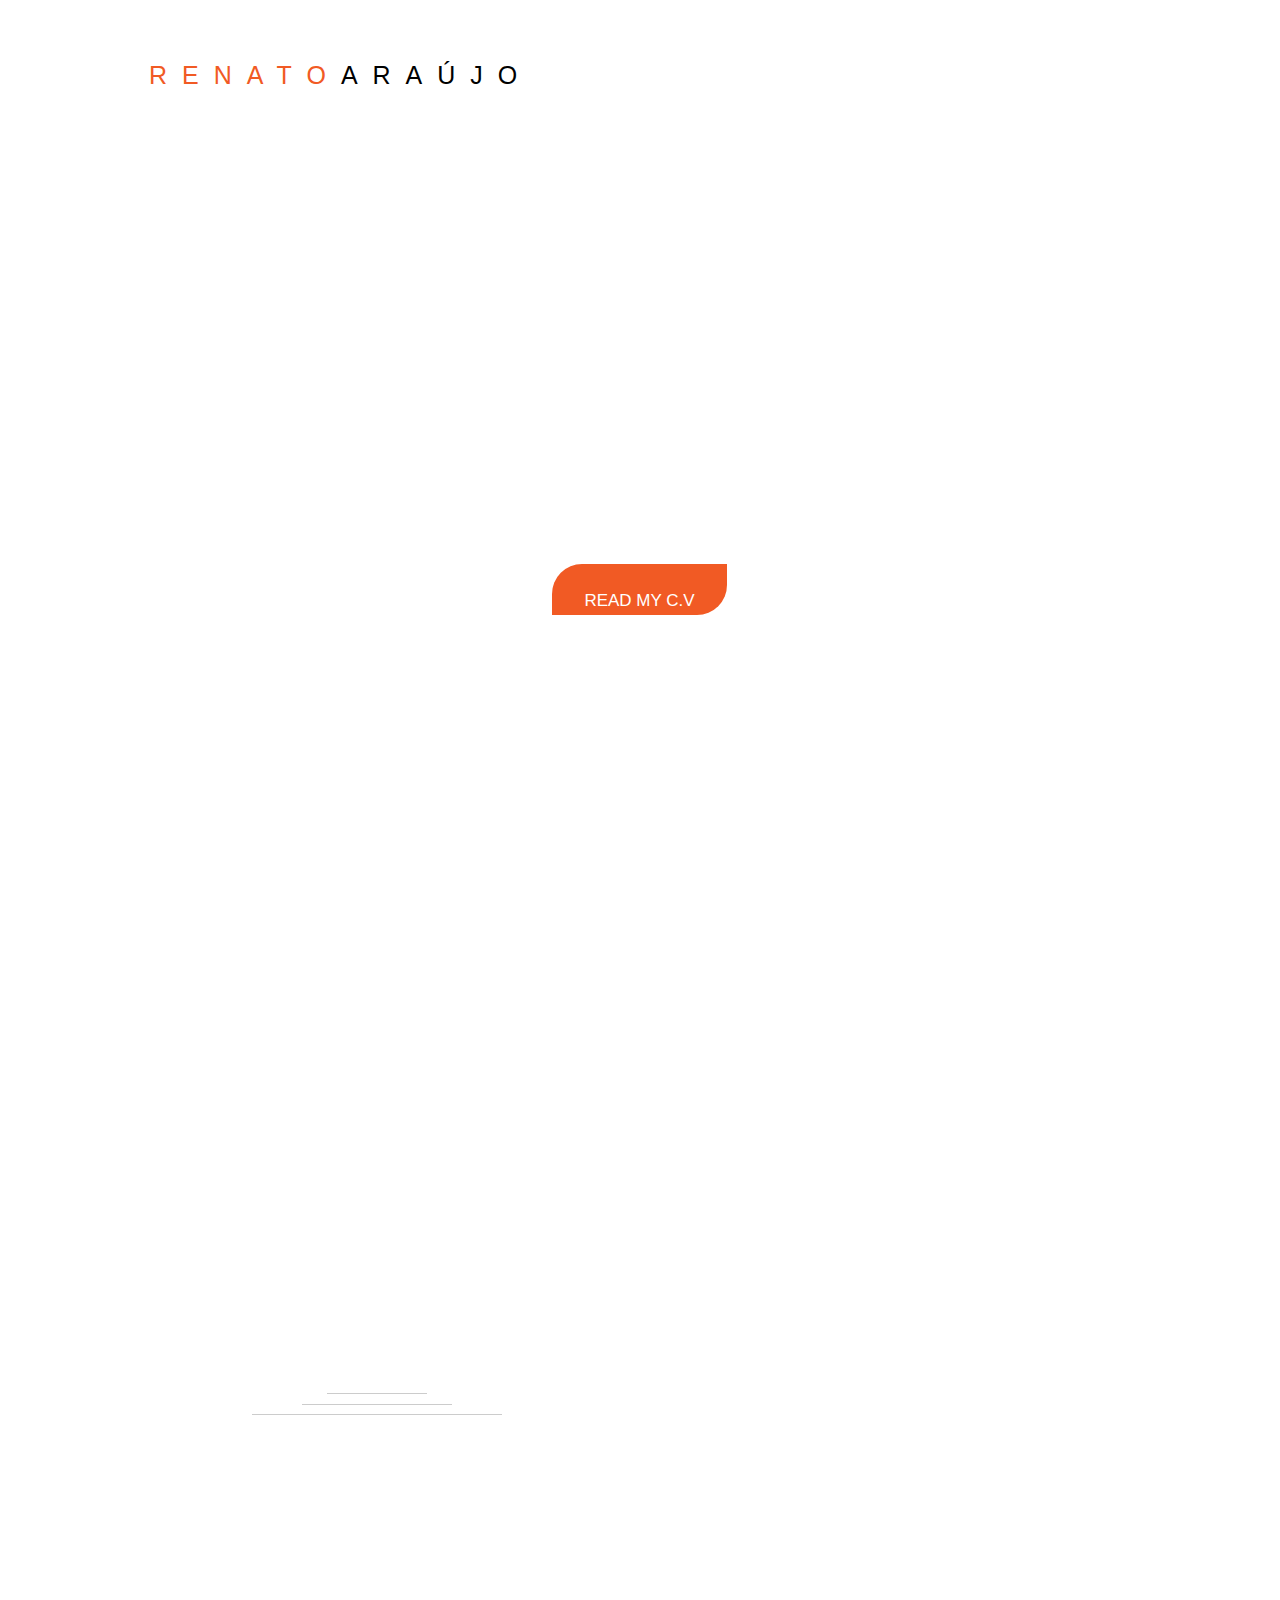
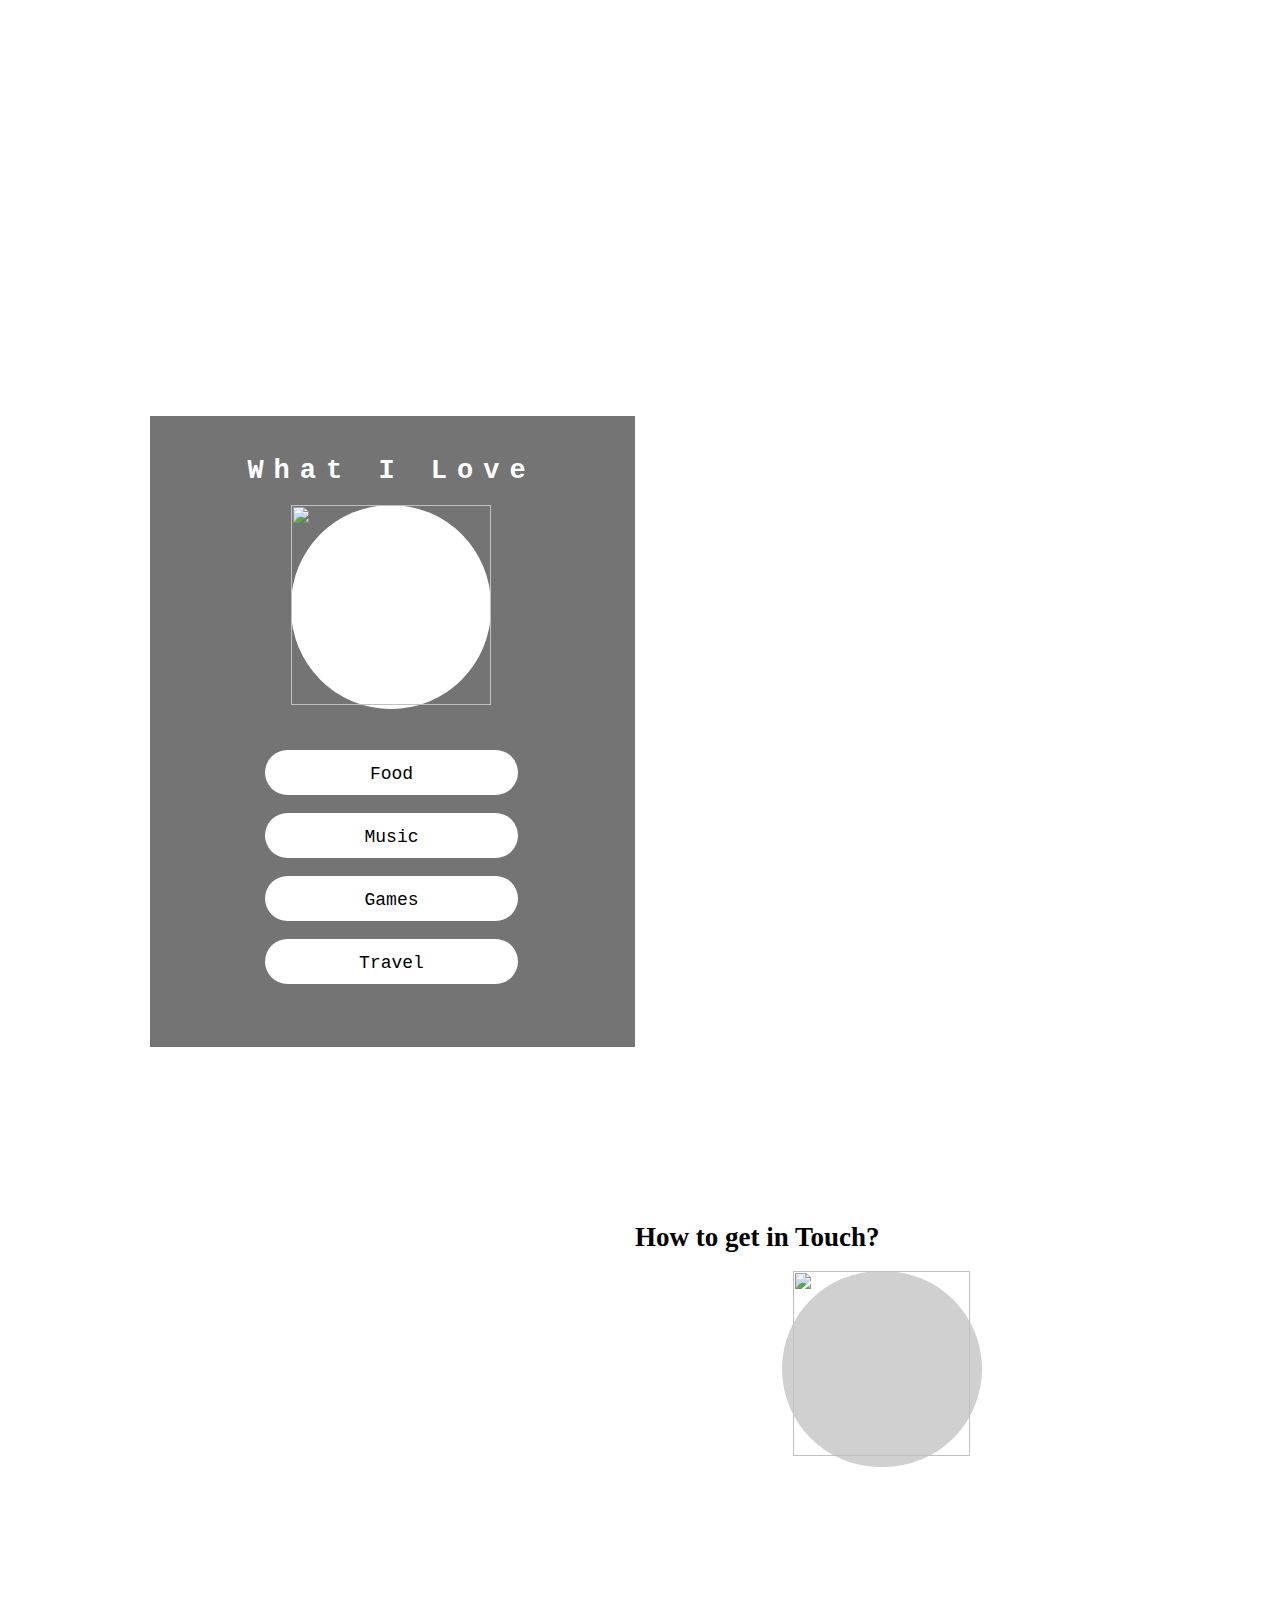
==== index.html @ d364196b "GrayScale.2" ====
<!DOCTYPE html>
<html class="html" lang="en-US">
 <head>

  <script type="text/javascript">
   if(typeof Muse == "undefined") window.Muse = {}; window.Muse.assets = {"required":["jquery-1.8.3.min.js", "museutils.js", "jquery.musepolyfill.bgsize.js", "jquery.scrolleffects.js", "jquery.watch.js", "index.css"], "outOfDate":[]};
</script>
  
  <meta http-equiv="Content-type" content="text/html;charset=UTF-8"/>
  <meta name="generator" content="2015.0.0.309"/>
  <title>Home</title>
  <!-- CSS -->
  <link rel="stylesheet" type="text/css" href="css/site_global.css?258815435"/>
  <link rel="stylesheet" type="text/css" href="css/index.css?3852803178" id="pagesheet"/>
  <!--[if lt IE 9]>
  <link rel="stylesheet" type="text/css" href="css/iefonts_index.css?423515640"/>
  <![endif]-->
  <!-- Other scripts -->
  <script type="text/javascript">
   document.documentElement.className += ' js';
var __adobewebfontsappname__ = "muse";
</script>
  <!-- JS includes -->
  <script type="text/javascript">
   document.write('\x3Cscript src="' + (document.location.protocol == 'https:' ? 'https:' : 'http:') + '//webfonts.creativecloud.com/maven-pro:n5,n7:all.js" type="text/javascript">\x3C/script>');
</script>
    <!--HTML Widget code-->
  
<script type="text/javascript">

  (function() {
    var liS = document.createElement('script'); liS.type = "text/javascript"; 
    liS.src = (document.location.protocol == "https:" ? "https:" : "http:") + "//platform.linkedin.com/in.js";
    liS.innerHTML = "lang: en_US";
    var s = document.getElementsByTagName('script')[0]; s.parentNode.insertBefore(liS, s);
  })();
</script>

 </head>
 <body>

  <div class="clearfix" id="page"><!-- column -->
   <div class="position_content" id="page_position_content">
    <div class="clearfix colelem" id="u434-5"><!-- content -->
     <p><span id="u434">Renato</span>araújo</p>
    </div>
    <div class="browser_width colelem" id="u394-bw">
     <div class="museBGSize" id="u394"><!-- column -->
      <div class="clearfix" id="u394_align_to_page">
       <div class="clearfix colelem" id="u397-4"><!-- content -->
        <p>Currently living in pernambuco, brazil</p>
       </div>
       <div class="clearfix colelem" id="u395-4"><!-- content -->
        <p>THANKS YOU FOR VISITING ME, MAKE YOUSEALF CONFORTABLE &amp; HAVE A LOOK AROUND</p>
       </div>
       <div class="rounded-corners clearfix colelem" id="u396-4"><!-- content -->
        <p>read my C.v</p>
       </div>
      </div>
     </div>
    </div>
    <div class="clearfix colelem" id="pu322"><!-- group -->
     <div class="clearfix grpelem" id="u322"><!-- column -->
      <div class="colelem" id="u325"><!-- simple frame --></div>
      <div class="colelem" id="u324"><!-- simple frame --></div>
      <div class="colelem" id="u323"><!-- simple frame --></div>
     </div>
     <div class="browser_width grpelem" id="u352-bw">
      <div id="u352"><!-- group -->
       <div class="clearfix" id="u352_align_to_page">
        <a class="nonblock nontext clearfix grpelem" id="u353-4" href="http://www.musefree.com"><!-- content --><p>About</p></a>
       </div>
      </div>
     </div>
     <div class="clearfix grpelem" id="u585"><!-- column -->
      <div class="position_content" id="u585_position_content">
       <div class="clearfix colelem" id="u587-4"><!-- content -->
        <h2>What I Love</h2>
       </div>
       <div class="rounded-corners clearfix colelem" id="u586"><!-- group -->
        <div class="clip_frame grpelem" id="u598"><!-- image -->
         <img class="block" id="u598_img" src="images/127459-200.png" alt="" width="200" height="200"/>
        </div>
       </div>
       <div class="clearfix colelem" id="u655"><!-- column -->
        <div class="rounded-corners clearfix colelem" id="u594-4"><!-- content -->
         <p id="u594-2">Food</p>
        </div>
        <div class="rounded-corners clearfix colelem" id="u595-4"><!-- content -->
         <p id="u595-2">Music</p>
        </div>
        <div class="rounded-corners clearfix colelem" id="u596-4"><!-- content -->
         <p id="u596-2">Games</p>
        </div>
        <div class="rounded-corners clearfix colelem" id="u597-4"><!-- content -->
         <p id="u597-2">Travel</p>
        </div>
       </div>
      </div>
     </div>
     <div class="clearfix grpelem" id="u590"><!-- column -->
      <div class="position_content" id="u590_position_content">
       <div class="Heading clearfix colelem" id="u592-4"><!-- content -->
        <h2>How to get in Touch?</h2>
       </div>
       <div class="rounded-corners clearfix colelem" id="u591"><!-- group -->
        <div class="clip_frame grpelem" id="u600"><!-- image -->
         <img class="block" id="u600_img" src="images/email-icon-23%20(1).png" alt="" width="177" height="185"/>
        </div>
       </div>
       <a class="nonblock nontext rounded-corners clearfix colelem" id="u618-4" href="http://www.linkedin.com/in/renatojoa"><!-- content --><p id="u618-2">LinkedIn</p></a>
       <a class="nonblock nontext rounded-corners clearfix colelem" id="u616-4" href="skype:diretoria.shopdasaude?call"><!-- content --><p id="u616-2">Skype</p></a>
       <a class="nonblock nontext rounded-corners clearfix colelem" id="u613-4" href="https://twitter.com/renatojoa"><!-- content --><p id="u613-2">Twitter</p></a>
       <a class="nonblock nontext rounded-corners clearfix colelem" id="u602-4" href="mailto:renatojoa@icloud.com"><!-- content --><p id="u602-2">Mail</p></a>
      </div>
     </div>
     <a class="nonblock nontext rounded-corners grpelem" id="u614" href="https://twitter.com/renatojoa"><!-- simple frame --></a>
     <a class="nonblock nontext rounded-corners grpelem" id="u615" href="mailto:renatojoa@icloud.com"><!-- simple frame --></a>
     <a class="nonblock nontext rounded-corners grpelem" id="u617" href="skype:diretoria.shopdasaude?call"><!-- simple frame --></a>
     <div class="grpelem" id="u657"><!-- custom html -->
      
<script type="IN/Share" data-url="www.linkedin.com/in/renatojoa" data-counter="right"></script>

</div>
    </div>
    <div class="clearfix colelem" id="u326"><!-- column -->
     <div class="colelem" id="u329" data-mu-ie-matrix="progid:DXImageTransform.Microsoft.Matrix(M11=-1,M12=0,M21=0,M22=-1,SizingMethod='auto expand')" data-mu-ie-matrix-dx="0" data-mu-ie-matrix-dy="0"><!-- simple frame --></div>
     <div class="colelem" id="u327" data-mu-ie-matrix="progid:DXImageTransform.Microsoft.Matrix(M11=-1,M12=0,M21=0,M22=-1,SizingMethod='auto expand')" data-mu-ie-matrix-dx="0" data-mu-ie-matrix-dy="0"><!-- simple frame --></div>
     <div class="colelem" id="u328" data-mu-ie-matrix="progid:DXImageTransform.Microsoft.Matrix(M11=-1,M12=0,M21=0,M22=-1,SizingMethod='auto expand')" data-mu-ie-matrix-dx="0" data-mu-ie-matrix-dy="0"><!-- simple frame --></div>
    </div>
    <div class="browser_width colelem" id="u201-bw">
     <div class="museBGSize" id="u201"><!-- simple frame --></div>
    </div>
    <div class="verticalspacer"></div>
    <div class="clearfix colelem" id="u203-4"><!-- content -->
     <p>MADE BY MUSE.</p>
    </div>
   </div>
  </div>
  <div class="preload_images">
   <img class="preload" src="images/twitter.png" alt=""/>
   <img class="preload" src="images/untitled-2.png" alt=""/>
   <img class="preload" src="images/skype.png" alt=""/>
  </div>
  <!-- JS includes -->
  <script type="text/javascript">
   if (document.location.protocol != 'https:') document.write('\x3Cscript src="http://musecdn.businesscatalyst.com/scripts/4.0/jquery-1.8.3.min.js" type="text/javascript">\x3C/script>');
</script>
  <script type="text/javascript">
   window.jQuery || document.write('\x3Cscript src="scripts/jquery-1.8.3.min.js" type="text/javascript">\x3C/script>');
</script>
  <script src="scripts/museutils.js?183364071" type="text/javascript"></script>
  <script src="scripts/jquery.musepolyfill.bgsize.js?4004268962" type="text/javascript"></script>
  <script src="scripts/jquery.scrolleffects.js?3860644955" type="text/javascript"></script>
  <script src="scripts/jquery.watch.js?71412426" type="text/javascript"></script>
  <!-- Other scripts -->
  <script type="text/javascript">
   $(document).ready(function() { try {
(function(){var a={},b=function(a){if(a.match(/^rgb/))return a=a.replace(/\s+/g,"").match(/([\d\,]+)/gi)[0].split(","),(parseInt(a[0])<<16)+(parseInt(a[1])<<8)+parseInt(a[2]);if(a.match(/^\#/))return parseInt(a.substr(1),16);return 0};(function(){$('link[type="text/css"]').each(function(){var b=($(this).attr("href")||"").match(/\/?css\/([\w\-]+\.css)\?(\d+)/);b&&b[1]&&b[2]&&(a[b[1]]=b[2])})})();(function(){$("body").append('<div class="version" style="display:none; width:1px; height:1px;"></div>');
for(var c=$(".version"),d=0;d<Muse.assets.required.length;){var f=Muse.assets.required[d],g=f.match(/([\w\-\.]+)\.(\w+)$/),k=g&&g[1]?g[1]:null,g=g&&g[2]?g[2]:null;switch(g.toLowerCase()){case "css":k=k.replace(/\W/gi,"_").replace(/^([^a-z])/gi,"_$1");c.addClass(k);var g=b(c.css("color")),h=b(c.css("background-color"));g!=0||h!=0?(Muse.assets.required.splice(d,1),"undefined"!=typeof a[f]&&(g!=a[f]>>>24||h!=(a[f]&16777215))&&Muse.assets.outOfDate.push(f)):d++;c.removeClass(k);break;case "js":k.match(/^jquery-[\d\.]+/gi)&&
typeof $!="undefined"?Muse.assets.required.splice(d,1):d++;break;default:throw Error("Unsupported file type: "+g);}}c.remove();if(Muse.assets.outOfDate.length||Muse.assets.required.length)c="Alguns arquivos no servidor podem estar ausentes ou incorretos. Limpe o cache do navegador e tente novamente. Se o problema persistir, entre em contato com o autor do site.",(d=location&&location.search&&location.search.match&&location.search.match(/muse_debug/gi))&&Muse.assets.outOfDate.length&&(c+="\nOut of date: "+Muse.assets.outOfDate.join(",")),d&&Muse.assets.required.length&&(c+="\nMissing: "+Muse.assets.required.join(",")),alert(c)})()})();/* body */
Muse.Utils.transformMarkupToFixBrowserProblemsPreInit();/* body */
Muse.Utils.prepHyperlinks(true);/* body */
$('#u394').registerBackgroundPositionScrollEffect([{"in":[-Infinity,-38.5],"speed":[0,0]},{"in":[-38.5,Infinity],"speed":[0,0]}]);/* scroll effect */
Muse.Utils.resizeHeight()/* resize height */
$('#u201').registerBackgroundPositionScrollEffect([{"in":[-Infinity,1309.5],"speed":[0,0]},{"in":[1309.5,Infinity],"speed":[0,0]}]);/* scroll effect */
Muse.Utils.fullPage('#page');/* 100% height page */
Muse.Utils.showWidgetsWhenReady();/* body */
Muse.Utils.transformMarkupToFixBrowserProblems();/* body */
} catch(e) { if (e && 'function' == typeof e.notify) e.notify(); else Muse.Assert.fail('Error calling selector function:' + e); }});
</script>
   </body>
</html>
---- css/index.css ----
.version.index /* version checker */
{
	color: #0000E5;
	background-color: #A51C6A;
}

.html
{
	background-color: #FFFFFF;
}

#page
{
	z-index: 1;
	width: 1020px;
	min-height: 1592px;
	background-image: none;
	border-style: none;
	border-color: #000000;
	background-color: transparent;
	margin-left: auto;
	margin-right: auto;
}

#page_position_content
{
	padding-top: 27px;
	padding-bottom: 17px;
	width: 0.01px;
}

#u434-5
{
	z-index: 86;
	width: 383px;
	min-height: 34px;
	background-color: transparent;
	color: #000000;
	line-height: 30px;
	text-align: left;
	letter-spacing: 15px;
	text-transform: uppercase;
	font-size: 25px;
	font-family: maven-pro, sans-serif;
	font-weight: 500;
	margin-left: 19px;
	position: relative;
}

#u434
{
	color: #F15A24;
}

#u394
{
	z-index: 73;
	min-height: 548.7500000000008px;
	padding-bottom: 0px;
	background: #000000 url("../images/img_0002.jpg") no-repeat center center;
	background-size: cover;
}

#u394_align_to_page
{
	margin-left: auto;
	margin-right: auto;
	width: 1020px;
	position: relative;
	left: -100px;
	padding-top: 155px;
	padding-bottom: 105px;
}

#u397-4
{
	z-index: 82;
	width: 980px;
	min-height: 115px;
	background-color: transparent;
	color: #FFFFFF;
	line-height: 58px;
	text-align: center;
	text-transform: uppercase;
	font-size: 48px;
	font-family: maven-pro, sans-serif;
	font-weight: 500;
	left: 119px;
	position: relative;
}

#u395-4
{
	z-index: 74;
	width: 739px;
	min-height: 65px;
	background-color: transparent;
	color: #FFFFFF;
	line-height: 36px;
	text-align: justify;
	text-transform: none;
	font-size: 21px;
	font-family: maven-pro, sans-serif;
	font-weight: 700;
	left: 243px;
	margin-top: 31px;
	position: relative;
}

#u396-4
{
	z-index: 78;
	width: 175px;
	min-height: 35px;
	background-color: #F15A24;
	border-radius: 30px 0px 30px 0px ;
	padding-top: 5px;
	color: #FFFFFF;
	line-height: 29px;
	text-align: center;
	text-transform: uppercase;
	font-size: 17px;
	font-family: maven-pro, sans-serif;
	font-weight: 500;
	left: 522px;
	margin-top: 30px;
	position: relative;
}

#u396-4:hover
{
	background-color: #000000;
	padding-top: 5px;
	padding-bottom: 0px;
	min-height: 35px;
	width: 175px;
	margin: 30px 0px 0px;
}

#u394-bw
{
	z-index: 73;
	min-height: 548.7500000000008px;
	margin-top: 1px;
}

#pu322
{
	width: 0.01px;
	margin-left: -100px;
	margin-top: -1px;
}

#u322
{
	z-index: 7;
	width: 250px;
	border-style: none;
	border-color: transparent;
	background-color: transparent;
	padding-bottom: 0px;
	position: relative;
	margin-right: -10000px;
	margin-top: 657px;
	left: 222px;
}

#u325
{
	z-index: 8;
	width: 100px;
	height: 1px;
	background-color: #CCCCCC;
	margin-left: 75px;
	position: relative;
}

#u324
{
	z-index: 9;
	width: 150px;
	height: 1px;
	background-color: #CCCCCC;
	margin-left: 50px;
	margin-top: 10px;
	position: relative;
}

#u323
{
	z-index: 10;
	width: 250px;
	height: 1px;
	background-color: #CCCCCC;
	margin-top: 9px;
	position: relative;
}

#u352
{
	z-index: 15;
	min-height: 135px;
	border-style: none;
	border-color: transparent;
	background-color: #040000;
	padding-bottom: 206px;
}

#u352_align_to_page
{
	margin-left: auto;
	margin-right: auto;
	width: 1020px;
	position: relative;
	left: -100px;
}

#u353-4
{
	z-index: 16;
	width: 979px;
	min-height: 41px;
	background-color: transparent;
	color: #FFFFFF;
	line-height: 82px;
	text-align: center;
	text-transform: uppercase;
	font-size: 48px;
	font-family: maven-pro, sans-serif;
	font-weight: 500;
	position: relative;
	margin-right: -10000px;
	margin-top: 53px;
	left: 120px;
}

#u352-bw
{
	z-index: 15;
	min-height: 135px;
}

#u585
{
	z-index: 20;
	width: 485px;
	border-color: #7F7F7F;
	background-color: #747474;
	position: relative;
	margin-right: -10000px;
	margin-top: 135px;
	left: 120px;
}

#u585_position_content
{
	padding-top: 22px;
	padding-bottom: 63px;
}

#u587-4
{
	z-index: 22;
	width: 485px;
	border-style: none;
	background-color: transparent;
	color: #FFFFFF;
	line-height: 22px;
	text-align: center;
	font-size: 18px;
	letter-spacing: 10px;
	font-family: Courier New, Courier, monospace;
	left: -1px;
	position: relative;
}

#u587-4:hover
{
	background-color: transparent;
	padding-top: 0px;
	padding-bottom: 0px;
	min-height: 0px;
	width: 485px;
	margin: 0px;
}

#u587-4:active
{
	background-color: transparent;
	padding-top: 0px;
	padding-bottom: 0px;
	min-height: 0px;
	width: 485px;
	margin: 0px;
}

#u586
{
	z-index: 21;
	width: 200px;
	border-color: #FFFFFF;
	background-color: #FFFFFF;
	border-radius: 200px;
	margin-left: 141px;
	margin-top: 21px;
	position: relative;
}

#u598
{
	z-index: 32;
	width: 200px;
	background-color: transparent;
	position: relative;
	margin-right: -10000px;
}

#u655
{
	z-index: 34;
	width: 253px;
	border-style: none;
	border-color: transparent;
	background-color: transparent;
	padding-bottom: 0px;
	margin-left: 115px;
	margin-top: 41px;
	position: relative;
}

#u594-4
{
	z-index: 35;
	width: 253px;
	min-height: 45px;
	background-color: #FFFFFF;
	border-radius: 49px;
	color: #000000;
	line-height: 22px;
	text-align: center;
	font-size: 18px;
	font-family: Courier New, Courier, monospace;
	font-weight: normal;
	position: relative;
}

#u594-4:hover
{
	background-color: #000000;
	padding-top: 0px;
	padding-bottom: 0px;
	min-height: 45px;
	width: 253px;
	margin: 0px;
}

#u595-4
{
	z-index: 39;
	width: 253px;
	min-height: 45px;
	background-color: #FFFFFF;
	border-radius: 49px;
	color: #000000;
	line-height: 22px;
	text-align: center;
	font-size: 18px;
	font-family: Courier New, Courier, monospace;
	font-weight: normal;
	margin-top: 12px;
	position: relative;
}

#u596-4
{
	z-index: 43;
	width: 253px;
	min-height: 45px;
	background-color: #FFFFFF;
	border-radius: 49px;
	color: #000000;
	line-height: 22px;
	text-align: center;
	font-size: 18px;
	font-family: Courier New, Courier, monospace;
	font-weight: normal;
	margin-top: 12px;
	position: relative;
}

#u597-4
{
	z-index: 47;
	width: 253px;
	min-height: 45px;
	background-color: #FFFFFF;
	border-radius: 49px;
	color: #000000;
	line-height: 22px;
	text-align: center;
	font-size: 18px;
	font-family: Courier New, Courier, monospace;
	font-weight: normal;
	margin-top: 12px;
	position: relative;
}

#u595-4:hover,#u596-4:hover,#u597-4:hover
{
	background-color: #000000;
	padding-top: 0px;
	padding-bottom: 0px;
	min-height: 45px;
	width: 253px;
	margin: 12px 0px 0px;
}

#u590
{
	z-index: 26;
	width: 494px;
	border-color: #7F7F7F;
	background-color: #FFFFFF;
	position: relative;
	margin-right: -10000px;
	margin-top: 135px;
	left: 605px;
}

#u590_position_content
{
	padding-top: 22px;
	padding-bottom: 58px;
}

#u592-4
{
	z-index: 28;
	width: 494px;
	border-style: none;
	background-color: transparent;
	line-height: 22px;
	font-size: 18px;
	position: relative;
}

#u592-4:hover
{
	background-color: transparent;
	padding-top: 0px;
	padding-bottom: 0px;
	min-height: 0px;
	width: 494px;
	margin: 0px;
}

#u592-4:active
{
	background-color: transparent;
	padding-top: 0px;
	padding-bottom: 0px;
	min-height: 0px;
	width: 494px;
	margin: 0px;
}

#u591
{
	z-index: 27;
	width: 200px;
	border-color: #FFFFFF;
	background-color: #D0D0D0;
	border-radius: 200px;
	padding-bottom: 7px;
	margin-left: 147px;
	margin-top: 21px;
	position: relative;
}

#u600
{
	z-index: 51;
	width: 177px;
	background-color: transparent;
	position: relative;
	margin-right: -10000px;
	margin-top: 8px;
	left: 11px;
}

#u618-4
{
	z-index: 68;
	width: 253px;
	min-height: 45px;
	background-color: #3D8299;
	border-radius: 49px;
	color: #FFFFFF;
	line-height: 22px;
	text-align: center;
	font-size: 18px;
	font-family: Courier New, Courier, monospace;
	font-weight: normal;
	margin-left: 144px;
	margin-top: 40px;
	position: relative;
}

#u618-4:hover
{
	background-color: #000000;
	padding-top: 0px;
	padding-bottom: 0px;
	min-height: 45px;
	width: 253px;
	margin: 40px 0px 0px 144px;
}

#u616-4
{
	z-index: 63;
	width: 253px;
	min-height: 45px;
	background-color: #3D8299;
	border-radius: 49px;
	color: #FFFFFF;
	line-height: 22px;
	text-align: center;
	font-size: 18px;
	font-family: Courier New, Courier, monospace;
	font-weight: normal;
	margin-left: 144px;
	margin-top: 12px;
	position: relative;
}

#u613-4
{
	z-index: 57;
	width: 253px;
	min-height: 45px;
	background-color: #3D8299;
	border-radius: 49px;
	color: #FFFFFF;
	line-height: 22px;
	text-align: center;
	font-size: 18px;
	font-family: Courier New, Courier, monospace;
	font-weight: normal;
	margin-left: 144px;
	margin-top: 13px;
	position: relative;
}

#u613-4:hover
{
	background-color: #000000;
	padding-top: 0px;
	padding-bottom: 0px;
	min-height: 45px;
	width: 253px;
	margin: 13px 0px 0px 144px;
}

#u602-4
{
	z-index: 53;
	width: 253px;
	min-height: 45px;
	background-color: #3D8299;
	border-radius: 49px;
	color: #FFFFFF;
	line-height: 22px;
	text-align: center;
	font-size: 18px;
	font-family: Courier New, Courier, monospace;
	font-weight: normal;
	margin-left: 144px;
	margin-top: 12px;
	position: relative;
}

#u616-4:hover,#u602-4:hover
{
	background-color: #000000;
	padding-top: 0px;
	padding-bottom: 0px;
	min-height: 45px;
	width: 253px;
	margin: 12px 0px 0px 144px;
}

#u594-4:hover p,#u595-4:hover p,#u596-4:hover p,#u597-4:hover p,#u618-4:hover p,#u616-4:hover p,#u613-4:hover p,#u602-4:hover p
{
	color: #FFFFFF;
	visibility: inherit;
}

#u594-2,#u595-2,#u596-2,#u597-2,#u618-2,#u616-2,#u613-2,#u602-2
{
	padding-top: 13px;
}

#u614
{
	z-index: 61;
	width: 35px;
	height: 35px;
	border-width: 2px;
	border-style: solid;
	border-color: #FFFFFF;
	border-radius: 100px;
	position: relative;
	margin-right: -10000px;
	margin-top: 557px;
	left: 754px;
	background: transparent url("../images/twitter.png") no-repeat center center;
}

#u614:hover
{
	width: 35px;
	height: 35px;
	min-height: 0px;
	margin: 557px -10000px 0px 0px;
	background: #FF0000 url("../images/twitter.png") no-repeat center center;
}

#u615
{
	z-index: 62;
	width: 35px;
	height: 36px;
	border-width: 2px;
	border-style: solid;
	border-color: #FFFFFF;
	border-radius: 100px;
	position: relative;
	margin-right: -10000px;
	margin-top: 615px;
	left: 754px;
	background: transparent url("../images/untitled-2.png") no-repeat center center;
}

#u615:hover
{
	width: 35px;
	height: 36px;
	min-height: 0px;
	margin: 615px -10000px 0px 0px;
	background: #FF0000 url("../images/untitled-2.png") no-repeat center center;
}

#u617
{
	z-index: 67;
	width: 35px;
	height: 35px;
	border-width: 2px;
	border-style: solid;
	border-color: #FFFFFF;
	border-radius: 100px;
	position: relative;
	margin-right: -10000px;
	margin-top: 501px;
	left: 754px;
	background: transparent url("../images/skype.png") no-repeat center center;
}

#u617:hover
{
	width: 35px;
	height: 35px;
	min-height: 0px;
	margin: 501px -10000px 0px 0px;
	background: #FF0000 url("../images/skype.png") no-repeat center center;
}

#u657
{
	z-index: 72;
	width: 61px;
	min-height: 66px;
	border-style: none;
	border-color: transparent;
	background-color: transparent;
	position: relative;
	margin-right: -10000px;
	margin-top: 441px;
	left: 763px;
}

#u326
{
	z-index: 11;
	width: 250px;
	border-style: none;
	border-color: transparent;
	background-color: transparent;
	padding-bottom: 0px;
	margin-left: 385px;
	margin-top: 44px;
	position: relative;
}

#u329
{
	z-index: 14;
	width: 250px;
	height: 1px;
	background-color: #CCCCCC;
	-webkit-transform: matrix(-1,0,0,-1,250,1);
	-ms-transform: matrix(-1,0,0,-1,250,1);
	transform: matrix(-1,0,0,-1,250,1);
	position: relative;
}

#u327
{
	z-index: 13;
	width: 150px;
	height: 1px;
	background-color: #CCCCCC;
	-webkit-transform: matrix(-1,0,0,-1,150,1);
	-ms-transform: matrix(-1,0,0,-1,150,1);
	transform: matrix(-1,0,0,-1,150,1);
	margin-left: 50px;
	margin-top: 10px;
	position: relative;
}

#u328
{
	z-index: 12;
	width: 100px;
	height: 1px;
	background-color: #CCCCCC;
	-webkit-transform: matrix(-1,0,0,-1,100,1);
	-ms-transform: matrix(-1,0,0,-1,100,1);
	transform: matrix(-1,0,0,-1,100,1);
	margin-left: 75px;
	margin-top: 9px;
	position: relative;
}

#u201
{
	z-index: 2;
	height: 154px;
	background: transparent url("../images/bg2.jpg") no-repeat center center;
	background-size: cover;
}

#u201-bw
{
	z-index: 2;
	margin-top: 14px;
	height: 154px;
}

#u203-4
{
	z-index: 3;
	width: 980px;
	min-height: 22px;
	border-style: none;
	background-color: transparent;
	color: #000000;
	line-height: 14px;
	text-align: center;
	letter-spacing: 2px;
	font-size: 12px;
	font-family: maven-pro, sans-serif;
	font-weight: 500;
	margin-left: 19px;
	margin-top: 24px;
	position: relative;
}

body
{
	position: relative;
	min-width: 1020px;
}

#page .verticalspacer
{
	clear: both;
}
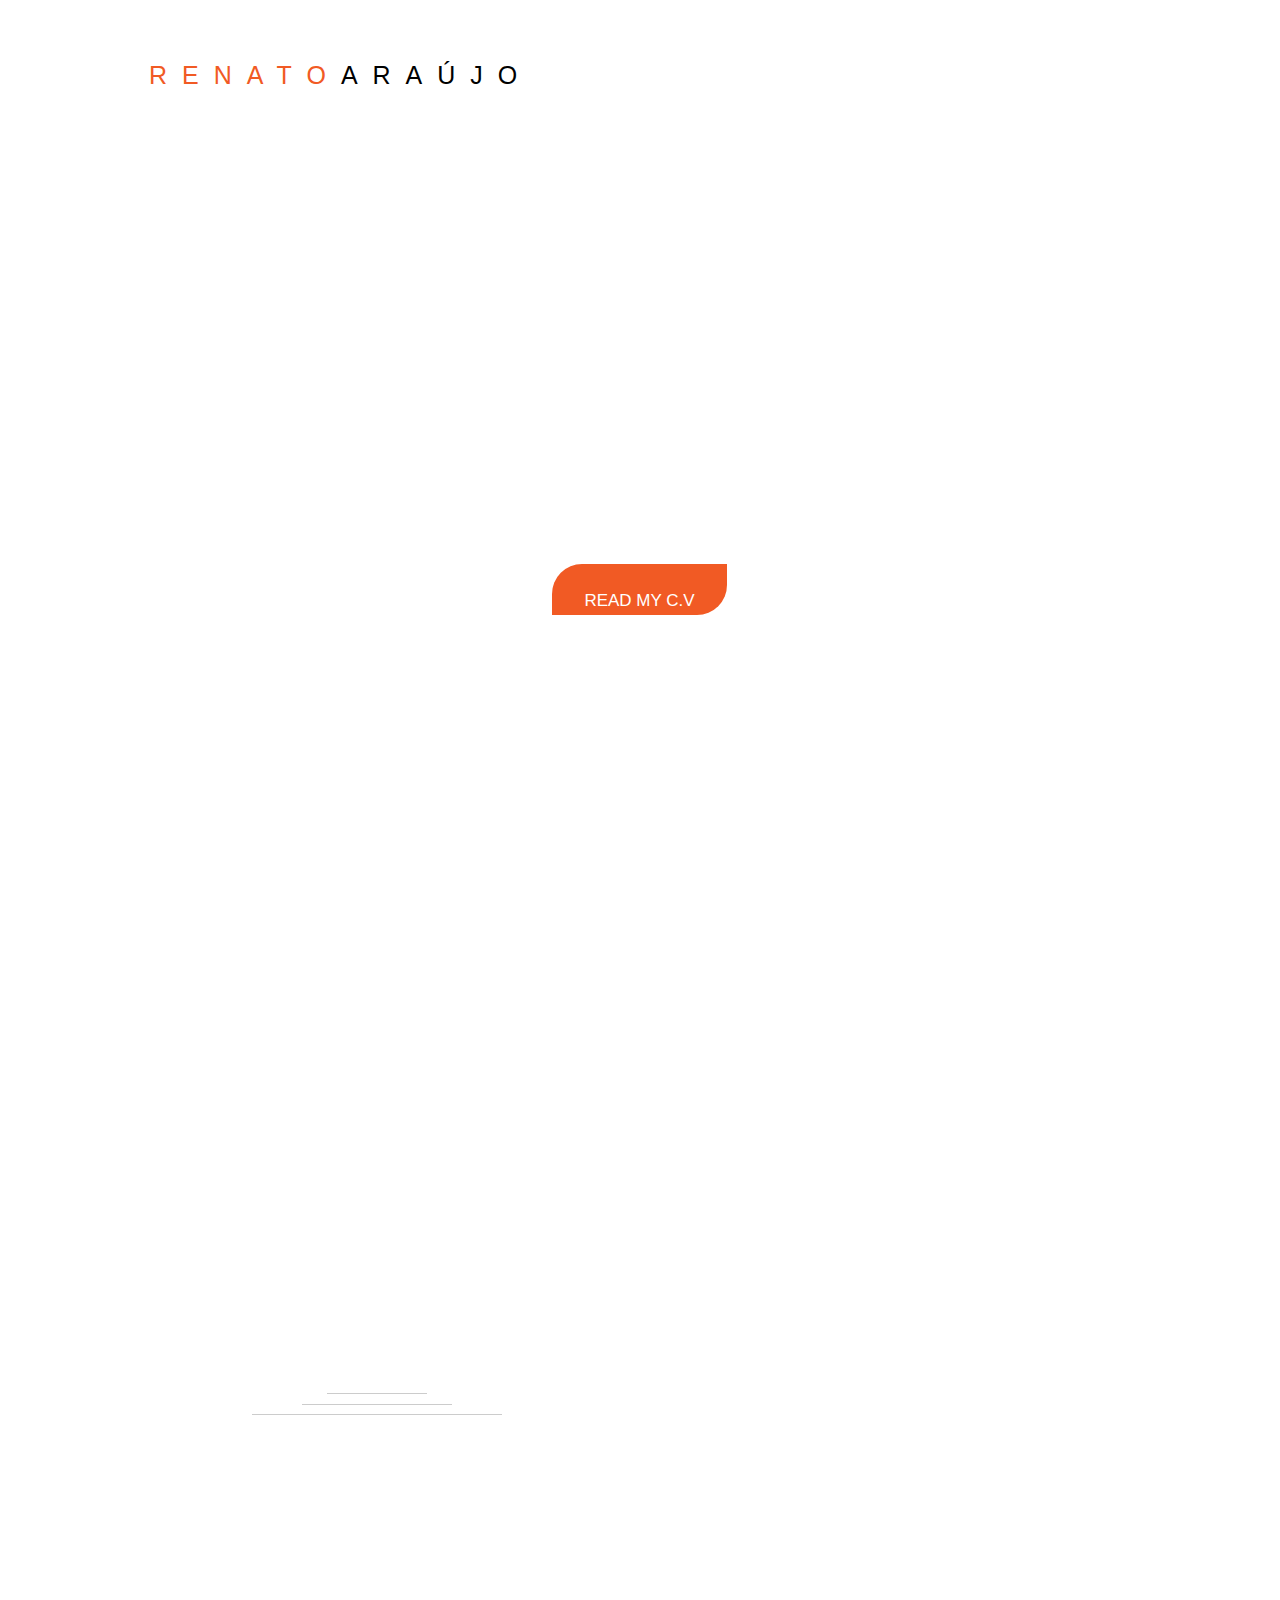
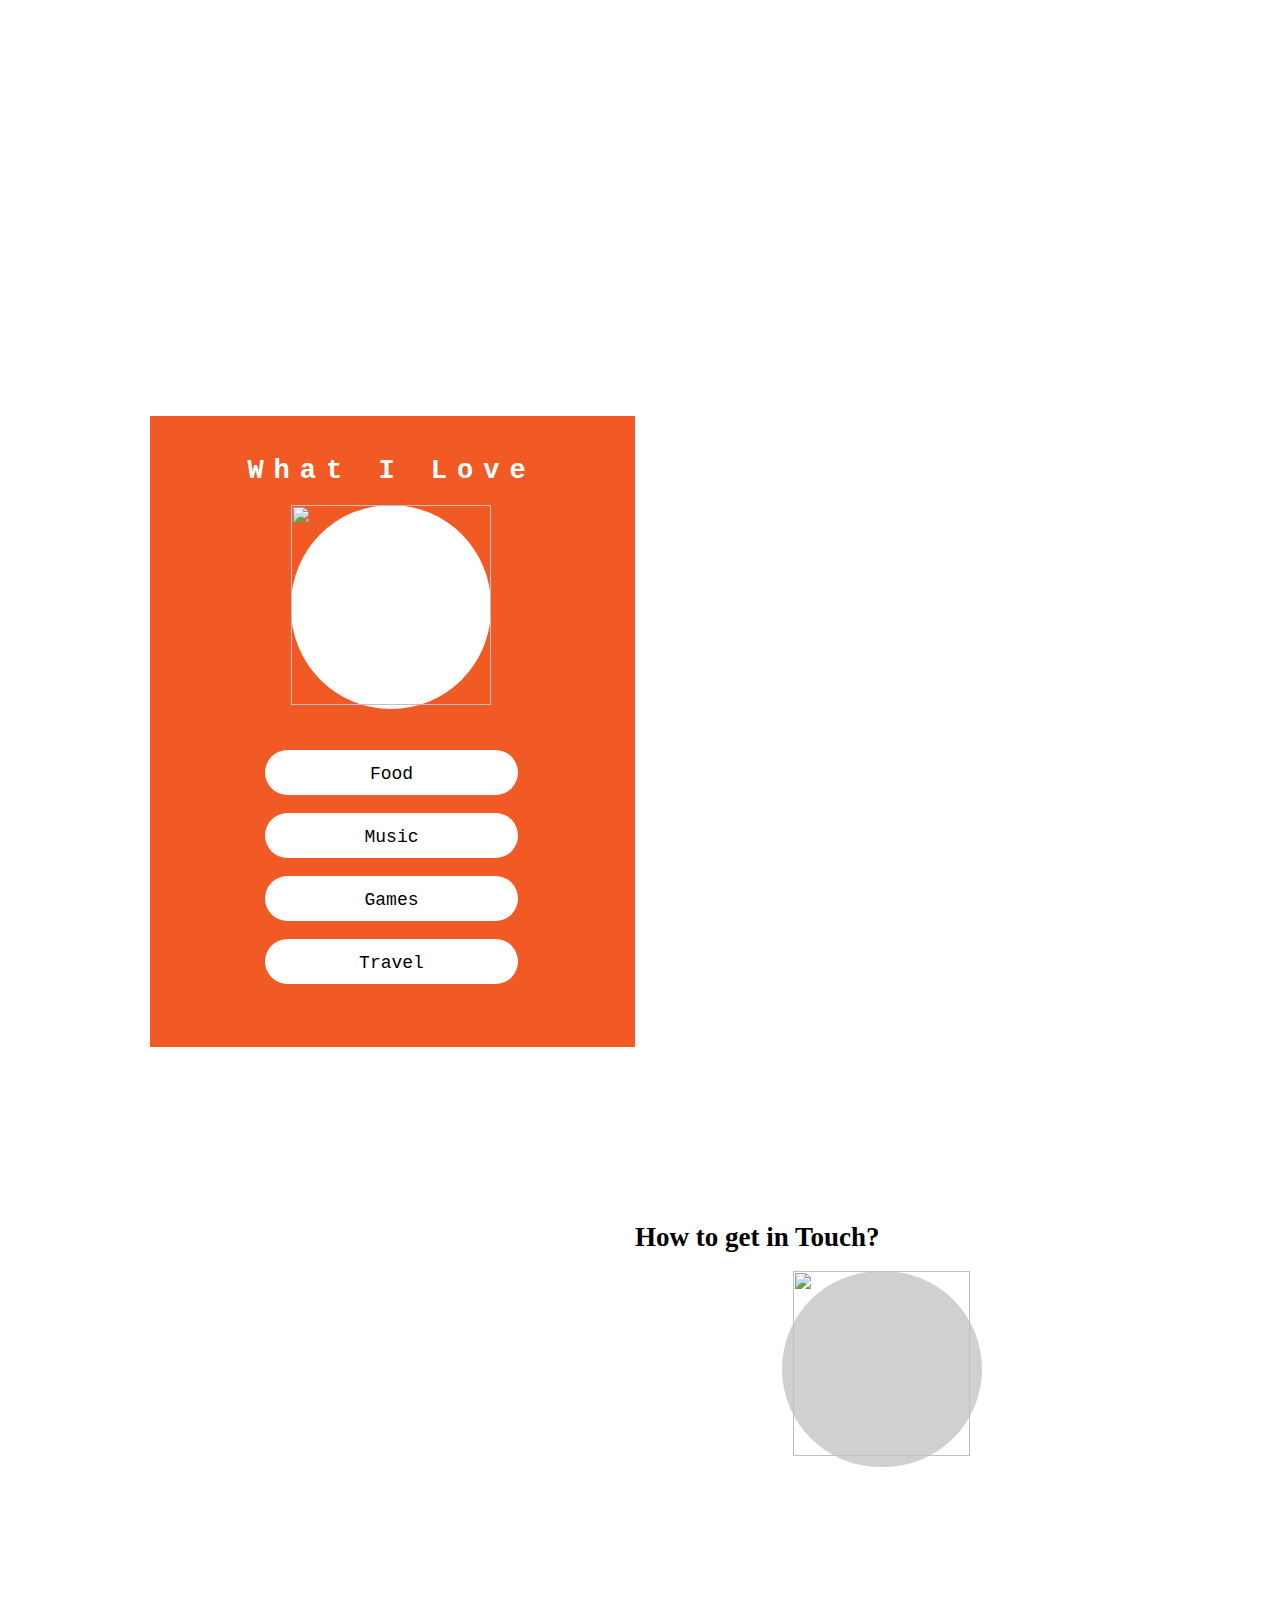
==== commit 2216c52b: "Profile Change Color" ====
--- a/index.html
+++ b/index.html
@@ -11,7 +11,7 @@
   <title>Home</title>
   <!-- CSS -->
   <link rel="stylesheet" type="text/css" href="css/site_global.css?258815435"/>
-  <link rel="stylesheet" type="text/css" href="css/index.css?3852803178" id="pagesheet"/>
+  <link rel="stylesheet" type="text/css" href="css/index.css?394558924" id="pagesheet"/>
   <!--[if lt IE 9]>
   <link rel="stylesheet" type="text/css" href="css/iefonts_index.css?423515640"/>
   <![endif]-->
--- a/css/index.css
+++ b/css/index.css
@@ -1,7 +1,7 @@
 .version.index /* version checker */
 {
-	color: #0000E5;
-	background-color: #A51C6A;
+	color: #000017;
+	background-color: #847DCC;
 }
 
 .html
@@ -245,7 +245,7 @@
 	z-index: 20;
 	width: 485px;
 	border-color: #7F7F7F;
-	background-color: #747474;
+	background-color: #F15A24;
 	position: relative;
 	margin-right: -10000px;
 	margin-top: 135px;
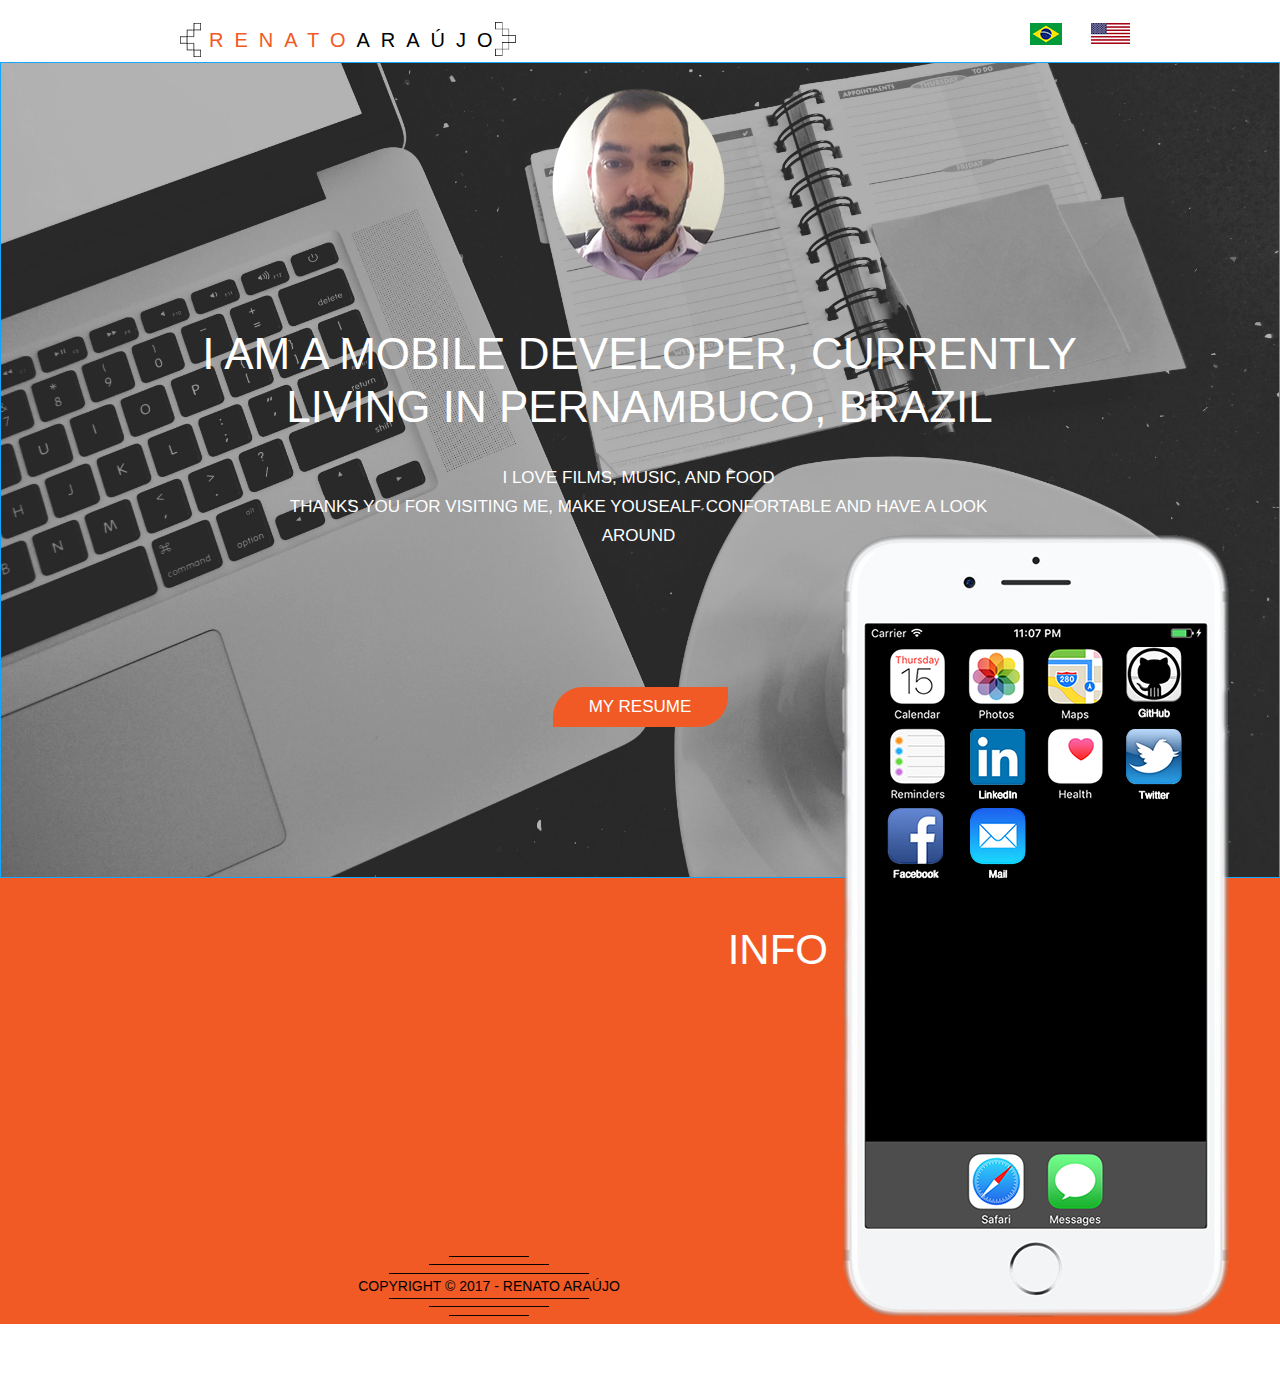
==== commit 34c11088: "atualizacao1" ====
--- a/index.html
+++ b/index.html
@@ -3,18 +3,15 @@
  <head>
 
   <script type="text/javascript">
-   if(typeof Muse == "undefined") window.Muse = {}; window.Muse.assets = {"required":["jquery-1.8.3.min.js", "museutils.js", "jquery.musepolyfill.bgsize.js", "jquery.scrolleffects.js", "jquery.watch.js", "index.css"], "outOfDate":[]};
+   if(typeof Muse == "undefined") window.Muse = {}; window.Muse.assets = {"required":["jquery-1.8.3.min.js", "museutils.js", "jquery.watch.js", "jquery.musepolyfill.bgsize.js", "jquery.scrolleffects.js", "index.css"], "outOfDate":[]};
 </script>
   
   <meta http-equiv="Content-type" content="text/html;charset=UTF-8"/>
   <meta name="generator" content="2015.0.0.309"/>
-  <title>Home</title>
+  <title>Home-En</title>
   <!-- CSS -->
-  <link rel="stylesheet" type="text/css" href="css/site_global.css?258815435"/>
-  <link rel="stylesheet" type="text/css" href="css/index.css?394558924" id="pagesheet"/>
-  <!--[if lt IE 9]>
-  <link rel="stylesheet" type="text/css" href="css/iefonts_index.css?423515640"/>
-  <![endif]-->
+  <link rel="stylesheet" type="text/css" href="css/site_global.css?4052507572"/>
+  <link rel="stylesheet" type="text/css" href="css/index.css?202861819" id="pagesheet"/>
   <!-- Other scripts -->
   <script type="text/javascript">
    document.documentElement.className += ' js';
@@ -22,125 +19,80 @@
 </script>
   <!-- JS includes -->
   <script type="text/javascript">
-   document.write('\x3Cscript src="' + (document.location.protocol == 'https:' ? 'https:' : 'http:') + '//webfonts.creativecloud.com/maven-pro:n5,n7:all.js" type="text/javascript">\x3C/script>');
+   document.write('\x3Cscript src="' + (document.location.protocol == 'https:' ? 'https:' : 'http:') + '//webfonts.creativecloud.com/maven-pro:n5:all.js" type="text/javascript">\x3C/script>');
 </script>
-    <!--HTML Widget code-->
-  
-<script type="text/javascript">
-
-  (function() {
-    var liS = document.createElement('script'); liS.type = "text/javascript"; 
-    liS.src = (document.location.protocol == "https:" ? "https:" : "http:") + "//platform.linkedin.com/in.js";
-    liS.innerHTML = "lang: en_US";
-    var s = document.getElementsByTagName('script')[0]; s.parentNode.insertBefore(liS, s);
-  })();
-</script>
-
- </head>
+   </head>
  <body>
 
-  <div class="clearfix" id="page"><!-- column -->
+  <div class="rounded-corners clearfix" id="page"><!-- column -->
    <div class="position_content" id="page_position_content">
-    <div class="clearfix colelem" id="u434-5"><!-- content -->
-     <p><span id="u434">Renato</span>araújo</p>
+    <div class="clearfix colelem" id="pu434-5"><!-- group -->
+     <div class="clearfix grpelem" id="u434-5"><!-- content -->
+      <p id="u434-3"><span id="u434">Renato</span><span id="u434-2">Araújo</span></p>
+     </div>
+     <div class="clip_frame grpelem" id="u729"><!-- image -->
+      <img class="block" id="u729_img" src="images/3.png" alt="" width="21" height="34"/>
+     </div>
+     <div class="clip_frame grpelem" id="u746"><!-- image -->
+      <img class="block" id="u746_img" src="images/32.png" alt="" width="21" height="34"/>
+     </div>
+     <a class="nonblock nontext clip_frame grpelem" id="u569" href="home-pt.html"><!-- image --><img class="block" id="u569_img" src="images/download.jpg" alt="" width="32" height="22"/></a>
+     <a class="nonblock nontext MuseLinkActive clip_frame grpelem" id="u573" href="index.html"><!-- image --><img class="block" id="u573_img" src="images/download%20(1).jpg" alt="" width="39" height="21"/></a>
     </div>
-    <div class="browser_width colelem" id="u394-bw">
-     <div class="museBGSize" id="u394"><!-- column -->
-      <div class="clearfix" id="u394_align_to_page">
-       <div class="clearfix colelem" id="u397-4"><!-- content -->
-        <p>Currently living in pernambuco, brazil</p>
-       </div>
-       <div class="clearfix colelem" id="u395-4"><!-- content -->
-        <p>THANKS YOU FOR VISITING ME, MAKE YOUSEALF CONFORTABLE &amp; HAVE A LOOK AROUND</p>
-       </div>
-       <div class="rounded-corners clearfix colelem" id="u396-4"><!-- content -->
-        <p>read my C.v</p>
-       </div>
-      </div>
-     </div>
-    </div>
-    <div class="clearfix colelem" id="pu322"><!-- group -->
-     <div class="clearfix grpelem" id="u322"><!-- column -->
-      <div class="colelem" id="u325"><!-- simple frame --></div>
-      <div class="colelem" id="u324"><!-- simple frame --></div>
-      <div class="colelem" id="u323"><!-- simple frame --></div>
-     </div>
+    <div class="clearfix colelem" id="pu352"><!-- group -->
      <div class="browser_width grpelem" id="u352-bw">
-      <div id="u352"><!-- group -->
+      <div id="u352"><!-- column -->
        <div class="clearfix" id="u352_align_to_page">
-        <a class="nonblock nontext clearfix grpelem" id="u353-4" href="http://www.musefree.com"><!-- content --><p>About</p></a>
-       </div>
-      </div>
-     </div>
-     <div class="clearfix grpelem" id="u585"><!-- column -->
-      <div class="position_content" id="u585_position_content">
-       <div class="clearfix colelem" id="u587-4"><!-- content -->
-        <h2>What I Love</h2>
-       </div>
-       <div class="rounded-corners clearfix colelem" id="u586"><!-- group -->
-        <div class="clip_frame grpelem" id="u598"><!-- image -->
-         <img class="block" id="u598_img" src="images/127459-200.png" alt="" width="200" height="200"/>
-        </div>
-       </div>
-       <div class="clearfix colelem" id="u655"><!-- column -->
-        <div class="rounded-corners clearfix colelem" id="u594-4"><!-- content -->
-         <p id="u594-2">Food</p>
-        </div>
-        <div class="rounded-corners clearfix colelem" id="u595-4"><!-- content -->
-         <p id="u595-2">Music</p>
-        </div>
-        <div class="rounded-corners clearfix colelem" id="u596-4"><!-- content -->
-         <p id="u596-2">Games</p>
-        </div>
-        <div class="rounded-corners clearfix colelem" id="u597-4"><!-- content -->
-         <p id="u597-2">Travel</p>
+        <a class="nonblock nontext clearfix colelem" id="u353-4" href="http://www.musefree.com"><!-- content --><p>Info</p></a>
+        <div class="clearfix colelem" id="u830"><!-- column -->
+         <div class="clearfix colelem" id="u322"><!-- column -->
+          <div class="colelem" id="u325"><!-- simple frame --></div>
+          <div class="colelem" id="u324"><!-- simple frame --></div>
+          <div class="colelem" id="u323"><!-- simple frame --></div>
+         </div>
+         <a class="nonblock nontext clearfix colelem" id="u584-4" href="http://www.musefree.com"><!-- content --><p>COPYRIGHT © 2017 - Renato Araújo</p></a>
+         <div class="clearfix colelem" id="u326"><!-- column -->
+          <div class="colelem" id="u329" data-mu-ie-matrix="progid:DXImageTransform.Microsoft.Matrix(M11=-1,M12=0,M21=0,M22=-1,SizingMethod='auto expand')" data-mu-ie-matrix-dx="0" data-mu-ie-matrix-dy="0"><!-- simple frame --></div>
+          <div class="colelem" id="u327" data-mu-ie-matrix="progid:DXImageTransform.Microsoft.Matrix(M11=-1,M12=0,M21=0,M22=-1,SizingMethod='auto expand')" data-mu-ie-matrix-dx="0" data-mu-ie-matrix-dy="0"><!-- simple frame --></div>
+          <div class="colelem" id="u328" data-mu-ie-matrix="progid:DXImageTransform.Microsoft.Matrix(M11=-1,M12=0,M21=0,M22=-1,SizingMethod='auto expand')" data-mu-ie-matrix-dx="0" data-mu-ie-matrix-dy="0"><!-- simple frame --></div>
+         </div>
         </div>
        </div>
       </div>
      </div>
-     <div class="clearfix grpelem" id="u590"><!-- column -->
-      <div class="position_content" id="u590_position_content">
-       <div class="Heading clearfix colelem" id="u592-4"><!-- content -->
-        <h2>How to get in Touch?</h2>
+     <div class="browser_width grpelem" id="u394-bw">
+      <div class="museBGSize" id="u394"><!-- column -->
+       <div class="clearfix" id="u394_align_to_page">
+        <div class="clip_frame colelem" id="u479"><!-- image -->
+         <img class="block" id="u479_img" src="images/profiel.png" alt="" width="229" height="222"/>
+        </div>
+        <div class="clearfix colelem" id="u397-4"><!-- content -->
+         <p>I am a Mobile Developer, CURRENTLY LIVING IN PERNAMBUCO, BRAZIL</p>
+        </div>
+        <div class="clearfix colelem" id="u395-6"><!-- content -->
+         <p id="u395-2">I love films, music, And Food</p>
+         <p>THANKS YOU FOR VISITING ME, MAKE YOUSEALF CONFORTABLE AND HAVE A LOOK AROUND</p>
+        </div>
+        <a class="nonblock nontext rounded-corners clearfix colelem" id="u396-4" href="assets/renato-ara%c3%bajo---en.pdf"><!-- content --><p>My resume</p></a>
        </div>
-       <div class="rounded-corners clearfix colelem" id="u591"><!-- group -->
-        <div class="clip_frame grpelem" id="u600"><!-- image -->
-         <img class="block" id="u600_img" src="images/email-icon-23%20(1).png" alt="" width="177" height="185"/>
-        </div>
-       </div>
-       <a class="nonblock nontext rounded-corners clearfix colelem" id="u618-4" href="http://www.linkedin.com/in/renatojoa"><!-- content --><p id="u618-2">LinkedIn</p></a>
-       <a class="nonblock nontext rounded-corners clearfix colelem" id="u616-4" href="skype:diretoria.shopdasaude?call"><!-- content --><p id="u616-2">Skype</p></a>
-       <a class="nonblock nontext rounded-corners clearfix colelem" id="u613-4" href="https://twitter.com/renatojoa"><!-- content --><p id="u613-2">Twitter</p></a>
-       <a class="nonblock nontext rounded-corners clearfix colelem" id="u602-4" href="mailto:renatojoa@icloud.com"><!-- content --><p id="u602-2">Mail</p></a>
       </div>
      </div>
-     <a class="nonblock nontext rounded-corners grpelem" id="u614" href="https://twitter.com/renatojoa"><!-- simple frame --></a>
-     <a class="nonblock nontext rounded-corners grpelem" id="u615" href="mailto:renatojoa@icloud.com"><!-- simple frame --></a>
-     <a class="nonblock nontext rounded-corners grpelem" id="u617" href="skype:diretoria.shopdasaude?call"><!-- simple frame --></a>
-     <div class="grpelem" id="u657"><!-- custom html -->
-      
-<script type="IN/Share" data-url="www.linkedin.com/in/renatojoa" data-counter="right"></script>
-
-</div>
-    </div>
-    <div class="clearfix colelem" id="u326"><!-- column -->
-     <div class="colelem" id="u329" data-mu-ie-matrix="progid:DXImageTransform.Microsoft.Matrix(M11=-1,M12=0,M21=0,M22=-1,SizingMethod='auto expand')" data-mu-ie-matrix-dx="0" data-mu-ie-matrix-dy="0"><!-- simple frame --></div>
-     <div class="colelem" id="u327" data-mu-ie-matrix="progid:DXImageTransform.Microsoft.Matrix(M11=-1,M12=0,M21=0,M22=-1,SizingMethod='auto expand')" data-mu-ie-matrix-dx="0" data-mu-ie-matrix-dy="0"><!-- simple frame --></div>
-     <div class="colelem" id="u328" data-mu-ie-matrix="progid:DXImageTransform.Microsoft.Matrix(M11=-1,M12=0,M21=0,M22=-1,SizingMethod='auto expand')" data-mu-ie-matrix-dx="0" data-mu-ie-matrix-dy="0"><!-- simple frame --></div>
-    </div>
-    <div class="browser_width colelem" id="u201-bw">
-     <div class="museBGSize" id="u201"><!-- simple frame --></div>
+     <div class="clearfix grpelem" id="u716"><!-- group -->
+      <div class="clip_frame grpelem" id="u680"><!-- image -->
+       <img class="block" id="u680_img" src="images/iphone.png" alt="" width="422" height="799"/>
+      </div>
+      <a class="nonblock nontext clip_frame grpelem" id="u686" href="https://drive.google.com/open?id=1MJ3yM30ah5k523aV4nIZ4IGExpg&amp;usp=sharing"><!-- image --><img class="block" id="u686_img" src="images/facebook%20iphone.png" alt="" width="56" height="70"/></a>
+      <a class="nonblock nontext clip_frame grpelem" id="u692" href="https://drive.google.com/open?id=1MJ3yM30ah5k523aV4nIZ4IGExpg&amp;usp=sharing"><!-- image --><img class="block" id="u692_img" src="images/github%20iphone.png" alt="" width="56" height="70"/></a>
+      <a class="nonblock nontext clip_frame grpelem" id="u698" href="https://drive.google.com/open?id=1MJ3yM30ah5k523aV4nIZ4IGExpg&amp;usp=sharing"><!-- image --><img class="block" id="u698_img" src="images/linkedin%20iphone.png" alt="" width="56" height="70"/></a>
+      <a class="nonblock nontext clip_frame grpelem" id="u704" href="https://drive.google.com/open?id=1MJ3yM30ah5k523aV4nIZ4IGExpg&amp;usp=sharing"><!-- image --><img class="block" id="u704_img" src="images/mail%20iphone.png" alt="" width="56" height="70"/></a>
+      <a class="nonblock nontext clip_frame grpelem" id="u710" href="https://drive.google.com/open?id=1MJ3yM30ah5k523aV4nIZ4IGExpg&amp;usp=sharing"><!-- image --><img class="block" id="u710_img" src="images/twitter%20iphone.png" alt="" width="56" height="70"/></a>
+     </div>
+     <a class="nonblock nontext grpelem" id="u795" href="https://drive.google.com/open?id=1MJ3yM30ah5k523aV4nIZ4IGExpg&amp;usp=sharing"><!-- simple frame --></a>
+     <div class="grpelem" id="u796"><!-- simple frame --></div>
     </div>
     <div class="verticalspacer"></div>
-    <div class="clearfix colelem" id="u203-4"><!-- content -->
-     <p>MADE BY MUSE.</p>
-    </div>
+    <a class="nonblock nontext clearfix colelem" id="u203-7" href="http://www.musefree.com"><!-- content --><p>MADE WITH&nbsp; <span><span class="actAsInlineDiv normal_text" id="u204"><!-- content --><span class="actAsDiv clip_frame excludeFromNormalFlow" id="u205"><!-- image --><img id="u205_img" src="images/heart.png" alt="" width="11" height="9"/></span></span></span>&nbsp; BY MUSEFREE.COM</p></a>
    </div>
-  </div>
-  <div class="preload_images">
-   <img class="preload" src="images/twitter.png" alt=""/>
-   <img class="preload" src="images/untitled-2.png" alt=""/>
-   <img class="preload" src="images/skype.png" alt=""/>
   </div>
   <!-- JS includes -->
   <script type="text/javascript">
@@ -150,9 +102,9 @@
    window.jQuery || document.write('\x3Cscript src="scripts/jquery-1.8.3.min.js" type="text/javascript">\x3C/script>');
 </script>
   <script src="scripts/museutils.js?183364071" type="text/javascript"></script>
+  <script src="scripts/jquery.watch.js?71412426" type="text/javascript"></script>
   <script src="scripts/jquery.musepolyfill.bgsize.js?4004268962" type="text/javascript"></script>
   <script src="scripts/jquery.scrolleffects.js?3860644955" type="text/javascript"></script>
-  <script src="scripts/jquery.watch.js?71412426" type="text/javascript"></script>
   <!-- Other scripts -->
   <script type="text/javascript">
    $(document).ready(function() { try {
@@ -162,9 +114,8 @@
 /* body */
 Muse.Utils.transformMarkupToFixBrowserProblemsPreInit();/* body */
 Muse.Utils.prepHyperlinks(true);/* body */
-$('#u394').registerBackgroundPositionScrollEffect([{"in":[-Infinity,-38.5],"speed":[0,0]},{"in":[-38.5,Infinity],"speed":[0,0]}]);/* scroll effect */
 Muse.Utils.resizeHeight()/* resize height */
-$('#u201').registerBackgroundPositionScrollEffect([{"in":[-Infinity,1309.5],"speed":[0,0]},{"in":[1309.5,Infinity],"speed":[0,0]}]);/* scroll effect */
+$('#u394').registerBackgroundPositionScrollEffect([{"speed":[0,0],"in":[-Infinity,-38.02]},{"speed":[0,0],"in":[-38.02,Infinity]}]);/* scroll effect */
 Muse.Utils.fullPage('#page');/* 100% height page */
 Muse.Utils.showWidgetsWhenReady();/* body */
 Muse.Utils.transformMarkupToFixBrowserProblems();/* body */
--- a/css/site_global.css
+++ b/css/site_global.css
@@ -0,0 +1,557 @@
+html
+{
+	min-height: 100%;
+	min-width: 100%;
+	-ms-text-size-adjust: none;
+}
+
+body,div,dl,dt,dd,ul,ol,li,nav,h1,h2,h3,h4,h5,h6,pre,code,form,fieldset,legend,input,button,textarea,p,blockquote,th,td,a
+{
+	margin: 0;
+	padding: 0;
+	border-width: 0;
+	-webkit-transform-origin: left top;
+	-ms-transform-origin: left top;
+	-o-transform-origin: left top;
+	transform-origin: left top;
+}
+
+table
+{
+	border-collapse: collapse;
+	border-spacing: 0;
+}
+
+fieldset,img
+{
+	border: 0;
+	-webkit-transform-origin: left top;
+	-ms-transform-origin: left top;
+	-o-transform-origin: left top;
+	transform-origin: left top;
+}
+
+address,caption,cite,code,dfn,em,strong,th,var,optgroup
+{
+	font-style: inherit;
+	font-weight: inherit;
+}
+
+del,ins
+{
+	text-decoration: none;
+}
+
+li
+{
+	list-style: none;
+}
+
+caption,th
+{
+	text-align: left;
+}
+
+h1,h2,h3,h4,h5,h6
+{
+	font-size: 100%;
+	font-weight: inherit;
+}
+
+input,button,textarea,select,optgroup,option
+{
+	font-family: inherit;
+	font-size: inherit;
+	font-style: inherit;
+	font-weight: inherit;
+}
+
+body
+{
+	font-family: Arial, Helvetica Neue, Helvetica, sans-serif;
+	text-align: left;
+	font-size: 14px;
+	line-height: 17px;
+	word-wrap: break-word;
+	text-rendering: optimizeLegibility;/* kerning, primarily */
+	-moz-font-feature-settings: 'liga';
+	-ms-font-feature-settings: 'liga';
+	-webkit-font-feature-settings: 'liga';
+	font-feature-settings: 'liga';
+}
+
+@media screen and (-webkit-min-device-pixel-ratio:0)
+{
+	body { text-rendering:auto; }
+}
+
+a:link
+{
+	color: #0000FF;
+	text-decoration: underline;
+}
+
+a:visited
+{
+	color: #800080;
+	text-decoration: underline;
+}
+
+a:hover
+{
+	color: #0000FF;
+	text-decoration: underline;
+}
+
+a:active
+{
+	color: #EE0000;
+	text-decoration: underline;
+}
+
+a.nontext /* used to override default properties of 'a' tag */
+{
+	color: black;
+	text-decoration: none;
+	font-style: normal;
+	font-weight: normal;
+}
+
+.normal_text
+{
+	color: #000000;
+	direction: ltr;
+	font-family: Arial, Helvetica Neue, Helvetica, sans-serif;
+	font-size: 14px;
+	font-style: normal;
+	font-weight: normal;
+	letter-spacing: 0px;
+	line-height: 17px;
+	text-align: left;
+	text-decoration: none;
+	text-indent: 0px;
+	text-transform: none;
+	vertical-align: 0px;
+	padding: 0px;
+}
+
+.list0 li:before
+{
+	position: absolute;
+	right: 100%;
+	letter-spacing: 0px;
+	text-decoration: none;
+	font-weight: normal;
+	font-style: normal;
+}
+
+.rtl-list li:before
+{
+	right: auto;
+	left: 100%;
+}
+
+.nls-None > li:before,.nls-None .list3 > li:before,.nls-None .list6 > li:before
+{
+	margin-right: 6px;
+	content: '•';
+}
+
+.nls-None .list1 > li:before,.nls-None .list4 > li:before,.nls-None .list7 > li:before
+{
+	margin-right: 6px;
+	content: '○';
+}
+
+.nls-None,.nls-None .list1,.nls-None .list2,.nls-None .list3,.nls-None .list4,.nls-None .list5,.nls-None .list6,.nls-None .list7,.nls-None .list8
+{
+	padding-left: 34px;
+}
+
+.nls-None.rtl-list,.nls-None .list1.rtl-list,.nls-None .list2.rtl-list,.nls-None .list3.rtl-list,.nls-None .list4.rtl-list,.nls-None .list5.rtl-list,.nls-None .list6.rtl-list,.nls-None .list7.rtl-list,.nls-None .list8.rtl-list
+{
+	padding-left: 0px;
+	padding-right: 34px;
+}
+
+.nls-None .list2 > li:before,.nls-None .list5 > li:before,.nls-None .list8 > li:before
+{
+	margin-right: 6px;
+	content: '-';
+}
+
+.nls-None.rtl-list > li:before,.nls-None .list1.rtl-list > li:before,.nls-None .list2.rtl-list > li:before,.nls-None .list3.rtl-list > li:before,.nls-None .list4.rtl-list > li:before,.nls-None .list5.rtl-list > li:before,.nls-None .list6.rtl-list > li:before,.nls-None .list7.rtl-list > li:before,.nls-None .list8.rtl-list > li:before
+{
+	margin-right: 0px;
+	margin-left: 6px;
+}
+
+.TabbedPanelsTab
+{
+	white-space: nowrap;
+}
+
+.MenuBar  .MenuBarView,.MenuBar  .SubMenuView /* Resets for ul and li in menus */
+{
+	display: block;
+	list-style: none;
+}
+
+.MenuBar .SubMenu
+{
+	display: none;
+	position: absolute;
+}
+
+.NoWrap
+{
+	white-space: nowrap;
+	word-wrap: normal;
+}
+
+.rootelem /* the root of the artwork tree */
+{
+	margin-left: auto;
+	margin-right: auto;
+}
+
+.colelem /* a child element of a column */
+{
+	display: inline;
+	float: left;
+	clear: both;
+}
+
+.colelem100 /* a child element of a column that is 100% width */
+{
+	clear: both;
+}
+
+.grpelem /* a child element of a group */
+{
+	display: inline;
+	float: left;
+}
+
+.clearfix:after /* force a container to fit around floated items */
+{
+	content: "\0020";
+	visibility: hidden;
+	display: block;
+	height: 0;
+	clear: both;
+}
+
+*:first-child+html .clearfix /* IE7 */
+{
+	zoom: 1;
+}
+
+.clip_frame /* used to clip the contents as in the case of an image frame */
+{
+	overflow: hidden;
+}
+
+.inclusion_context /* context for positioning a group of elements that share the same height */
+{
+	display: table;
+	table-layout: fixed;
+	width: 0.01px;
+}
+
+.inclelem /* element of an inclusion context */
+{
+	display: table-cell;
+	vertical-align: top;
+}
+
+.f3s_mid /* 3-slice frame, middle slice */
+{
+	background-repeat: repeat;
+}
+
+.f3s_top,.f3s_bot /* 3-slice frame, top slice */
+{
+	background-repeat: no-repeat;
+}
+
+.f9s_top_left,.f9s_bot_left /* 9-slice frame, left corner slice */
+{
+	background-repeat: no-repeat;
+	background-position: left;
+}
+
+.f9s_top_right,.f9s_bot_right /* 9-slice frame, right corner slice */
+{
+	background-repeat: no-repeat;
+	background-position: right;
+}
+
+.f9s_top_mid,.f9s_bot_mid /* 9-slice frame, top/bottom horizontal slice */
+{
+	background-repeat: repeat-x;
+	background-position: 0px 0px;
+}
+
+.f9s_mid_left /* 9-slice frame, left vertical slice */
+{
+	background-repeat: repeat-y;
+	background-position: left;
+}
+
+.f9s_mid_right /* 9-slice frame, right vertical slice */
+{
+	background-repeat: repeat-y;
+	background-position: right;
+}
+
+.f9s_center /* 9-slice frame, center slice */
+{
+	background-repeat: repeat;
+	background-position: 0px 0px;
+}
+
+.popup_anchor /* anchors an abspos popup */
+{
+	position: relative;
+	width: 0px;
+	height: 0px;
+}
+
+.popup_element
+{
+	z-index: 100000;
+}
+
+.svg
+{
+	display: block;
+	vertical-align: top;
+}
+
+span.wrap /* used to force wrap after floated array when nested inside a paragraph */
+{
+	content: '';
+	clear: left;
+	display: block;
+}
+
+span.actAsInlineDiv /* used to simulate a DIV with inline display when already nested inside a paragraph */
+{
+	display: inline-block;
+}
+
+.position_content,.excludeFromNormalFlow /* used when child content is larger than parent */
+{
+	float: left;
+}
+
+.preload_images /* used to preload images used in non-default states */
+{
+	position: absolute;
+	overflow: hidden;
+	left: -9999px;
+	top: -9999px;
+	height: 1px;
+	width: 1px;
+}
+
+preload /* used to specifiy the dimension of preload item */
+{
+	height: 1px;
+	width: 1px;
+}
+
+.animateStates
+{
+	-webkit-transition: 0.3s ease-in-out;
+	-moz-transition: 0.3s ease-in-out;
+	-o-transition: 0.3s ease-in-out;
+	transition: 0.3s ease-in-out;
+}
+
+input:focus,textarea:focus /* remove default focussed input styling */
+{
+	outline: none;
+}
+
+textarea
+{
+	resize: none;
+	overflow: auto;
+}
+
+.fld-prompt /* form placeholders cursor behavior */
+{
+	pointer-events: none;
+}
+
+.wrapped-input /* form inputs & placeholders let div styling show thru */
+{
+	position: absolute;
+	top: 0;
+	left: 0;
+	background: transparent;
+	border: none;
+}
+
+.submit-btn /* form submit buttons on top of sibling elements */
+{
+	z-index: 50000;
+	cursor: pointer;
+}
+
+.anchor_item /* used to specify anchor properties */
+{
+	width: 22px;
+	height: 18px;
+}
+
+.MenuBar .SubMenuVisible,.MenuBarVertical .SubMenuVisible,.MenuBar .SubMenu .SubMenuVisible,.popup_element.Active,span.actAsPara,.actAsDiv,a.nonblock.nontext,img.block
+{
+	display: block;
+}
+
+.ose_ei
+{
+	visibility: hidden;
+	z-index: 0;
+}
+
+.widget_invisible,.js .invi,.js .mse_pre_init,.js .an_invi /* used to hide the widget before loaded */
+{
+	visibility: hidden;
+}
+
+.no_vert_scroll
+{
+	overflow-y: hidden;
+}
+
+.always_vert_scroll
+{
+	overflow-y: scroll;
+}
+
+.always_horz_scroll
+{
+	overflow-x: scroll;
+}
+
+.popup_element.Inactive,.js .disn,.hidden
+{
+	display: none;
+}
+
+.fullscreen
+{
+	overflow: hidden;
+	left: 0px;
+	top: 0px;
+	position: fixed;
+	height: 100%;
+	width: 100%;
+	-moz-box-sizing: border-box;
+	-webkit-box-sizing: border-box;
+	-ms-box-sizing: border-box;
+	box-sizing: border-box;
+}
+
+.fullwidth
+{
+	position: absolute;
+}
+
+.borderbox
+{
+	-moz-box-sizing: border-box;
+	-webkit-box-sizing: border-box;
+	-ms-box-sizing: border-box;
+	box-sizing: border-box;
+}
+
+.scroll_wrapper
+{
+	position: absolute;
+	overflow: auto;
+	left: 0px;
+	right: 0px;
+	top: 0px;
+	bottom: 0px;
+	padding-top: 0px;
+	padding-bottom: 0px;
+	margin-top: 0px;
+	margin-bottom: 0px;
+}
+
+.browser_width > *
+{
+	position: absolute;
+	left: 0px;
+	right: 0px;
+}
+
+.list0 li,.MenuBar .MenuItemContainer,.SlideShowContentPanel .fullscreen img
+{
+	position: relative;
+}
+
+.accordion_wrapper
+{
+	display: inline;
+	float: left;
+	width: 0px;
+}
+
+.fld-checkbox input[type=checkbox],.fld-radiobutton input[type=radio] /* Hide native checkbox */
+{
+	position: absolute;
+	overflow: hidden;
+	clip: rect(0px, 0px, 0px, 0px);
+	height: 1px;
+	width: 1px;
+	margin: -1px;
+	padding: 0;
+	border: 0;
+}
+
+.fld-checkbox input[type=checkbox] + label,.fld-radiobutton input[type=radio] + label
+{
+	display: inline-block;
+	background-repeat: no-repeat;
+	cursor: pointer;
+	float: left;
+	width: 100%;
+	height: 100%;
+}
+
+.pointer_cursor,.fld-recaptcha-mode,.fld-recaptcha-refresh,.fld-recaptcha-help
+{
+	cursor: pointer;
+}
+
+p,h1,h2,h3,h4,h5,h6,ol,ul,span.actAsPara /* disable Android font boosting */
+{
+	max-height: 1000000px;
+}
+
+.superscript
+{
+	vertical-align: super;
+	font-size: 66%;
+	line-height: 0;
+}
+
+.subscript
+{
+	vertical-align: sub;
+	font-size: 66%;
+	line-height: 0;
+}
+
+.wp-slideshow-clip,.SlideShowWidget /* disable pointer events on slide shows */
+{
+	-ms-touch-action: none;
+	touch-action: none;
+}
+
--- a/css/index.css
+++ b/css/index.css
@@ -1,7 +1,7 @@
 .version.index /* version checker */
 {
-	color: #000017;
-	background-color: #847DCC;
+	color: #00000C;
+	background-color: #176CFB;
 }
 
 .html
@@ -13,103 +13,371 @@
 {
 	z-index: 1;
 	width: 1020px;
-	min-height: 1592px;
+	min-height: 1080.8644344810089px;
 	background-image: none;
 	border-style: none;
 	border-color: #000000;
 	background-color: transparent;
+	border-radius: 10px;
+	padding-bottom: 0px;
 	margin-left: auto;
 	margin-right: auto;
 }
 
 #page_position_content
 {
-	padding-top: 27px;
-	padding-bottom: 17px;
+	padding-top: 22px;
+	padding-bottom: 62px;
 	width: 0.01px;
 }
 
+#pu434-5
+{
+	width: 0.01px;
+	margin-left: 50px;
+}
+
 #u434-5
 {
-	z-index: 86;
-	width: 383px;
+	z-index: 51;
+	width: 421px;
 	min-height: 34px;
 	background-color: transparent;
 	color: #000000;
-	line-height: 30px;
+	line-height: 26px;
 	text-align: left;
 	letter-spacing: 15px;
 	text-transform: uppercase;
-	font-size: 25px;
-	font-family: maven-pro, sans-serif;
-	font-weight: 500;
-	margin-left: 19px;
-	position: relative;
+	font-size: 22px;
+	font-family: maven-pro, sans-serif;
+	font-weight: 500;
+	position: relative;
+	margin-right: -10000px;
+	margin-top: 6px;
+	left: 29px;
+}
+
+#u434-3
+{
+	line-height: 0px;/* 0 for mixed font sized paras; applied on spans instead */
 }
 
 #u434
 {
+	font-size: 20px;
+	letter-spacing: 11px;
 	color: #F15A24;
-}
-
-#u394
-{
-	z-index: 73;
-	min-height: 548.7500000000008px;
-	padding-bottom: 0px;
-	background: #000000 url("../images/img_0002.jpg") no-repeat center center;
-	background-size: cover;
-}
-
-#u394_align_to_page
+	line-height: 24px;
+}
+
+#u434-2
+{
+	font-size: 20px;
+	letter-spacing: 11px;
+	line-height: 24px;
+}
+
+#u729
+{
+	z-index: 69;
+	width: 21px;
+	background-color: transparent;
+	position: relative;
+	margin-right: -10000px;
+	left: 315px;
+}
+
+#u746
+{
+	z-index: 71;
+	width: 21px;
+	background-color: transparent;
+	position: relative;
+	margin-right: -10000px;
+	margin-top: 1px;
+}
+
+#u569
+{
+	z-index: 34;
+	width: 32px;
+	background-color: transparent;
+	position: relative;
+	margin-right: -10000px;
+	margin-top: 1px;
+	left: 850px;
+}
+
+#u569_img
+{
+	padding-bottom: 10px;
+}
+
+#u573
+{
+	z-index: 36;
+	width: 39px;
+	background-color: transparent;
+	position: relative;
+	margin-right: -10000px;
+	margin-top: 1px;
+	left: 911px;
+}
+
+#u573_img
+{
+	padding-bottom: 18px;
+}
+
+#pu352
+{
+	width: 0.01px;
+	margin-left: -100px;
+}
+
+#u352
+{
+	z-index: 12;
+	min-height: 446.77586875844315px;
+	border-style: none;
+	border-color: transparent;
+	background-color: #F15A24;
+	padding-bottom: 0px;
+}
+
+#u352_align_to_page
 {
 	margin-left: auto;
 	margin-right: auto;
 	width: 1020px;
 	position: relative;
 	left: -100px;
-	padding-top: 155px;
-	padding-bottom: 105px;
-}
-
-#u397-4
-{
-	z-index: 82;
-	width: 980px;
-	min-height: 115px;
+	padding-top: 37px;
+	padding-bottom: 8px;
+}
+
+#u353-4
+{
+	z-index: 13;
+	width: 678px;
+	min-height: 41px;
 	background-color: transparent;
 	color: #FFFFFF;
-	line-height: 58px;
+	line-height: 71px;
+	text-align: right;
+	text-transform: uppercase;
+	font-size: 42px;
+	font-family: maven-pro, sans-serif;
+	font-weight: 500;
+	left: 120px;
+	position: relative;
+}
+
+#u830
+{
+	z-index: 38;
+	width: 678px;
+	border-style: none;
+	border-color: transparent;
+	background-color: transparent;
+	left: 120px;
+	margin-top: 271px;
+	position: relative;
+}
+
+#u322
+{
+	z-index: 39;
+	width: 200px;
+	border-style: none;
+	border-color: transparent;
+	background-color: transparent;
+	margin-left: 239px;
+	position: relative;
+}
+
+#u325
+{
+	z-index: 40;
+	width: 80px;
+	height: 1px;
+	background-color: #020000;
+	margin-left: 60px;
+	position: relative;
+}
+
+#u324
+{
+	z-index: 41;
+	width: 120px;
+	height: 1px;
+	background-color: #020000;
+	margin-left: 40px;
+	margin-top: 7px;
+	position: relative;
+}
+
+#u323
+{
+	z-index: 42;
+	width: 200px;
+	height: 1px;
+	background-color: #020000;
+	margin-top: 8px;
+	position: relative;
+}
+
+#u584-4
+{
+	z-index: 47;
+	width: 678px;
+	min-height: 24px;
+	background-color: transparent;
+	color: #000000;
+	line-height: 24px;
 	text-align: center;
 	text-transform: uppercase;
-	font-size: 48px;
+	font-size: 14px;
+	font-family: maven-pro, sans-serif;
+	font-weight: 500;
+	position: relative;
+}
+
+#u326
+{
+	z-index: 43;
+	width: 200px;
+	border-style: none;
+	border-color: transparent;
+	background-color: transparent;
+	margin-left: 239px;
+	position: relative;
+}
+
+#u329
+{
+	z-index: 46;
+	width: 200px;
+	height: 1px;
+	background-color: #0F0500;
+	-webkit-transform: matrix(-1,0,0,-1,200,1);
+	-ms-transform: matrix(-1,0,0,-1,200,1);
+	transform: matrix(-1,0,0,-1,200,1);
+	position: relative;
+}
+
+#u327
+{
+	z-index: 45;
+	width: 120px;
+	height: 1px;
+	background-color: #0F0500;
+	-webkit-transform: matrix(-1,0,0,-1,120,1);
+	-ms-transform: matrix(-1,0,0,-1,120,1);
+	transform: matrix(-1,0,0,-1,120,1);
+	margin-left: 40px;
+	margin-top: 7px;
+	position: relative;
+}
+
+#u328
+{
+	z-index: 44;
+	width: 80px;
+	height: 1px;
+	background-color: #0F0500;
+	-webkit-transform: matrix(-1,0,0,-1,80,1);
+	-ms-transform: matrix(-1,0,0,-1,80,1);
+	transform: matrix(-1,0,0,-1,80,1);
+	margin-left: 60px;
+	margin-top: 8px;
+	position: relative;
+}
+
+#u352-bw
+{
+	z-index: 12;
+	min-height: 446.77586875844315px;
+	margin-top: 815px;
+}
+
+#u394
+{
+	z-index: 17;
+	min-height: 813.7000000000002px;
+	border-width: 1px;
+	border-style: solid;
+	border-color: #13A5FF;
+	padding-bottom: 0px;
+	background: #000000 url("../images/mac.jpg") no-repeat center center;
+	background-size: cover;
+}
+
+#u394_align_to_page
+{
+	margin-left: auto;
+	margin-right: auto;
+	width: 1019px;
+	position: relative;
+	left: -100px;
+	padding-top: 12px;
+	padding-bottom: 150px;
+}
+
+#u479
+{
+	z-index: 32;
+	width: 229px;
+	background-color: transparent;
+	left: 493px;
+	position: relative;
+}
+
+#u397-4
+{
+	z-index: 28;
+	width: 980px;
+	min-height: 62px;
+	border-style: none;
+	border-color: transparent;
+	background-color: transparent;
+	color: #FFFFFF;
+	line-height: 53px;
+	text-align: center;
+	text-transform: uppercase;
+	font-size: 44px;
 	font-family: maven-pro, sans-serif;
 	font-weight: 500;
 	left: 119px;
-	position: relative;
-}
-
-#u395-4
-{
-	z-index: 74;
-	width: 739px;
-	min-height: 65px;
+	margin-top: 30px;
+	position: relative;
+}
+
+#u395-6
+{
+	z-index: 18;
+	width: 732px;
+	min-height: 42px;
 	background-color: transparent;
 	color: #FFFFFF;
-	line-height: 36px;
-	text-align: justify;
-	text-transform: none;
-	font-size: 21px;
-	font-family: maven-pro, sans-serif;
-	font-weight: 700;
-	left: 243px;
-	margin-top: 31px;
-	position: relative;
+	line-height: 29px;
+	text-align: center;
+	font-size: 17px;
+	font-family: maven-pro, sans-serif;
+	font-weight: 500;
+	left: 242px;
+	margin-top: 30px;
+	position: relative;
+}
+
+#u395-2
+{
+	text-transform: uppercase;
 }
 
 #u396-4
 {
-	z-index: 78;
+	z-index: 24;
 	width: 175px;
 	min-height: 35px;
 	background-color: #F15A24;
@@ -123,7 +391,7 @@
 	font-family: maven-pro, sans-serif;
 	font-weight: 500;
 	left: 522px;
-	margin-top: 30px;
+	margin-top: 137px;
 	position: relative;
 }
 
@@ -134,633 +402,125 @@
 	padding-bottom: 0px;
 	min-height: 35px;
 	width: 175px;
-	margin: 30px 0px 0px;
+	margin: 137px 0px 0px;
 }
 
 #u394-bw
 {
+	z-index: 17;
+	min-height: 813.7000000000002px;
+}
+
+#u716
+{
+	z-index: 56;
+	width: 422px;
+	border-style: none;
+	border-color: transparent;
+	background-color: transparent;
+	position: relative;
+	margin-right: -10000px;
+	margin-top: 463px;
+	left: 798px;
+}
+
+#u680
+{
+	z-index: 57;
+	width: 422px;
+	background-color: transparent;
+	position: relative;
+	margin-right: -10000px;
+}
+
+#u686
+{
+	z-index: 59;
+	width: 55px;
+	background-color: transparent;
+	position: relative;
+	margin-right: -10000px;
+	margin-top: 283px;
+	left: 60px;
+}
+
+#u692
+{
+	z-index: 61;
+	width: 55px;
+	background-color: transparent;
+	position: relative;
+	margin-right: -10000px;
+	margin-top: 122px;
+	left: 298px;
+}
+
+#u698
+{
+	z-index: 63;
+	width: 55px;
+	background-color: transparent;
+	position: relative;
+	margin-right: -10000px;
+	margin-top: 204px;
+	left: 142px;
+}
+
+#u704
+{
+	z-index: 65;
+	width: 55px;
+	background-color: transparent;
+	position: relative;
+	margin-right: -10000px;
+	margin-top: 283px;
+	left: 142px;
+}
+
+#u710
+{
+	z-index: 67;
+	width: 55px;
+	background-color: transparent;
+	position: relative;
+	margin-right: -10000px;
+	margin-top: 204px;
+	left: 298px;
+}
+
+#u795
+{
 	z-index: 73;
-	min-height: 548.7500000000008px;
-	margin-top: 1px;
-}
-
-#pu322
-{
-	width: 0.01px;
-	margin-left: -100px;
-	margin-top: -1px;
-}
-
-#u322
-{
-	z-index: 7;
-	width: 250px;
-	border-style: none;
-	border-color: transparent;
-	background-color: transparent;
-	padding-bottom: 0px;
-	position: relative;
-	margin-right: -10000px;
-	margin-top: 657px;
-	left: 222px;
-}
-
-#u325
-{
-	z-index: 8;
-	width: 100px;
-	height: 1px;
-	background-color: #CCCCCC;
-	margin-left: 75px;
-	position: relative;
-}
-
-#u324
-{
-	z-index: 9;
-	width: 150px;
-	height: 1px;
-	background-color: #CCCCCC;
-	margin-left: 50px;
-	margin-top: 10px;
-	position: relative;
-}
-
-#u323
-{
-	z-index: 10;
-	width: 250px;
-	height: 1px;
-	background-color: #CCCCCC;
-	margin-top: 9px;
-	position: relative;
-}
-
-#u352
-{
-	z-index: 15;
-	min-height: 135px;
-	border-style: none;
-	border-color: transparent;
-	background-color: #040000;
-	padding-bottom: 206px;
-}
-
-#u352_align_to_page
-{
-	margin-left: auto;
-	margin-right: auto;
-	width: 1020px;
-	position: relative;
-	left: -100px;
-}
-
-#u353-4
-{
-	z-index: 16;
-	width: 979px;
-	min-height: 41px;
-	background-color: transparent;
-	color: #FFFFFF;
-	line-height: 82px;
-	text-align: center;
-	text-transform: uppercase;
-	font-size: 48px;
-	font-family: maven-pro, sans-serif;
-	font-weight: 500;
-	position: relative;
-	margin-right: -10000px;
-	margin-top: 53px;
-	left: 120px;
-}
-
-#u352-bw
-{
-	z-index: 15;
-	min-height: 135px;
-}
-
-#u585
-{
-	z-index: 20;
-	width: 485px;
-	border-color: #7F7F7F;
-	background-color: #F15A24;
-	position: relative;
-	margin-right: -10000px;
-	margin-top: 135px;
-	left: 120px;
-}
-
-#u585_position_content
-{
-	padding-top: 22px;
-	padding-bottom: 63px;
-}
-
-#u587-4
-{
-	z-index: 22;
-	width: 485px;
-	border-style: none;
-	background-color: transparent;
-	color: #FFFFFF;
-	line-height: 22px;
-	text-align: center;
-	font-size: 18px;
-	letter-spacing: 10px;
-	font-family: Courier New, Courier, monospace;
-	left: -1px;
-	position: relative;
-}
-
-#u587-4:hover
-{
-	background-color: transparent;
-	padding-top: 0px;
-	padding-bottom: 0px;
-	min-height: 0px;
-	width: 485px;
-	margin: 0px;
-}
-
-#u587-4:active
-{
-	background-color: transparent;
-	padding-top: 0px;
-	padding-bottom: 0px;
-	min-height: 0px;
-	width: 485px;
-	margin: 0px;
-}
-
-#u586
-{
-	z-index: 21;
-	width: 200px;
-	border-color: #FFFFFF;
+	width: 69px;
+	height: 78px;
+	position: relative;
+	margin-right: -10000px;
+	margin-top: 606px;
+	left: 1009px;
+}
+
+#u796
+{
+	z-index: 74;
+	width: 65px;
+	height: 78px;
+	position: relative;
+	margin-right: -10000px;
+	margin-top: 606px;
+	left: 854px;
+}
+
+.ie #u795,.ie #u796
+{
 	background-color: #FFFFFF;
-	border-radius: 200px;
-	margin-left: 141px;
-	margin-top: 21px;
-	position: relative;
-}
-
-#u598
-{
-	z-index: 32;
-	width: 200px;
-	background-color: transparent;
-	position: relative;
-	margin-right: -10000px;
-}
-
-#u655
-{
-	z-index: 34;
-	width: 253px;
-	border-style: none;
-	border-color: transparent;
-	background-color: transparent;
-	padding-bottom: 0px;
-	margin-left: 115px;
-	margin-top: 41px;
-	position: relative;
-}
-
-#u594-4
-{
-	z-index: 35;
-	width: 253px;
-	min-height: 45px;
-	background-color: #FFFFFF;
-	border-radius: 49px;
-	color: #000000;
-	line-height: 22px;
-	text-align: center;
-	font-size: 18px;
-	font-family: Courier New, Courier, monospace;
-	font-weight: normal;
-	position: relative;
-}
-
-#u594-4:hover
-{
-	background-color: #000000;
-	padding-top: 0px;
-	padding-bottom: 0px;
-	min-height: 45px;
-	width: 253px;
-	margin: 0px;
-}
-
-#u595-4
-{
-	z-index: 39;
-	width: 253px;
-	min-height: 45px;
-	background-color: #FFFFFF;
-	border-radius: 49px;
-	color: #000000;
-	line-height: 22px;
-	text-align: center;
-	font-size: 18px;
-	font-family: Courier New, Courier, monospace;
-	font-weight: normal;
-	margin-top: 12px;
-	position: relative;
-}
-
-#u596-4
-{
-	z-index: 43;
-	width: 253px;
-	min-height: 45px;
-	background-color: #FFFFFF;
-	border-radius: 49px;
-	color: #000000;
-	line-height: 22px;
-	text-align: center;
-	font-size: 18px;
-	font-family: Courier New, Courier, monospace;
-	font-weight: normal;
-	margin-top: 12px;
-	position: relative;
-}
-
-#u597-4
-{
-	z-index: 47;
-	width: 253px;
-	min-height: 45px;
-	background-color: #FFFFFF;
-	border-radius: 49px;
-	color: #000000;
-	line-height: 22px;
-	text-align: center;
-	font-size: 18px;
-	font-family: Courier New, Courier, monospace;
-	font-weight: normal;
-	margin-top: 12px;
-	position: relative;
-}
-
-#u595-4:hover,#u596-4:hover,#u597-4:hover
-{
-	background-color: #000000;
-	padding-top: 0px;
-	padding-bottom: 0px;
-	min-height: 45px;
-	width: 253px;
-	margin: 12px 0px 0px;
-}
-
-#u590
-{
-	z-index: 26;
-	width: 494px;
-	border-color: #7F7F7F;
-	background-color: #FFFFFF;
-	position: relative;
-	margin-right: -10000px;
-	margin-top: 135px;
-	left: 605px;
-}
-
-#u590_position_content
-{
-	padding-top: 22px;
-	padding-bottom: 58px;
-}
-
-#u592-4
-{
-	z-index: 28;
-	width: 494px;
-	border-style: none;
-	background-color: transparent;
-	line-height: 22px;
-	font-size: 18px;
-	position: relative;
-}
-
-#u592-4:hover
-{
-	background-color: transparent;
-	padding-top: 0px;
-	padding-bottom: 0px;
-	min-height: 0px;
-	width: 494px;
-	margin: 0px;
-}
-
-#u592-4:active
-{
-	background-color: transparent;
-	padding-top: 0px;
-	padding-bottom: 0px;
-	min-height: 0px;
-	width: 494px;
-	margin: 0px;
-}
-
-#u591
-{
-	z-index: 27;
-	width: 200px;
-	border-color: #FFFFFF;
-	background-color: #D0D0D0;
-	border-radius: 200px;
-	padding-bottom: 7px;
-	margin-left: 147px;
-	margin-top: 21px;
-	position: relative;
-}
-
-#u600
-{
-	z-index: 51;
-	width: 177px;
-	background-color: transparent;
-	position: relative;
-	margin-right: -10000px;
-	margin-top: 8px;
-	left: 11px;
-}
-
-#u618-4
-{
-	z-index: 68;
-	width: 253px;
-	min-height: 45px;
-	background-color: #3D8299;
-	border-radius: 49px;
-	color: #FFFFFF;
-	line-height: 22px;
-	text-align: center;
-	font-size: 18px;
-	font-family: Courier New, Courier, monospace;
-	font-weight: normal;
-	margin-left: 144px;
-	margin-top: 40px;
-	position: relative;
-}
-
-#u618-4:hover
-{
-	background-color: #000000;
-	padding-top: 0px;
-	padding-bottom: 0px;
-	min-height: 45px;
-	width: 253px;
-	margin: 40px 0px 0px 144px;
-}
-
-#u616-4
-{
-	z-index: 63;
-	width: 253px;
-	min-height: 45px;
-	background-color: #3D8299;
-	border-radius: 49px;
-	color: #FFFFFF;
-	line-height: 22px;
-	text-align: center;
-	font-size: 18px;
-	font-family: Courier New, Courier, monospace;
-	font-weight: normal;
-	margin-left: 144px;
-	margin-top: 12px;
-	position: relative;
-}
-
-#u613-4
-{
-	z-index: 57;
-	width: 253px;
-	min-height: 45px;
-	background-color: #3D8299;
-	border-radius: 49px;
-	color: #FFFFFF;
-	line-height: 22px;
-	text-align: center;
-	font-size: 18px;
-	font-family: Courier New, Courier, monospace;
-	font-weight: normal;
-	margin-left: 144px;
-	margin-top: 13px;
-	position: relative;
-}
-
-#u613-4:hover
-{
-	background-color: #000000;
-	padding-top: 0px;
-	padding-bottom: 0px;
-	min-height: 45px;
-	width: 253px;
-	margin: 13px 0px 0px 144px;
-}
-
-#u602-4
-{
-	z-index: 53;
-	width: 253px;
-	min-height: 45px;
-	background-color: #3D8299;
-	border-radius: 49px;
-	color: #FFFFFF;
-	line-height: 22px;
-	text-align: center;
-	font-size: 18px;
-	font-family: Courier New, Courier, monospace;
-	font-weight: normal;
-	margin-left: 144px;
-	margin-top: 12px;
-	position: relative;
-}
-
-#u616-4:hover,#u602-4:hover
-{
-	background-color: #000000;
-	padding-top: 0px;
-	padding-bottom: 0px;
-	min-height: 45px;
-	width: 253px;
-	margin: 12px 0px 0px 144px;
-}
-
-#u594-4:hover p,#u595-4:hover p,#u596-4:hover p,#u597-4:hover p,#u618-4:hover p,#u616-4:hover p,#u613-4:hover p,#u602-4:hover p
-{
-	color: #FFFFFF;
-	visibility: inherit;
-}
-
-#u594-2,#u595-2,#u596-2,#u597-2,#u618-2,#u616-2,#u613-2,#u602-2
-{
-	padding-top: 13px;
-}
-
-#u614
-{
-	z-index: 61;
-	width: 35px;
-	height: 35px;
-	border-width: 2px;
-	border-style: solid;
-	border-color: #FFFFFF;
-	border-radius: 100px;
-	position: relative;
-	margin-right: -10000px;
-	margin-top: 557px;
-	left: 754px;
-	background: transparent url("../images/twitter.png") no-repeat center center;
-}
-
-#u614:hover
-{
-	width: 35px;
-	height: 35px;
-	min-height: 0px;
-	margin: 557px -10000px 0px 0px;
-	background: #FF0000 url("../images/twitter.png") no-repeat center center;
-}
-
-#u615
-{
-	z-index: 62;
-	width: 35px;
-	height: 36px;
-	border-width: 2px;
-	border-style: solid;
-	border-color: #FFFFFF;
-	border-radius: 100px;
-	position: relative;
-	margin-right: -10000px;
-	margin-top: 615px;
-	left: 754px;
-	background: transparent url("../images/untitled-2.png") no-repeat center center;
-}
-
-#u615:hover
-{
-	width: 35px;
-	height: 36px;
-	min-height: 0px;
-	margin: 615px -10000px 0px 0px;
-	background: #FF0000 url("../images/untitled-2.png") no-repeat center center;
-}
-
-#u617
-{
-	z-index: 67;
-	width: 35px;
-	height: 35px;
-	border-width: 2px;
-	border-style: solid;
-	border-color: #FFFFFF;
-	border-radius: 100px;
-	position: relative;
-	margin-right: -10000px;
-	margin-top: 501px;
-	left: 754px;
-	background: transparent url("../images/skype.png") no-repeat center center;
-}
-
-#u617:hover
-{
-	width: 35px;
-	height: 35px;
-	min-height: 0px;
-	margin: 501px -10000px 0px 0px;
-	background: #FF0000 url("../images/skype.png") no-repeat center center;
-}
-
-#u657
-{
-	z-index: 72;
-	width: 61px;
-	min-height: 66px;
-	border-style: none;
-	border-color: transparent;
-	background-color: transparent;
-	position: relative;
-	margin-right: -10000px;
-	margin-top: 441px;
-	left: 763px;
-}
-
-#u326
-{
-	z-index: 11;
-	width: 250px;
-	border-style: none;
-	border-color: transparent;
-	background-color: transparent;
-	padding-bottom: 0px;
-	margin-left: 385px;
-	margin-top: 44px;
-	position: relative;
-}
-
-#u329
-{
-	z-index: 14;
-	width: 250px;
-	height: 1px;
-	background-color: #CCCCCC;
-	-webkit-transform: matrix(-1,0,0,-1,250,1);
-	-ms-transform: matrix(-1,0,0,-1,250,1);
-	transform: matrix(-1,0,0,-1,250,1);
-	position: relative;
-}
-
-#u327
-{
-	z-index: 13;
-	width: 150px;
-	height: 1px;
-	background-color: #CCCCCC;
-	-webkit-transform: matrix(-1,0,0,-1,150,1);
-	-ms-transform: matrix(-1,0,0,-1,150,1);
-	transform: matrix(-1,0,0,-1,150,1);
-	margin-left: 50px;
-	margin-top: 10px;
-	position: relative;
-}
-
-#u328
-{
-	z-index: 12;
-	width: 100px;
-	height: 1px;
-	background-color: #CCCCCC;
-	-webkit-transform: matrix(-1,0,0,-1,100,1);
-	-ms-transform: matrix(-1,0,0,-1,100,1);
-	transform: matrix(-1,0,0,-1,100,1);
-	margin-left: 75px;
-	margin-top: 9px;
-	position: relative;
-}
-
-#u201
+	opacity: 0.01;
+	-ms-filter: "progid:DXImageTransform.Microsoft.Alpha(Opacity=1)";
+	filter: alpha(opacity=1);
+}
+
+#u203-7
 {
 	z-index: 2;
-	height: 154px;
-	background: transparent url("../images/bg2.jpg") no-repeat center center;
-	background-size: cover;
-}
-
-#u201-bw
-{
-	z-index: 2;
-	margin-top: 14px;
-	height: 154px;
-}
-
-#u203-4
-{
-	z-index: 3;
 	width: 980px;
 	min-height: 22px;
 	border-style: none;
@@ -772,9 +532,52 @@
 	font-size: 12px;
 	font-family: maven-pro, sans-serif;
 	font-weight: 500;
-	margin-left: 19px;
-	margin-top: 24px;
-	position: relative;
+	margin-left: 20px;
+	top: -845px;
+	margin-bottom: -22px;
+	position: relative;
+}
+
+#u203-7:hover
+{
+	background-color: transparent;
+	padding-top: 0px;
+	padding-bottom: 0px;
+	min-height: 22px;
+	width: 980px;
+	margin: 0px 0px -22px 20px;
+}
+
+#u203-7:active
+{
+	background-color: transparent;
+	padding-top: 0px;
+	padding-bottom: 0px;
+	min-height: 22px;
+	width: 980px;
+	margin: 0px 0px -22px 20px;
+}
+
+#u203-7.MuseLinkActive
+{
+	background-color: transparent;
+	padding-top: 0px;
+	padding-bottom: 0px;
+	min-height: 22px;
+	width: 980px;
+	margin: 0px 0px -22px 20px;
+}
+
+#u205
+{
+	z-index: 8;
+	width: 11px;
+	background-color: transparent;
+}
+
+#u205_img
+{
+	vertical-align: bottom;
 }
 
 body
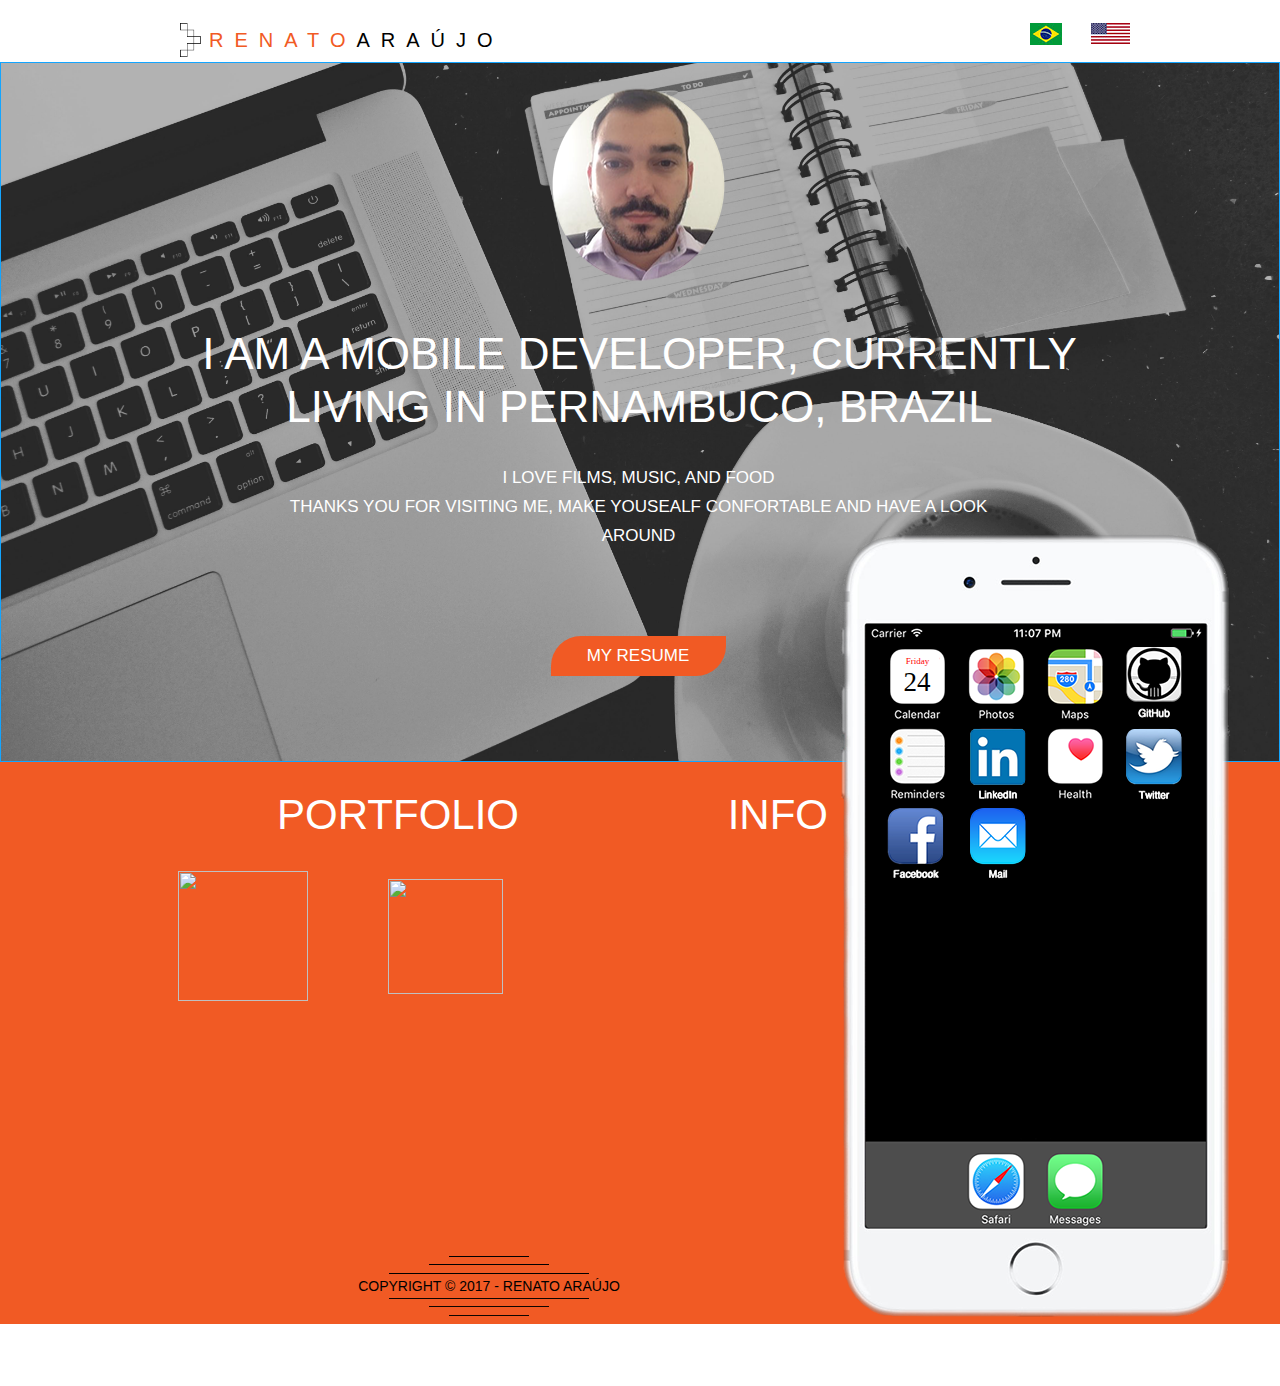
==== commit 3c935861: "teste2" ====
--- a/index.html
+++ b/index.html
@@ -3,7 +3,7 @@
  <head>
 
   <script type="text/javascript">
-   if(typeof Muse == "undefined") window.Muse = {}; window.Muse.assets = {"required":["jquery-1.8.3.min.js", "museutils.js", "jquery.watch.js", "jquery.musepolyfill.bgsize.js", "jquery.scrolleffects.js", "index.css"], "outOfDate":[]};
+   if(typeof Muse == "undefined") window.Muse = {}; window.Muse.assets = {"required":["jquery-1.8.3.min.js", "museutils.js", "jquery.scrolleffects.js", "jquery.watch.js", "jquery.musepolyfill.bgsize.js", "index.css"], "outOfDate":[]};
 </script>
   
   <meta http-equiv="Content-type" content="text/html;charset=UTF-8"/>
@@ -11,7 +11,7 @@
   <title>Home-En</title>
   <!-- CSS -->
   <link rel="stylesheet" type="text/css" href="css/site_global.css?4052507572"/>
-  <link rel="stylesheet" type="text/css" href="css/index.css?202861819" id="pagesheet"/>
+  <link rel="stylesheet" type="text/css" href="css/index.css?3786900336" id="pagesheet"/>
   <!-- Other scripts -->
   <script type="text/javascript">
    document.documentElement.className += ' js';
@@ -26,24 +26,47 @@
 
   <div class="rounded-corners clearfix" id="page"><!-- column -->
    <div class="position_content" id="page_position_content">
-    <div class="clearfix colelem" id="pu434-5"><!-- group -->
+    <div class="clearfix colelem" id="pu746"><!-- group -->
+     <div class="clip_frame grpelem" id="u746"><!-- image -->
+      <img class="block" id="u746_img" src="images/3.png" alt="" width="21" height="34"/>
+     </div>
      <div class="clearfix grpelem" id="u434-5"><!-- content -->
       <p id="u434-3"><span id="u434">Renato</span><span id="u434-2">Araújo</span></p>
      </div>
-     <div class="clip_frame grpelem" id="u729"><!-- image -->
-      <img class="block" id="u729_img" src="images/3.png" alt="" width="21" height="34"/>
-     </div>
-     <div class="clip_frame grpelem" id="u746"><!-- image -->
-      <img class="block" id="u746_img" src="images/32.png" alt="" width="21" height="34"/>
-     </div>
      <a class="nonblock nontext clip_frame grpelem" id="u569" href="home-pt.html"><!-- image --><img class="block" id="u569_img" src="images/download.jpg" alt="" width="32" height="22"/></a>
      <a class="nonblock nontext MuseLinkActive clip_frame grpelem" id="u573" href="index.html"><!-- image --><img class="block" id="u573_img" src="images/download%20(1).jpg" alt="" width="39" height="21"/></a>
+    </div>
+    <div class="clip_frame mse_pre_init" id="u729"><!-- image -->
+     <img class="block" id="u729_img" src="images/3.png" alt="" width="21" height="34"/>
     </div>
     <div class="clearfix colelem" id="pu352"><!-- group -->
      <div class="browser_width grpelem" id="u352-bw">
       <div id="u352"><!-- column -->
        <div class="clearfix" id="u352_align_to_page">
-        <a class="nonblock nontext clearfix colelem" id="u353-4" href="http://www.musefree.com"><!-- content --><p>Info</p></a>
+        <div class="clearfix colelem" id="pu847-4"><!-- group -->
+         <a class="nonblock nontext clearfix grpelem" id="u847-4" href="http://www.musefree.com"><!-- content --><p>Portfolio</p></a>
+         <a class="nonblock nontext clearfix grpelem" id="u353-4" href="http://www.musefree.com"><!-- content --><p>Info</p></a>
+        </div>
+        <div class="clearfix colelem" id="pu881"><!-- group -->
+         <div class="clearfix grpelem" id="u881"><!-- group -->
+          <div class="clearfix grpelem" id="u848"><!-- group -->
+           <div class="clip_frame grpelem" id="u855"><!-- image -->
+            <img class="block" id="u855_img" src="images/teste.png" alt="" width="130" height="130"/>
+           </div>
+          </div>
+         </div>
+         <div class="clearfix grpelem" id="u880"><!-- group -->
+          <div class="clearfix grpelem" id="u849"><!-- group -->
+           <div class="clip_frame grpelem" id="u872"><!-- image -->
+            <img class="block" id="u872_img" src="images/test2.png" alt="" width="115" height="115"/>
+           </div>
+          </div>
+         </div>
+        </div>
+        <div class="clearfix colelem" id="pu878"><!-- group -->
+         <a class="nonblock nontext grpelem" id="u878" href="http://google.com.br"><!-- simple frame --></a>
+         <div class="grpelem" id="u879"><!-- simple frame --></div>
+        </div>
         <div class="clearfix colelem" id="u830"><!-- column -->
          <div class="clearfix colelem" id="u322"><!-- column -->
           <div class="colelem" id="u325"><!-- simple frame --></div>
@@ -73,25 +96,62 @@
          <p id="u395-2">I love films, music, And Food</p>
          <p>THANKS YOU FOR VISITING ME, MAKE YOUSEALF CONFORTABLE AND HAVE A LOOK AROUND</p>
         </div>
-        <a class="nonblock nontext rounded-corners clearfix colelem" id="u396-4" href="assets/renato-ara%c3%bajo---en.pdf"><!-- content --><p>My resume</p></a>
+        <div class="colelem" id="u882"><!-- simple frame --></div>
+        <div class="clearfix colelem" id="pu396-4"><!-- group -->
+         <a class="nonblock nontext rounded-corners clearfix grpelem" id="u396-4" href="assets/renato-ara%c3%bajo---en.pdf"><!-- content --><p>My resume</p></a>
+         <div class="grpelem" id="u796"><!-- simple frame --></div>
+         <a class="nonblock nontext grpelem" id="u795" href="https://drive.google.com/open?id=1MJ3yM30ah5k523aV4nIZ4IGExpg&amp;usp=sharing"><!-- simple frame --></a>
+        </div>
        </div>
       </div>
      </div>
-     <div class="clearfix grpelem" id="u716"><!-- group -->
-      <div class="clip_frame grpelem" id="u680"><!-- image -->
-       <img class="block" id="u680_img" src="images/iphone.png" alt="" width="422" height="799"/>
+     <div class="clearfix grpelem" id="u838"><!-- group -->
+      <div class="clearfix grpelem" id="u716"><!-- group -->
+       <div class="clip_frame grpelem" id="u680"><!-- image -->
+        <img class="block" id="u680_img" src="images/iphone.png" alt="" width="422" height="799"/>
+       </div>
+       <a class="nonblock nontext clip_frame grpelem" id="u686" href="https://www.facebook.com/renatojoa"><!-- image --><img class="block" id="u686_img" src="images/facebook%20iphone.png" alt="" width="56" height="70"/></a>
+       <a class="nonblock nontext clip_frame grpelem" id="u692" href="http://github.com/renatojoa"><!-- image --><img class="block" id="u692_img" src="images/github%20iphone.png" alt="" width="56" height="70"/></a>
+       <a class="nonblock nontext clip_frame grpelem" id="u698" href="http://br.linkedin.com/in/renatojoa"><!-- image --><img class="block" id="u698_img" src="images/linkedin%20iphone.png" alt="" width="56" height="70"/></a>
+       <a class="nonblock nontext clip_frame grpelem" id="u704" href="mailto:renatojoa@gmail.com"><!-- image --><img class="block" id="u704_img" src="images/mail%20iphone.png" alt="" width="56" height="70"/></a>
+       <a class="nonblock nontext clip_frame grpelem" id="u710" href="https://www.twitter.com/renatojoa"><!-- image --><img class="block" id="u710_img" src="images/twitter%20iphone.png" alt="" width="56" height="70"/></a>
       </div>
-      <a class="nonblock nontext clip_frame grpelem" id="u686" href="https://drive.google.com/open?id=1MJ3yM30ah5k523aV4nIZ4IGExpg&amp;usp=sharing"><!-- image --><img class="block" id="u686_img" src="images/facebook%20iphone.png" alt="" width="56" height="70"/></a>
-      <a class="nonblock nontext clip_frame grpelem" id="u692" href="https://drive.google.com/open?id=1MJ3yM30ah5k523aV4nIZ4IGExpg&amp;usp=sharing"><!-- image --><img class="block" id="u692_img" src="images/github%20iphone.png" alt="" width="56" height="70"/></a>
-      <a class="nonblock nontext clip_frame grpelem" id="u698" href="https://drive.google.com/open?id=1MJ3yM30ah5k523aV4nIZ4IGExpg&amp;usp=sharing"><!-- image --><img class="block" id="u698_img" src="images/linkedin%20iphone.png" alt="" width="56" height="70"/></a>
-      <a class="nonblock nontext clip_frame grpelem" id="u704" href="https://drive.google.com/open?id=1MJ3yM30ah5k523aV4nIZ4IGExpg&amp;usp=sharing"><!-- image --><img class="block" id="u704_img" src="images/mail%20iphone.png" alt="" width="56" height="70"/></a>
-      <a class="nonblock nontext clip_frame grpelem" id="u710" href="https://drive.google.com/open?id=1MJ3yM30ah5k523aV4nIZ4IGExpg&amp;usp=sharing"><!-- image --><img class="block" id="u710_img" src="images/twitter%20iphone.png" alt="" width="56" height="70"/></a>
+      <div class="grpelem" id="u836"><!-- simple frame --></div>
      </div>
-     <a class="nonblock nontext grpelem" id="u795" href="https://drive.google.com/open?id=1MJ3yM30ah5k523aV4nIZ4IGExpg&amp;usp=sharing"><!-- simple frame --></a>
-     <div class="grpelem" id="u796"><!-- simple frame --></div>
+     <a class="nonblock nontext grpelem" id="u846" href="https://www.google.com/maps/d/embed?mid=1MJ3yM30ah5k523aV4nIZ4IGExpg"><!-- simple frame --></a>
     </div>
     <div class="verticalspacer"></div>
     <a class="nonblock nontext clearfix colelem" id="u203-7" href="http://www.musefree.com"><!-- content --><p>MADE WITH&nbsp; <span><span class="actAsInlineDiv normal_text" id="u204"><!-- content --><span class="actAsDiv clip_frame excludeFromNormalFlow" id="u205"><!-- image --><img id="u205_img" src="images/heart.png" alt="" width="11" height="9"/></span></span></span>&nbsp; BY MUSEFREE.COM</p></a>
+    <div class="clearfix colelem" id="u845"><!-- group -->
+     <div class="grpelem" id="u834"><!-- custom html -->
+      <script type="text/javascript">
+<!--
+var currentTime = new Date()
+var month = currentTime.getMonth() + 1
+var day = currentTime.getDate()
+var year = currentTime.getFullYear()
+document.write(day)
+//-->
+</script>
+</div>
+     <div class="grpelem" id="u843"><!-- custom html -->
+      <script type="text/javascript">
+<!--
+var currentTime = new Date()
+var weekday = new Array(7);
+weekday[0] =  "Sunday";
+weekday[1] = "Monday";
+weekday[2] = "Tuesday";
+weekday[3] = "Wednesday";
+weekday[4] = "Thursday";
+weekday[5] = "Friday";
+weekday[6] = "Saturday";
+var n = weekday[currentTime.getDay()];
+document.write(n)
+//-->
+</script>
+</div>
+    </div>
    </div>
   </div>
   <!-- JS includes -->
@@ -102,9 +162,9 @@
    window.jQuery || document.write('\x3Cscript src="scripts/jquery-1.8.3.min.js" type="text/javascript">\x3C/script>');
 </script>
   <script src="scripts/museutils.js?183364071" type="text/javascript"></script>
+  <script src="scripts/jquery.scrolleffects.js?3860644955" type="text/javascript"></script>
   <script src="scripts/jquery.watch.js?71412426" type="text/javascript"></script>
   <script src="scripts/jquery.musepolyfill.bgsize.js?4004268962" type="text/javascript"></script>
-  <script src="scripts/jquery.scrolleffects.js?3860644955" type="text/javascript"></script>
   <!-- Other scripts -->
   <script type="text/javascript">
    $(document).ready(function() { try {
@@ -114,6 +174,7 @@
 /* body */
 Muse.Utils.transformMarkupToFixBrowserProblemsPreInit();/* body */
 Muse.Utils.prepHyperlinks(true);/* body */
+$('#u729').registerPositionScrollEffect([{"speed":[1,0],"in":[-Infinity,-78.15]},{"speed":[0,1],"in":[-78.15,Infinity]}]);/* scroll effect */
 Muse.Utils.resizeHeight()/* resize height */
 $('#u394').registerBackgroundPositionScrollEffect([{"speed":[0,0],"in":[-Infinity,-38.02]},{"speed":[0,0],"in":[-38.02,Infinity]}]);/* scroll effect */
 Muse.Utils.fullPage('#page');/* 100% height page */
--- a/css/index.css
+++ b/css/index.css
@@ -1,7 +1,7 @@
 .version.index /* version checker */
 {
-	color: #00000C;
-	background-color: #176CFB;
+	color: #0000E1;
+	background-color: #B78370;
 }
 
 .html
@@ -13,7 +13,7 @@
 {
 	z-index: 1;
 	width: 1020px;
-	min-height: 1080.8644344810089px;
+	min-height: 1080.714434481009px;
 	background-image: none;
 	border-style: none;
 	border-color: #000000;
@@ -26,34 +26,43 @@
 
 #page_position_content
 {
-	padding-top: 22px;
+	padding-top: 23px;
 	padding-bottom: 62px;
 	width: 0.01px;
 }
 
-#pu434-5
+#pu746
 {
 	width: 0.01px;
 	margin-left: 50px;
 }
 
+#u746
+{
+	z-index: 73;
+	width: 21px;
+	background-color: transparent;
+	position: relative;
+	margin-right: -10000px;
+}
+
 #u434-5
 {
-	z-index: 51;
+	z-index: 66;
 	width: 421px;
 	min-height: 34px;
 	background-color: transparent;
 	color: #000000;
 	line-height: 26px;
-	text-align: left;
 	letter-spacing: 15px;
 	text-transform: uppercase;
+	text-align: left;
 	font-size: 22px;
 	font-family: maven-pro, sans-serif;
 	font-weight: 500;
 	position: relative;
 	margin-right: -10000px;
-	margin-top: 6px;
+	margin-top: 5px;
 	left: 29px;
 }
 
@@ -77,56 +86,44 @@
 	line-height: 24px;
 }
 
+#u569
+{
+	z-index: 34;
+	width: 32px;
+	background-color: transparent;
+	position: relative;
+	margin-right: -10000px;
+	left: 850px;
+}
+
+#u569_img
+{
+	padding-bottom: 10px;
+}
+
+#u573
+{
+	z-index: 36;
+	width: 39px;
+	background-color: transparent;
+	position: relative;
+	margin-right: -10000px;
+	left: 911px;
+}
+
+#u573_img
+{
+	padding-bottom: 18px;
+}
+
 #u729
-{
-	z-index: 69;
-	width: 21px;
-	background-color: transparent;
-	position: relative;
-	margin-right: -10000px;
-	left: 315px;
-}
-
-#u746
 {
 	z-index: 71;
 	width: 21px;
 	background-color: transparent;
-	position: relative;
-	margin-right: -10000px;
-	margin-top: 1px;
-}
-
-#u569
-{
-	z-index: 34;
-	width: 32px;
-	background-color: transparent;
-	position: relative;
-	margin-right: -10000px;
-	margin-top: 1px;
-	left: 850px;
-}
-
-#u569_img
-{
-	padding-bottom: 10px;
-}
-
-#u573
-{
-	z-index: 36;
-	width: 39px;
-	background-color: transparent;
-	position: relative;
-	margin-right: -10000px;
-	margin-top: 1px;
-	left: 911px;
-}
-
-#u573_img
-{
-	padding-bottom: 18px;
+	position: fixed;
+	top: 22px;
+	left: 365px;
 }
 
 #pu352
@@ -138,7 +135,7 @@
 #u352
 {
 	z-index: 12;
-	min-height: 446.77586875844315px;
+	min-height: 562.7403032394515px;
 	border-style: none;
 	border-color: transparent;
 	background-color: #F15A24;
@@ -152,25 +149,150 @@
 	width: 1020px;
 	position: relative;
 	left: -100px;
-	padding-top: 37px;
+	padding-top: 18px;
 	padding-bottom: 8px;
 }
 
-#u353-4
-{
-	z-index: 13;
-	width: 678px;
+#pu847-4
+{
+	width: 0.01px;
+	left: 120px;
+	position: relative;
+}
+
+#u847-4
+{
+	z-index: 51;
+	width: 369px;
 	min-height: 41px;
 	background-color: transparent;
 	color: #FFFFFF;
 	line-height: 71px;
+	text-transform: uppercase;
 	text-align: right;
-	text-transform: uppercase;
 	font-size: 42px;
 	font-family: maven-pro, sans-serif;
 	font-weight: 500;
-	left: 120px;
-	position: relative;
+	position: relative;
+	margin-right: -10000px;
+}
+
+#u353-4
+{
+	z-index: 13;
+	width: 309px;
+	min-height: 41px;
+	background-color: transparent;
+	color: #FFFFFF;
+	line-height: 71px;
+	text-transform: uppercase;
+	text-align: right;
+	font-size: 42px;
+	font-family: maven-pro, sans-serif;
+	font-weight: 500;
+	position: relative;
+	margin-right: -10000px;
+	left: 369px;
+}
+
+#pu881
+{
+	width: 0.01px;
+	left: 145px;
+	margin-top: 18px;
+	position: relative;
+}
+
+#u881
+{
+	z-index: 56;
+	width: 138px;
+	border-style: none;
+	border-color: transparent;
+	background-color: transparent;
+	position: relative;
+	margin-right: -10000px;
+}
+
+#u848
+{
+	z-index: 57;
+	width: 138px;
+	background-color: transparent;
+	padding-bottom: 5px;
+	position: relative;
+	margin-right: -10000px;
+}
+
+#u855
+{
+	z-index: 58;
+	width: 130px;
+	background-color: transparent;
+	position: relative;
+	margin-right: -10000px;
+	margin-top: 3px;
+	left: 3px;
+}
+
+#u880
+{
+	z-index: 60;
+	width: 138px;
+	border-style: none;
+	border-color: transparent;
+	background-color: transparent;
+	position: relative;
+	margin-right: -10000px;
+	left: 201px;
+}
+
+#u849
+{
+	z-index: 61;
+	width: 138px;
+	background-color: transparent;
+	padding-bottom: 12px;
+	position: relative;
+	margin-right: -10000px;
+}
+
+#u872
+{
+	z-index: 62;
+	width: 115px;
+	background-color: transparent;
+	position: relative;
+	margin-right: -10000px;
+	margin-top: 11px;
+	left: 12px;
+}
+
+#pu878
+{
+	width: 0.01px;
+	left: 930px;
+	margin-top: 137px;
+	position: relative;
+}
+
+#u878
+{
+	z-index: 55;
+	width: 68px;
+	height: 85px;
+	position: relative;
+	margin-right: -10000px;
+}
+
+#u879
+{
+	z-index: 64;
+	width: 75px;
+	height: 85px;
+	position: relative;
+	margin-right: -10000px;
+	left: 78px;
 }
 
 #u830
@@ -181,7 +303,7 @@
 	border-color: transparent;
 	background-color: transparent;
 	left: 120px;
-	margin-top: 271px;
+	margin-top: 28px;
 	position: relative;
 }
 
@@ -235,8 +357,8 @@
 	background-color: transparent;
 	color: #000000;
 	line-height: 24px;
+	text-transform: uppercase;
 	text-align: center;
-	text-transform: uppercase;
 	font-size: 14px;
 	font-family: maven-pro, sans-serif;
 	font-weight: 500;
@@ -297,14 +419,14 @@
 #u352-bw
 {
 	z-index: 12;
-	min-height: 446.77586875844315px;
-	margin-top: 815px;
+	min-height: 562.7403032394515px;
+	margin-top: 699px;
 }
 
 #u394
 {
 	z-index: 17;
-	min-height: 813.7000000000002px;
+	min-height: 697.6846467391304px;
 	border-width: 1px;
 	border-style: solid;
 	border-color: #13A5FF;
@@ -321,7 +443,7 @@
 	position: relative;
 	left: -100px;
 	padding-top: 12px;
-	padding-bottom: 150px;
+	padding-bottom: 40px;
 }
 
 #u479
@@ -343,8 +465,8 @@
 	background-color: transparent;
 	color: #FFFFFF;
 	line-height: 53px;
+	text-transform: uppercase;
 	text-align: center;
-	text-transform: uppercase;
 	font-size: 44px;
 	font-family: maven-pro, sans-serif;
 	font-weight: 500;
@@ -375,6 +497,26 @@
 	text-transform: uppercase;
 }
 
+#u882
+{
+	z-index: 65;
+	width: 63px;
+	height: 20px;
+	background-color: #000000;
+	left: 974px;
+	margin-top: 72px;
+	position: relative;
+}
+
+#pu396-4
+{
+	width: 0.01px;
+	left: 520px;
+	top: -6px;
+	margin-bottom: -6px;
+	position: relative;
+}
+
 #u396-4
 {
 	z-index: 24;
@@ -385,14 +527,13 @@
 	padding-top: 5px;
 	color: #FFFFFF;
 	line-height: 29px;
+	text-transform: uppercase;
 	text-align: center;
-	text-transform: uppercase;
 	font-size: 17px;
 	font-family: maven-pro, sans-serif;
 	font-weight: 500;
-	left: 522px;
-	margin-top: 137px;
-	position: relative;
+	position: relative;
+	margin-right: -10000px;
 }
 
 #u396-4:hover
@@ -402,18 +543,40 @@
 	padding-bottom: 0px;
 	min-height: 35px;
 	width: 175px;
-	margin: 137px 0px 0px;
+	margin: 0px -10000px 0px 0px;
+}
+
+#u796
+{
+	z-index: 76;
+	width: 65px;
+	height: 78px;
+	position: relative;
+	margin-right: -10000px;
+	margin-top: 7px;
+	left: 334px;
+}
+
+#u795
+{
+	z-index: 75;
+	width: 69px;
+	height: 78px;
+	position: relative;
+	margin-right: -10000px;
+	margin-top: 7px;
+	left: 493px;
 }
 
 #u394-bw
 {
 	z-index: 17;
-	min-height: 813.7000000000002px;
-}
-
-#u716
-{
-	z-index: 56;
+	min-height: 697.6846467391304px;
+}
+
+#u838
+{
+	z-index: 77;
 	width: 422px;
 	border-style: none;
 	border-color: transparent;
@@ -424,9 +587,20 @@
 	left: 798px;
 }
 
+#u716
+{
+	z-index: 78;
+	width: 422px;
+	border-style: none;
+	border-color: transparent;
+	background-color: transparent;
+	position: relative;
+	margin-right: -10000px;
+}
+
 #u680
 {
-	z-index: 57;
+	z-index: 79;
 	width: 422px;
 	background-color: transparent;
 	position: relative;
@@ -435,7 +609,7 @@
 
 #u686
 {
-	z-index: 59;
+	z-index: 81;
 	width: 55px;
 	background-color: transparent;
 	position: relative;
@@ -446,7 +620,7 @@
 
 #u692
 {
-	z-index: 61;
+	z-index: 83;
 	width: 55px;
 	background-color: transparent;
 	position: relative;
@@ -457,7 +631,7 @@
 
 #u698
 {
-	z-index: 63;
+	z-index: 85;
 	width: 55px;
 	background-color: transparent;
 	position: relative;
@@ -468,7 +642,7 @@
 
 #u704
 {
-	z-index: 65;
+	z-index: 87;
 	width: 55px;
 	background-color: transparent;
 	position: relative;
@@ -479,7 +653,7 @@
 
 #u710
 {
-	z-index: 67;
+	z-index: 89;
 	width: 55px;
 	background-color: transparent;
 	position: relative;
@@ -488,29 +662,30 @@
 	left: 298px;
 }
 
-#u795
-{
-	z-index: 73;
-	width: 69px;
-	height: 78px;
-	position: relative;
-	margin-right: -10000px;
-	margin-top: 606px;
-	left: 1009px;
-}
-
-#u796
-{
-	z-index: 74;
-	width: 65px;
-	height: 78px;
-	position: relative;
-	margin-right: -10000px;
-	margin-top: 606px;
-	left: 854px;
-}
-
-.ie #u795,.ie #u796
+#u836
+{
+	z-index: 91;
+	width: 44px;
+	height: 47px;
+	background-color: #FFFFFF;
+	position: relative;
+	margin-right: -10000px;
+	margin-top: 128px;
+	left: 67px;
+}
+
+#u846
+{
+	z-index: 95;
+	width: 61px;
+	height: 82px;
+	position: relative;
+	margin-right: -10000px;
+	margin-top: 580px;
+	left: 1014px;
+}
+
+.ie #u878,.ie #u879,.ie #u796,.ie #u795,.ie #u846
 {
 	background-color: #FFFFFF;
 	opacity: 0.01;
@@ -527,8 +702,8 @@
 	background-color: transparent;
 	color: #000000;
 	line-height: 14px;
+	letter-spacing: 2px;
 	text-align: center;
-	letter-spacing: 2px;
 	font-size: 12px;
 	font-family: maven-pro, sans-serif;
 	font-weight: 500;
@@ -580,6 +755,56 @@
 	vertical-align: bottom;
 }
 
+#u845
+{
+	z-index: 92;
+	width: 51px;
+	border-style: none;
+	border-color: transparent;
+	background-color: transparent;
+	margin-left: 762px;
+	top: -668px;
+	margin-bottom: -45px;
+	position: relative;
+}
+
+#u834
+{
+	z-index: 93;
+	width: 42px;
+	min-height: 35px;
+	border-style: none;
+	border-color: transparent;
+	background-color: transparent;
+	font-size: 27px;
+	text-align: center;
+	line-height: 32px;
+	font-family: Adobe Myungjo Std M;
+	font-weight: normal;
+	position: relative;
+	margin-right: -10000px;
+	margin-top: 10px;
+	left: 4px;
+}
+
+#u843
+{
+	z-index: 94;
+	width: 51px;
+	min-height: 20px;
+	border-style: none;
+	border-color: transparent;
+	background-color: transparent;
+	color: #FF0000;
+	font-size: 9px;
+	text-align: center;
+	line-height: 11px;
+	font-family: Adobe Myungjo Std M;
+	font-weight: normal;
+	position: relative;
+	margin-right: -10000px;
+}
+
 body
 {
 	position: relative;
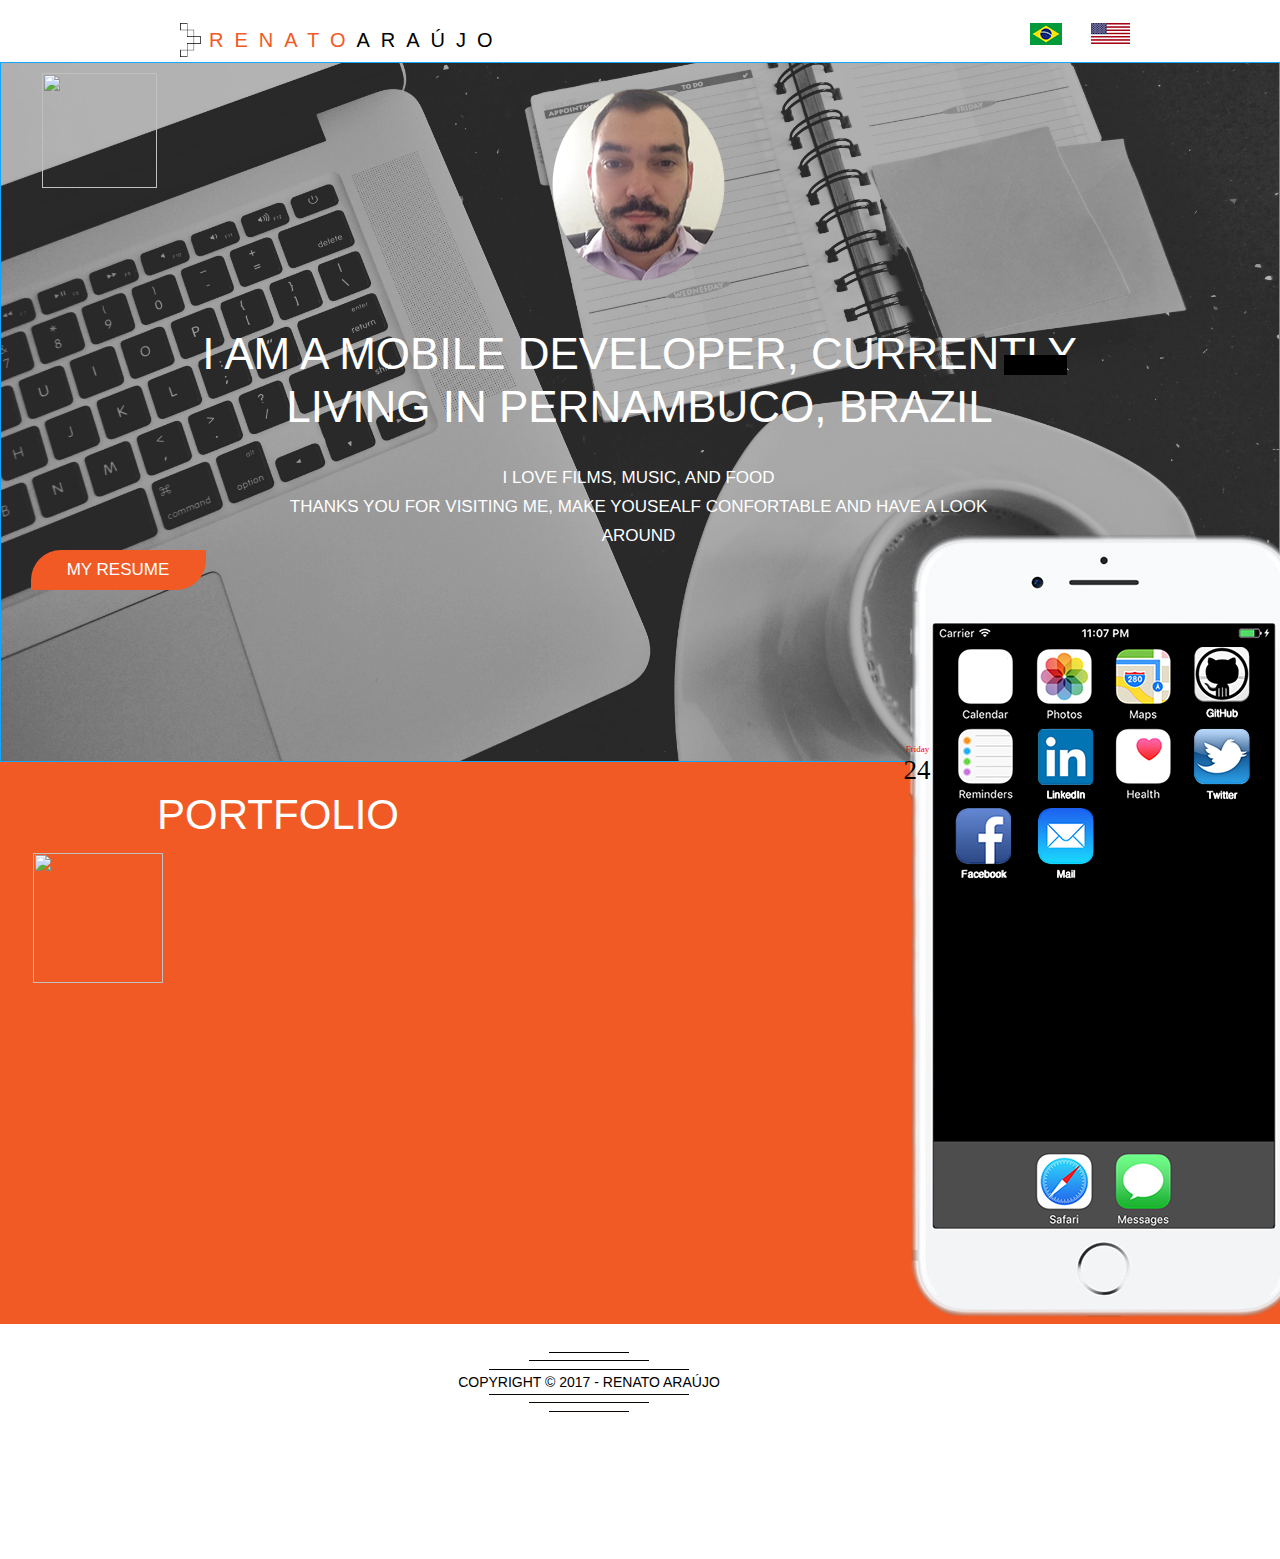
==== commit 3eba3a13: "fix hiperlink flag" ====
--- a/index.html
+++ b/index.html
@@ -3,15 +3,15 @@
  <head>
 
   <script type="text/javascript">
-   if(typeof Muse == "undefined") window.Muse = {}; window.Muse.assets = {"required":["jquery-1.8.3.min.js", "museutils.js", "jquery.scrolleffects.js", "jquery.watch.js", "jquery.musepolyfill.bgsize.js", "index.css"], "outOfDate":[]};
+   if(typeof Muse == "undefined") window.Muse = {}; window.Muse.assets = {"required":["jquery-1.8.3.min.js", "museutils.js", "jquery.scrolleffects.js", "jquery.watch.js", "webpro.js", "musewpslideshow.js", "jquery.museoverlay.js", "touchswipe.js", "jquery.musepolyfill.bgsize.js", "index.css"], "outOfDate":[]};
 </script>
   
   <meta http-equiv="Content-type" content="text/html;charset=UTF-8"/>
   <meta name="generator" content="2015.0.0.309"/>
   <title>Home-En</title>
   <!-- CSS -->
-  <link rel="stylesheet" type="text/css" href="css/site_global.css?4052507572"/>
-  <link rel="stylesheet" type="text/css" href="css/index.css?3786900336" id="pagesheet"/>
+  <link rel="stylesheet" type="text/css" href="css/site_global.css?3825514934"/>
+  <link rel="stylesheet" type="text/css" href="css/index.css?4205402889" id="pagesheet"/>
   <!-- Other scripts -->
   <script type="text/javascript">
    document.documentElement.className += ' js';
@@ -34,7 +34,9 @@
       <p id="u434-3"><span id="u434">Renato</span><span id="u434-2">Araújo</span></p>
      </div>
      <a class="nonblock nontext clip_frame grpelem" id="u569" href="home-pt.html"><!-- image --><img class="block" id="u569_img" src="images/download.jpg" alt="" width="32" height="22"/></a>
-     <a class="nonblock nontext MuseLinkActive clip_frame grpelem" id="u573" href="index.html"><!-- image --><img class="block" id="u573_img" src="images/download%20(1).jpg" alt="" width="39" height="21"/></a>
+     <div class="clip_frame grpelem" id="u573"><!-- image -->
+      <img class="block" id="u573_img" src="images/download%20(1).jpg" alt="" width="39" height="21"/>
+     </div>
     </div>
     <div class="clip_frame mse_pre_init" id="u729"><!-- image -->
      <img class="block" id="u729_img" src="images/3.png" alt="" width="21" height="34"/>
@@ -43,45 +45,72 @@
      <div class="browser_width grpelem" id="u352-bw">
       <div id="u352"><!-- column -->
        <div class="clearfix" id="u352_align_to_page">
-        <div class="clearfix colelem" id="pu847-4"><!-- group -->
-         <a class="nonblock nontext clearfix grpelem" id="u847-4" href="http://www.musefree.com"><!-- content --><p>Portfolio</p></a>
-         <a class="nonblock nontext clearfix grpelem" id="u353-4" href="http://www.musefree.com"><!-- content --><p>Info</p></a>
-        </div>
-        <div class="clearfix colelem" id="pu881"><!-- group -->
-         <div class="clearfix grpelem" id="u881"><!-- group -->
-          <div class="clearfix grpelem" id="u848"><!-- group -->
-           <div class="clip_frame grpelem" id="u855"><!-- image -->
-            <img class="block" id="u855_img" src="images/teste.png" alt="" width="130" height="130"/>
+        <a class="nonblock nontext clearfix colelem" id="u847-4" href="http://www.musefree.com"><!-- content --><p>Portfolio</p></a>
+        <div class="clip_frame colelem" id="u855"><!-- image -->
+         <img class="block" id="u855_img" src="images/teste.png" alt="" width="130" height="130"/>
+        </div>
+       </div>
+      </div>
+     </div>
+     <div class="clearfix grpelem" id="u1431"><!-- group -->
+      <div class="PamphletWidget clearfix widget_invisible grpelem" id="pamphletu1432"><!-- none box -->
+       <div class="popup_anchor" id="u1433popup">
+        <div class="ContainerGroup rgba-background clearfix" id="u1433"><!-- stack box -->
+         <div class="Container clearfix grpelem" id="u1434"><!-- group -->
+          <div class="shadow Tooltip-Rollover clearfix grpelem" id="u1437"><!-- column -->
+           <div class="clearfix colelem" id="u1435"><!-- group -->
+            <div class="Body-Medium French clearfix grpelem" id="u1436-4"><!-- content -->
+             <p>&nbsp;APP - SHOP DA SAÚDE</p>
+            </div>
+           </div>
+           <div class="Body-Medium French clearfix colelem" id="u1438-7"><!-- content -->
+            <p>Shop da Saúde APP is a mobile app built for a medical products company, showing some main products as your location and contacts.</p>
+            <p>&nbsp;</p>
+            <p>portal: shopdasaude.com</p>
            </div>
           </div>
          </div>
-         <div class="clearfix grpelem" id="u880"><!-- group -->
-          <div class="clearfix grpelem" id="u849"><!-- group -->
-           <div class="clip_frame grpelem" id="u872"><!-- image -->
-            <img class="block" id="u872_img" src="images/test2.png" alt="" width="115" height="115"/>
+        </div>
+       </div>
+       <div class="ThumbGroup clearfix grpelem" id="u1439"><!-- none box -->
+        <div class="popup_anchor">
+         <div class="Thumb popup_element" id="u1440"><!-- simple frame --></div>
+        </div>
+       </div>
+      </div>
+     </div>
+     <div class="clip_frame grpelem" id="u872"><!-- image -->
+      <img class="block" id="u872_img" src="images/test2.png" alt="" width="115" height="115"/>
+     </div>
+     <div class="clearfix grpelem" id="u1632"><!-- group -->
+      <div class="PamphletWidget clearfix widget_invisible grpelem" id="pamphletu1633"><!-- none box -->
+       <div class="popup_anchor" id="u1641popup">
+        <div class="ContainerGroup rgba-background clearfix" id="u1641"><!-- stack box -->
+         <div class="Container clearfix grpelem" id="u1642"><!-- group -->
+          <div class="Tooltip-Rollover shadow clearfix grpelem" id="u1646"><!-- column -->
+           <div class="clearfix colelem" id="u1644"><!-- group -->
+            <div class="Body-Medium French clearfix grpelem" id="u1645-4"><!-- content -->
+             <p>&nbsp;APP - C3 UNICAP</p>
+            </div>
+           </div>
+           <div class="Body-Medium French clearfix colelem" id="u1643-7"><!-- content -->
+            <p>C3 UNICAP is a mobile app built for UNIVERSITY CATHOLIC OF PERNAMBUCO, specifically to department of science of computer. this app bring easily access to university news, contacts, job opportunities, academic grid and events.</p>
+            <p>&nbsp;</p>
+            <p>portal: c3.unicap.br</p>
            </div>
           </div>
          </div>
         </div>
-        <div class="clearfix colelem" id="pu878"><!-- group -->
-         <a class="nonblock nontext grpelem" id="u878" href="http://google.com.br"><!-- simple frame --></a>
-         <div class="grpelem" id="u879"><!-- simple frame --></div>
-        </div>
-        <div class="clearfix colelem" id="u830"><!-- column -->
-         <div class="clearfix colelem" id="u322"><!-- column -->
-          <div class="colelem" id="u325"><!-- simple frame --></div>
-          <div class="colelem" id="u324"><!-- simple frame --></div>
-          <div class="colelem" id="u323"><!-- simple frame --></div>
-         </div>
-         <a class="nonblock nontext clearfix colelem" id="u584-4" href="http://www.musefree.com"><!-- content --><p>COPYRIGHT © 2017 - Renato Araújo</p></a>
-         <div class="clearfix colelem" id="u326"><!-- column -->
-          <div class="colelem" id="u329" data-mu-ie-matrix="progid:DXImageTransform.Microsoft.Matrix(M11=-1,M12=0,M21=0,M22=-1,SizingMethod='auto expand')" data-mu-ie-matrix-dx="0" data-mu-ie-matrix-dy="0"><!-- simple frame --></div>
-          <div class="colelem" id="u327" data-mu-ie-matrix="progid:DXImageTransform.Microsoft.Matrix(M11=-1,M12=0,M21=0,M22=-1,SizingMethod='auto expand')" data-mu-ie-matrix-dx="0" data-mu-ie-matrix-dy="0"><!-- simple frame --></div>
-          <div class="colelem" id="u328" data-mu-ie-matrix="progid:DXImageTransform.Microsoft.Matrix(M11=-1,M12=0,M21=0,M22=-1,SizingMethod='auto expand')" data-mu-ie-matrix-dx="0" data-mu-ie-matrix-dy="0"><!-- simple frame --></div>
-         </div>
-        </div>
-       </div>
-      </div>
+       </div>
+       <div class="ThumbGroup clearfix grpelem" id="u1637"><!-- none box -->
+        <div class="popup_anchor">
+         <div class="Thumb popup_element" id="u1638"><!-- simple frame --></div>
+        </div>
+       </div>
+      </div>
+     </div>
+     <div class="clearfix grpelem" id="u1904-4"><!-- content -->
+      <p>Here are some of the apps I've worked on recently. Click on thumbnails to view case studies of each project.</p>
      </div>
      <div class="browser_width grpelem" id="u394-bw">
       <div class="museBGSize" id="u394"><!-- column -->
@@ -96,15 +125,11 @@
          <p id="u395-2">I love films, music, And Food</p>
          <p>THANKS YOU FOR VISITING ME, MAKE YOUSEALF CONFORTABLE AND HAVE A LOOK AROUND</p>
         </div>
-        <div class="colelem" id="u882"><!-- simple frame --></div>
-        <div class="clearfix colelem" id="pu396-4"><!-- group -->
-         <a class="nonblock nontext rounded-corners clearfix grpelem" id="u396-4" href="assets/renato-ara%c3%bajo---en.pdf"><!-- content --><p>My resume</p></a>
-         <div class="grpelem" id="u796"><!-- simple frame --></div>
-         <a class="nonblock nontext grpelem" id="u795" href="https://drive.google.com/open?id=1MJ3yM30ah5k523aV4nIZ4IGExpg&amp;usp=sharing"><!-- simple frame --></a>
-        </div>
-       </div>
-      </div>
-     </div>
+        <a class="nonblock nontext rounded-corners clearfix colelem" id="u396-4" href="assets/renato-ara%c3%bajo---en.pdf"><!-- content --><p>My resume</p></a>
+       </div>
+      </div>
+     </div>
+     <a class="nonblock nontext clearfix grpelem" id="u353-4" href="http://www.musefree.com"><!-- content --><p>Info</p></a>
      <div class="clearfix grpelem" id="u838"><!-- group -->
       <div class="clearfix grpelem" id="u716"><!-- group -->
        <div class="clip_frame grpelem" id="u680"><!-- image -->
@@ -118,13 +143,30 @@
       </div>
       <div class="grpelem" id="u836"><!-- simple frame --></div>
      </div>
+     <a class="nonblock nontext grpelem" id="u878" href="http://google.com.br"><!-- simple frame --></a>
+     <div class="grpelem" id="u879"><!-- simple frame --></div>
+     <div class="grpelem" id="u882"><!-- simple frame --></div>
      <a class="nonblock nontext grpelem" id="u846" href="https://www.google.com/maps/d/embed?mid=1MJ3yM30ah5k523aV4nIZ4IGExpg"><!-- simple frame --></a>
     </div>
+    <div class="clearfix colelem" id="u830"><!-- column -->
+     <div class="clearfix colelem" id="u322"><!-- column -->
+      <div class="colelem" id="u325"><!-- simple frame --></div>
+      <div class="colelem" id="u324"><!-- simple frame --></div>
+      <div class="colelem" id="u323"><!-- simple frame --></div>
+     </div>
+     <a class="nonblock nontext clearfix colelem" id="u584-4" href="http://www.musefree.com"><!-- content --><p>COPYRIGHT © 2017 - Renato Araújo</p></a>
+     <div class="clearfix colelem" id="u326"><!-- column -->
+      <div class="colelem" id="u329" data-mu-ie-matrix="progid:DXImageTransform.Microsoft.Matrix(M11=-1,M12=0,M21=0,M22=-1,SizingMethod='auto expand')" data-mu-ie-matrix-dx="0" data-mu-ie-matrix-dy="0"><!-- simple frame --></div>
+      <div class="colelem" id="u327" data-mu-ie-matrix="progid:DXImageTransform.Microsoft.Matrix(M11=-1,M12=0,M21=0,M22=-1,SizingMethod='auto expand')" data-mu-ie-matrix-dx="0" data-mu-ie-matrix-dy="0"><!-- simple frame --></div>
+      <div class="colelem" id="u328" data-mu-ie-matrix="progid:DXImageTransform.Microsoft.Matrix(M11=-1,M12=0,M21=0,M22=-1,SizingMethod='auto expand')" data-mu-ie-matrix-dx="0" data-mu-ie-matrix-dy="0"><!-- simple frame --></div>
+     </div>
+    </div>
     <div class="verticalspacer"></div>
-    <a class="nonblock nontext clearfix colelem" id="u203-7" href="http://www.musefree.com"><!-- content --><p>MADE WITH&nbsp; <span><span class="actAsInlineDiv normal_text" id="u204"><!-- content --><span class="actAsDiv clip_frame excludeFromNormalFlow" id="u205"><!-- image --><img id="u205_img" src="images/heart.png" alt="" width="11" height="9"/></span></span></span>&nbsp; BY MUSEFREE.COM</p></a>
-    <div class="clearfix colelem" id="u845"><!-- group -->
-     <div class="grpelem" id="u834"><!-- custom html -->
-      <script type="text/javascript">
+    <div class="clearfix colelem" id="u1430"><!-- group -->
+     <div class="grpelem" id="u796"><!-- simple frame --></div>
+     <div class="clearfix grpelem" id="u845"><!-- group -->
+      <div class="grpelem" id="u834"><!-- custom html -->
+       <script type="text/javascript">
 <!--
 var currentTime = new Date()
 var month = currentTime.getMonth() + 1
@@ -134,8 +176,8 @@
 //-->
 </script>
 </div>
-     <div class="grpelem" id="u843"><!-- custom html -->
-      <script type="text/javascript">
+      <div class="grpelem" id="u843"><!-- custom html -->
+       <script type="text/javascript">
 <!--
 var currentTime = new Date()
 var weekday = new Array(7);
@@ -151,6 +193,7 @@
 //-->
 </script>
 </div>
+     </div>
     </div>
    </div>
   </div>
@@ -164,6 +207,10 @@
   <script src="scripts/museutils.js?183364071" type="text/javascript"></script>
   <script src="scripts/jquery.scrolleffects.js?3860644955" type="text/javascript"></script>
   <script src="scripts/jquery.watch.js?71412426" type="text/javascript"></script>
+  <script src="scripts/webpro.js?3803554875" type="text/javascript"></script>
+  <script src="scripts/musewpslideshow.js?242596657" type="text/javascript"></script>
+  <script src="scripts/jquery.museoverlay.js?493285861" type="text/javascript"></script>
+  <script src="scripts/touchswipe.js?4038331989" type="text/javascript"></script>
   <script src="scripts/jquery.musepolyfill.bgsize.js?4004268962" type="text/javascript"></script>
   <!-- Other scripts -->
   <script type="text/javascript">
@@ -174,9 +221,11 @@
 /* body */
 Muse.Utils.transformMarkupToFixBrowserProblemsPreInit();/* body */
 Muse.Utils.prepHyperlinks(true);/* body */
-$('#u729').registerPositionScrollEffect([{"speed":[1,0],"in":[-Infinity,-78.15]},{"speed":[0,1],"in":[-78.15,Infinity]}]);/* scroll effect */
+$('#u729').registerPositionScrollEffect([{"in":[-Infinity,-78.15],"speed":[1,0]},{"in":[-78.15,Infinity],"speed":[0,1]}]);/* scroll effect */
 Muse.Utils.resizeHeight()/* resize height */
-$('#u394').registerBackgroundPositionScrollEffect([{"speed":[0,0],"in":[-Infinity,-38.02]},{"speed":[0,0],"in":[-38.02,Infinity]}]);/* scroll effect */
+Muse.Utils.initWidget('#pamphletu1432', function(elem) { new WebPro.Widget.ContentSlideShow(elem, {contentLayout_runtime:'lightbox',event:'click',deactivationEvent:'none',autoPlay:false,displayInterval:3000,transitionStyle:'fading',transitionDuration:500,hideAllContentsFirst:false,shuffle:false,enableSwipe:true,resumeAutoplay:false,resumeAutoplayInterval:3000,playOnce:false,autoActivate_runtime:false}); });/* #pamphletu1432 */
+Muse.Utils.initWidget('#pamphletu1633', function(elem) { new WebPro.Widget.ContentSlideShow(elem, {contentLayout_runtime:'lightbox',event:'click',deactivationEvent:'none',autoPlay:false,displayInterval:3000,transitionStyle:'fading',transitionDuration:500,hideAllContentsFirst:false,shuffle:false,enableSwipe:true,resumeAutoplay:false,resumeAutoplayInterval:3000,playOnce:false,autoActivate_runtime:false}); });/* #pamphletu1633 */
+$('#u394').registerBackgroundPositionScrollEffect([{"in":[-Infinity,-38.02],"speed":[0,0]},{"in":[-38.02,Infinity],"speed":[0,0]}]);/* scroll effect */
 Muse.Utils.fullPage('#page');/* 100% height page */
 Muse.Utils.showWidgetsWhenReady();/* body */
 Muse.Utils.transformMarkupToFixBrowserProblems();/* body */
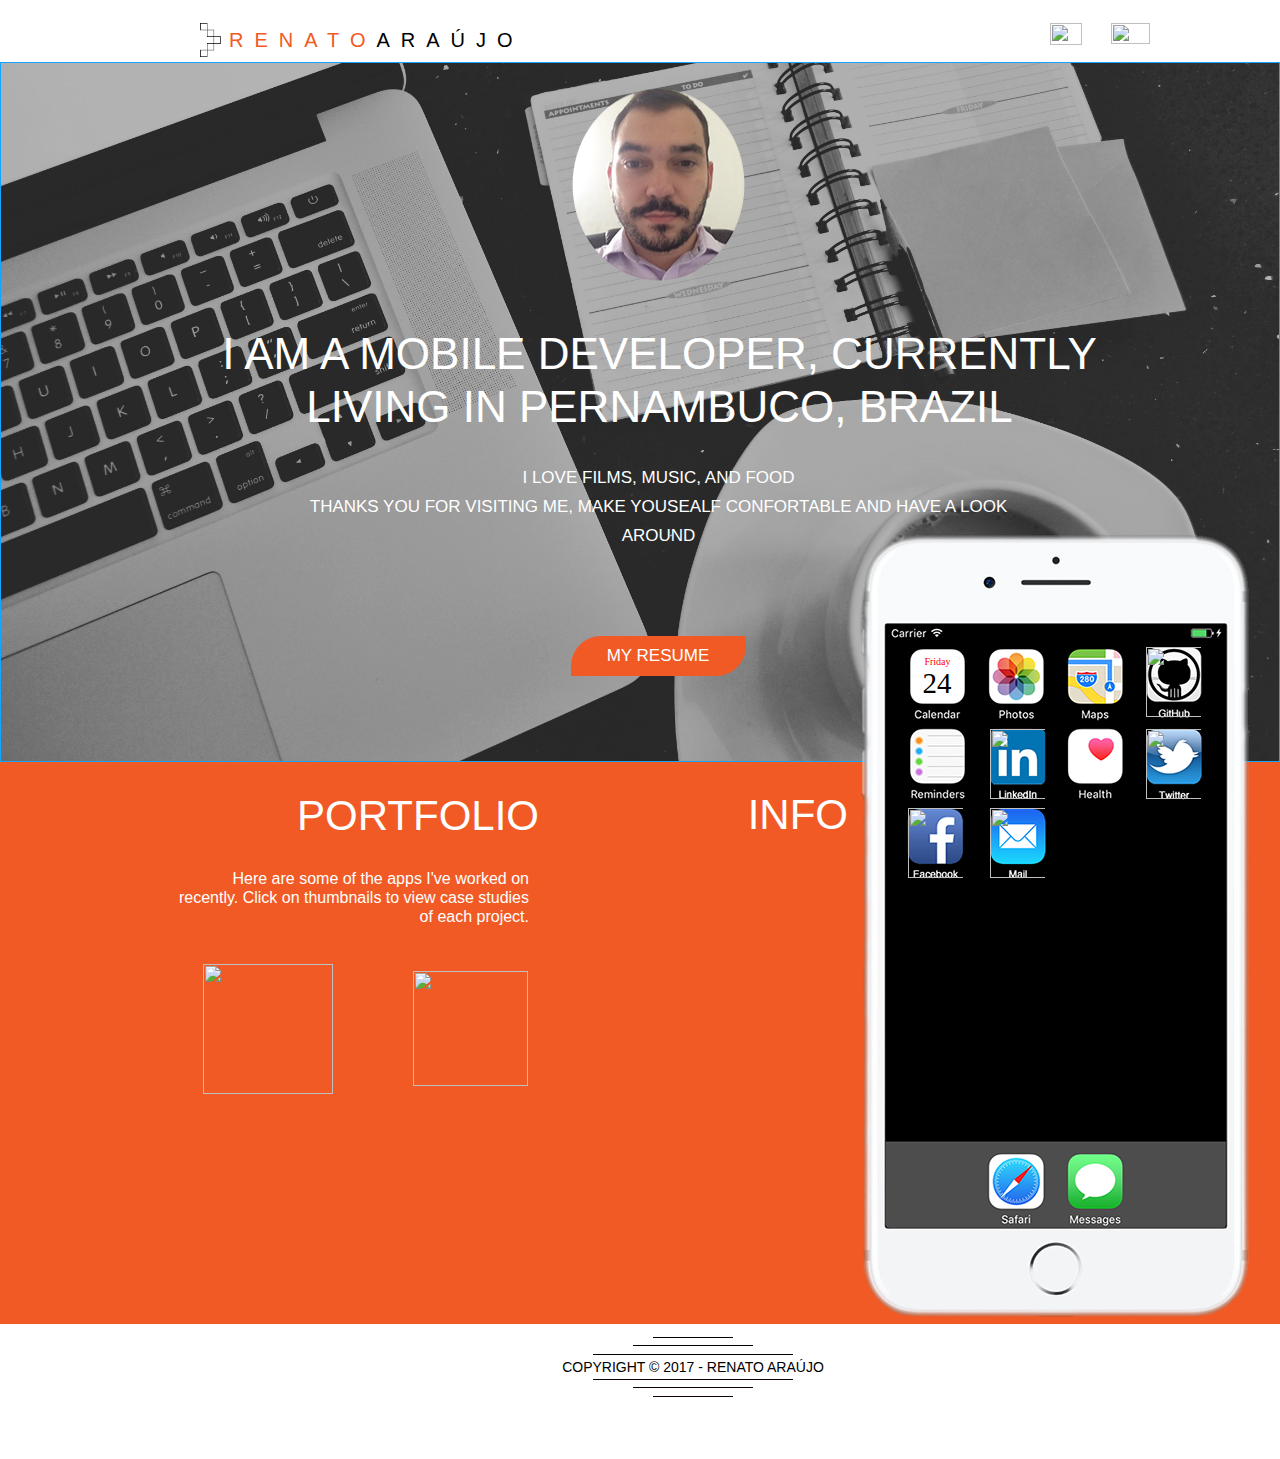
==== commit cc9d6cb5: "assets files name changeand fix hour" ====
--- a/index.html
+++ b/index.html
@@ -11,7 +11,7 @@
   <title>Home-En</title>
   <!-- CSS -->
   <link rel="stylesheet" type="text/css" href="css/site_global.css?3825514934"/>
-  <link rel="stylesheet" type="text/css" href="css/index.css?4205402889" id="pagesheet"/>
+  <link rel="stylesheet" type="text/css" href="css/index.css?298124319" id="pagesheet"/>
   <!-- Other scripts -->
   <script type="text/javascript">
    document.documentElement.className += ' js';
@@ -24,7 +24,7 @@
    </head>
  <body>
 
-  <div class="rounded-corners clearfix" id="page"><!-- column -->
+  <div class="clearfix" id="page"><!-- column -->
    <div class="position_content" id="page_position_content">
     <div class="clearfix colelem" id="pu746"><!-- group -->
      <div class="clip_frame grpelem" id="u746"><!-- image -->
@@ -33,9 +33,9 @@
      <div class="clearfix grpelem" id="u434-5"><!-- content -->
       <p id="u434-3"><span id="u434">Renato</span><span id="u434-2">Araújo</span></p>
      </div>
-     <a class="nonblock nontext clip_frame grpelem" id="u569" href="home-pt.html"><!-- image --><img class="block" id="u569_img" src="images/download.jpg" alt="" width="32" height="22"/></a>
+     <a class="nonblock nontext clip_frame grpelem" id="u569" href="home-pt.html"><!-- image --><img class="block" id="u569_img" src="images/br_flag.jpg" alt="" width="32" height="22"/></a>
      <div class="clip_frame grpelem" id="u573"><!-- image -->
-      <img class="block" id="u573_img" src="images/download%20(1).jpg" alt="" width="39" height="21"/>
+      <img class="block" id="u573_img" src="images/us_flag.jpg" alt="" width="39" height="21"/>
      </div>
     </div>
     <div class="clip_frame mse_pre_init" id="u729"><!-- image -->
@@ -47,7 +47,7 @@
        <div class="clearfix" id="u352_align_to_page">
         <a class="nonblock nontext clearfix colelem" id="u847-4" href="http://www.musefree.com"><!-- content --><p>Portfolio</p></a>
         <div class="clip_frame colelem" id="u855"><!-- image -->
-         <img class="block" id="u855_img" src="images/teste.png" alt="" width="130" height="130"/>
+         <img class="block" id="u855_img" src="images/shop%20app.png" alt="" width="130" height="130"/>
         </div>
        </div>
       </div>
@@ -80,7 +80,7 @@
       </div>
      </div>
      <div class="clip_frame grpelem" id="u872"><!-- image -->
-      <img class="block" id="u872_img" src="images/test2.png" alt="" width="115" height="115"/>
+      <img class="block" id="u872_img" src="images/c3%20app.png" alt="" width="115" height="115"/>
      </div>
      <div class="clearfix grpelem" id="u1632"><!-- group -->
       <div class="PamphletWidget clearfix widget_invisible grpelem" id="pamphletu1633"><!-- none box -->
@@ -135,11 +135,11 @@
        <div class="clip_frame grpelem" id="u680"><!-- image -->
         <img class="block" id="u680_img" src="images/iphone.png" alt="" width="422" height="799"/>
        </div>
-       <a class="nonblock nontext clip_frame grpelem" id="u686" href="https://www.facebook.com/renatojoa"><!-- image --><img class="block" id="u686_img" src="images/facebook%20iphone.png" alt="" width="56" height="70"/></a>
-       <a class="nonblock nontext clip_frame grpelem" id="u692" href="http://github.com/renatojoa"><!-- image --><img class="block" id="u692_img" src="images/github%20iphone.png" alt="" width="56" height="70"/></a>
-       <a class="nonblock nontext clip_frame grpelem" id="u698" href="http://br.linkedin.com/in/renatojoa"><!-- image --><img class="block" id="u698_img" src="images/linkedin%20iphone.png" alt="" width="56" height="70"/></a>
-       <a class="nonblock nontext clip_frame grpelem" id="u704" href="mailto:renatojoa@gmail.com"><!-- image --><img class="block" id="u704_img" src="images/mail%20iphone.png" alt="" width="56" height="70"/></a>
-       <a class="nonblock nontext clip_frame grpelem" id="u710" href="https://www.twitter.com/renatojoa"><!-- image --><img class="block" id="u710_img" src="images/twitter%20iphone.png" alt="" width="56" height="70"/></a>
+       <a class="nonblock nontext clip_frame grpelem" id="u686" href="https://www.facebook.com/renatojoa"><!-- image --><img class="block" id="u686_img" src="images/facebook%20app.png" alt="" width="56" height="70"/></a>
+       <a class="nonblock nontext clip_frame grpelem" id="u692" href="http://github.com/renatojoa"><!-- image --><img class="block" id="u692_img" src="images/github%20app.png" alt="" width="56" height="70"/></a>
+       <a class="nonblock nontext clip_frame grpelem" id="u698" href="http://br.linkedin.com/in/renatojoa"><!-- image --><img class="block" id="u698_img" src="images/linkedin%20app.png" alt="" width="56" height="70"/></a>
+       <a class="nonblock nontext clip_frame grpelem" id="u704" href="mailto:renatojoa@gmail.com"><!-- image --><img class="block" id="u704_img" src="images/mail%20app.png" alt="" width="56" height="70"/></a>
+       <a class="nonblock nontext clip_frame grpelem" id="u710" href="https://www.twitter.com/renatojoa"><!-- image --><img class="block" id="u710_img" src="images/twitter%20app.png" alt="" width="56" height="70"/></a>
       </div>
       <div class="grpelem" id="u836"><!-- simple frame --></div>
      </div>
@@ -154,7 +154,7 @@
       <div class="colelem" id="u324"><!-- simple frame --></div>
       <div class="colelem" id="u323"><!-- simple frame --></div>
      </div>
-     <a class="nonblock nontext clearfix colelem" id="u584-4" href="http://www.musefree.com"><!-- content --><p>COPYRIGHT © 2017 - Renato Araújo</p></a>
+     <a class="nonblock nontext clearfix colelem" id="u584-4" href="http://araujo.pw"><!-- content --><p>COPYRIGHT © 2017 - Renato Araújo</p></a>
      <div class="clearfix colelem" id="u326"><!-- column -->
       <div class="colelem" id="u329" data-mu-ie-matrix="progid:DXImageTransform.Microsoft.Matrix(M11=-1,M12=0,M21=0,M22=-1,SizingMethod='auto expand')" data-mu-ie-matrix-dx="0" data-mu-ie-matrix-dy="0"><!-- simple frame --></div>
       <div class="colelem" id="u327" data-mu-ie-matrix="progid:DXImageTransform.Microsoft.Matrix(M11=-1,M12=0,M21=0,M22=-1,SizingMethod='auto expand')" data-mu-ie-matrix-dx="0" data-mu-ie-matrix-dy="0"><!-- simple frame --></div>
@@ -221,11 +221,11 @@
 /* body */
 Muse.Utils.transformMarkupToFixBrowserProblemsPreInit();/* body */
 Muse.Utils.prepHyperlinks(true);/* body */
-$('#u729').registerPositionScrollEffect([{"in":[-Infinity,-78.15],"speed":[1,0]},{"in":[-78.15,Infinity],"speed":[0,1]}]);/* scroll effect */
+$('#u729').registerPositionScrollEffect([{"speed":[1,0],"in":[-Infinity,-78.15]},{"speed":[0,1],"in":[-78.15,Infinity]}]);/* scroll effect */
 Muse.Utils.resizeHeight()/* resize height */
 Muse.Utils.initWidget('#pamphletu1432', function(elem) { new WebPro.Widget.ContentSlideShow(elem, {contentLayout_runtime:'lightbox',event:'click',deactivationEvent:'none',autoPlay:false,displayInterval:3000,transitionStyle:'fading',transitionDuration:500,hideAllContentsFirst:false,shuffle:false,enableSwipe:true,resumeAutoplay:false,resumeAutoplayInterval:3000,playOnce:false,autoActivate_runtime:false}); });/* #pamphletu1432 */
 Muse.Utils.initWidget('#pamphletu1633', function(elem) { new WebPro.Widget.ContentSlideShow(elem, {contentLayout_runtime:'lightbox',event:'click',deactivationEvent:'none',autoPlay:false,displayInterval:3000,transitionStyle:'fading',transitionDuration:500,hideAllContentsFirst:false,shuffle:false,enableSwipe:true,resumeAutoplay:false,resumeAutoplayInterval:3000,playOnce:false,autoActivate_runtime:false}); });/* #pamphletu1633 */
-$('#u394').registerBackgroundPositionScrollEffect([{"in":[-Infinity,-38.02],"speed":[0,0]},{"in":[-38.02,Infinity],"speed":[0,0]}]);/* scroll effect */
+$('#u394').registerBackgroundPositionScrollEffect([{"speed":[0,0],"in":[-Infinity,-38.02]},{"speed":[0,0],"in":[-38.02,Infinity]}]);/* scroll effect */
 Muse.Utils.fullPage('#page');/* 100% height page */
 Muse.Utils.showWidgetsWhenReady();/* body */
 Muse.Utils.transformMarkupToFixBrowserProblems();/* body */
--- a/css/index.css
+++ b/css/index.css
@@ -1,7 +1,7 @@
 .version.index /* version checker */
 {
-	color: #0000E1;
-	background-color: #B78370;
+	color: #000011;
+	background-color: #C5041F;
 }
 
 .html
@@ -12,13 +12,12 @@
 #page
 {
 	z-index: 1;
-	width: 1020px;
-	min-height: 1080.714434481009px;
+	width: 980px;
+	min-height: 499.79030323945153px;
 	background-image: none;
 	border-style: none;
 	border-color: #000000;
 	background-color: transparent;
-	border-radius: 10px;
 	padding-bottom: 0px;
 	margin-left: auto;
 	margin-right: auto;
@@ -39,7 +38,7 @@
 
 #u746
 {
-	z-index: 73;
+	z-index: 122;
 	width: 21px;
 	background-color: transparent;
 	position: relative;
@@ -48,15 +47,15 @@
 
 #u434-5
 {
-	z-index: 66;
+	z-index: 115;
 	width: 421px;
 	min-height: 34px;
 	background-color: transparent;
 	color: #000000;
 	line-height: 26px;
+	text-align: left;
 	letter-spacing: 15px;
 	text-transform: uppercase;
-	text-align: left;
 	font-size: 22px;
 	font-family: maven-pro, sans-serif;
 	font-weight: 500;
@@ -88,7 +87,7 @@
 
 #u569
 {
-	z-index: 34;
+	z-index: 111;
 	width: 32px;
 	background-color: transparent;
 	position: relative;
@@ -103,7 +102,7 @@
 
 #u573
 {
-	z-index: 36;
+	z-index: 113;
 	width: 39px;
 	background-color: transparent;
 	position: relative;
@@ -118,7 +117,7 @@
 
 #u729
 {
-	z-index: 71;
+	z-index: 120;
 	width: 21px;
 	background-color: transparent;
 	position: fixed;
@@ -134,8 +133,8 @@
 
 #u352
 {
-	z-index: 12;
-	min-height: 562.7403032394515px;
+	z-index: 15;
+	min-height: 562.65px;
 	border-style: none;
 	border-color: transparent;
 	background-color: #F15A24;
@@ -146,170 +145,616 @@
 {
 	margin-left: auto;
 	margin-right: auto;
-	width: 1020px;
+	width: 980px;
 	position: relative;
 	left: -100px;
-	padding-top: 18px;
-	padding-bottom: 8px;
-}
-
-#pu847-4
-{
-	width: 0.01px;
-	left: 120px;
-	position: relative;
+	padding-top: 19px;
+	padding-bottom: 230px;
 }
 
 #u847-4
 {
-	z-index: 51;
+	z-index: 16;
 	width: 369px;
 	min-height: 41px;
 	background-color: transparent;
 	color: #FFFFFF;
 	line-height: 71px;
+	text-align: right;
 	text-transform: uppercase;
-	text-align: right;
 	font-size: 42px;
 	font-family: maven-pro, sans-serif;
 	font-weight: 500;
-	position: relative;
-	margin-right: -10000px;
+	left: 120px;
+	position: relative;
+}
+
+#u855
+{
+	z-index: 20;
+	width: 130px;
+	background-color: transparent;
+	left: 153px;
+	margin-top: 113px;
+	position: relative;
+}
+
+#u352-bw
+{
+	z-index: 15;
+	min-height: 562.65px;
+	margin-top: 699px;
+}
+
+#u1431
+{
+	z-index: 22;
+	width: 575px;
+	border-style: none;
+	border-color: transparent;
+	background-color: transparent;
+	position: relative;
+	margin-right: -10000px;
+	margin-top: 525px;
+	left: 145px;
+}
+
+#pamphletu1432
+{
+	z-index: 23;
+	width: 0.01px;
+	height: 132px;
+	position: relative;
+	margin-right: -10000px;
+	margin-top: 375px;
+	left: 7px;
+}
+
+#u1433
+{
+	position: absolute;
+	width: 575px;
+	background-color: #191919;
+	background-color: rgba(0,0,0,0.9);
+	padding-bottom: 44px;
+	top: -375px;
+	left: -7px;
+	-pie-background: rgba(0,0,0,0.9);
+}
+
+#u1433popup
+{
+	z-index: 24;
+}
+
+#u1434
+{
+	z-index: 25;
+	width: 531px;
+	height: 295px;
+	background-color: transparent;
+	margin-right: -10000px;
+	position: relative;
+	top: 22px;
+	left: 22px;
+}
+
+#u1437
+{
+	z-index: 26;
+	width: 461px;
+	border-width: 1px;
+	border-style: solid;
+	position: relative;
+	margin-right: -10000px;
+	margin-top: 4px;
+	left: 2px;
+	padding: 42px 28px 44px 34px;
+}
+
+.Tooltip-Rollover
+{
+	-pie-box-shadow: 3px 3px 8px #BFBFBF;
+	box-shadow: 3px 3px 8px rgba(0,0,0,0.25);
+	border-width: 1px;
+	border-style: solid;
+	border-color: #DFDFDF;
+	background-color: #FFFFFF;
+}
+
+#u1435
+{
+	z-index: 27;
+	width: 389px;
+	border-style: none;
+	border-color: transparent;
+	background-color: transparent;
+	position: relative;
+}
+
+#u1436-4
+{
+	z-index: 28;
+	width: 389px;
+	min-height: 31px;
+	border-color: #000000;
+	background-color: #FFFFFF;
+	color: #F15A24;
+	line-height: 35px;
+	font-size: 23px;
+	font-family: Helvetica, Helvetica Neue, Arial, sans-serif;
+	position: relative;
+	margin-right: -10000px;
+}
+
+#u1438-7
+{
+	z-index: 32;
+	width: 461px;
+	min-height: 82px;
+	border-color: #000000;
+	background-color: #FFFFFF;
+	line-height: 27px;
+	font-size: 18px;
+	margin-top: 30px;
+	position: relative;
+}
+
+#u1439
+{
+	z-index: 39;
+	width: 133px;
+	position: relative;
+	margin-right: -10000px;
+}
+
+#u1440
+{
+	position: absolute;
+	width: 133px;
+	height: 132px;
+}
+
+.PamphletWidget .ThumbGroup .Thumb,.PamphletNextButton,.PamphletPrevButton,.PamphletCloseButton /* pamphlet2 */
+{
+	cursor: pointer;
+}
+
+#u872
+{
+	z-index: 41;
+	width: 115px;
+	background-color: transparent;
+	position: relative;
+	margin-right: -10000px;
+	margin-top: 909px;
+	left: 363px;
+}
+
+#u1632
+{
+	z-index: 43;
+	width: 579px;
+	border-style: none;
+	border-color: transparent;
+	background-color: transparent;
+	position: relative;
+	margin-right: -10000px;
+	margin-top: 525px;
+	left: 351px;
+}
+
+#pamphletu1633
+{
+	z-index: 44;
+	width: 0.01px;
+	height: 132px;
+	position: relative;
+	margin-right: -10000px;
+	margin-top: 374px;
+}
+
+#u1641
+{
+	position: absolute;
+	width: 575px;
+	background-color: #191919;
+	background-color: rgba(0,0,0,0.9);
+	padding-bottom: 44px;
+	top: -374px;
+	left: 4px;
+	-pie-background: rgba(0,0,0,0.9);
+}
+
+#u1641popup
+{
+	z-index: 45;
+}
+
+#u1642
+{
+	z-index: 46;
+	width: 531px;
+	height: 349px;
+	background-color: transparent;
+	margin-right: -10000px;
+	position: relative;
+	top: 22px;
+	left: 22px;
+}
+
+#u1646
+{
+	z-index: 47;
+	width: 461px;
+	border-width: 1px;
+	border-style: solid;
+	position: relative;
+	margin-right: -10000px;
+	margin-top: 4px;
+	left: 2px;
+	padding: 42px 28px 44px 34px;
+}
+
+#u1644
+{
+	z-index: 48;
+	width: 389px;
+	border-style: none;
+	border-color: transparent;
+	background-color: transparent;
+	position: relative;
+}
+
+#u1645-4
+{
+	z-index: 49;
+	width: 389px;
+	min-height: 31px;
+	border-color: #000000;
+	background-color: #FFFFFF;
+	color: #F15A24;
+	line-height: 35px;
+	font-size: 23px;
+	font-family: Helvetica, Helvetica Neue, Arial, sans-serif;
+	position: relative;
+	margin-right: -10000px;
+}
+
+#u1643-7
+{
+	z-index: 53;
+	width: 461px;
+	min-height: 82px;
+	border-color: #000000;
+	background-color: #FFFFFF;
+	line-height: 27px;
+	font-size: 18px;
+	margin-top: 30px;
+	position: relative;
+}
+
+#u1637
+{
+	z-index: 60;
+	width: 133px;
+	position: relative;
+	margin-right: -10000px;
+}
+
+#u1638
+{
+	position: absolute;
+	width: 133px;
+	height: 132px;
+}
+
+#u1904-4
+{
+	z-index: 62;
+	width: 359px;
+	min-height: 66px;
+	background-color: transparent;
+	color: #FFFFFF;
+	line-height: 19px;
+	text-align: right;
+	font-size: 16px;
+	font-family: Helvetica, Helvetica Neue, Arial, sans-serif;
+	position: relative;
+	margin-right: -10000px;
+	margin-top: 807px;
+	left: 120px;
+}
+
+#u394
+{
+	z-index: 66;
+	min-height: 697.6500000000002px;
+	border-width: 1px;
+	border-style: solid;
+	border-color: #13A5FF;
+	padding-bottom: 0px;
+	background: #000000 url("../images/mac.jpg") no-repeat center center;
+	background-size: cover;
+}
+
+#u394_align_to_page
+{
+	margin-left: auto;
+	margin-right: auto;
+	width: 979px;
+	position: relative;
+	left: -100px;
+	padding-top: 12px;
+	padding-bottom: 85px;
+}
+
+#u479
+{
+	z-index: 85;
+	width: 229px;
+	background-color: transparent;
+	left: 493px;
+	position: relative;
+}
+
+#u397-4
+{
+	z-index: 81;
+	width: 980px;
+	min-height: 62px;
+	border-style: none;
+	border-color: transparent;
+	background-color: transparent;
+	color: #FFFFFF;
+	line-height: 53px;
+	text-align: center;
+	text-transform: uppercase;
+	font-size: 44px;
+	font-family: maven-pro, sans-serif;
+	font-weight: 500;
+	left: 119px;
+	margin-top: 30px;
+	position: relative;
+}
+
+#u395-6
+{
+	z-index: 71;
+	width: 732px;
+	min-height: 42px;
+	background-color: transparent;
+	color: #FFFFFF;
+	line-height: 29px;
+	text-align: center;
+	font-size: 17px;
+	font-family: maven-pro, sans-serif;
+	font-weight: 500;
+	left: 242px;
+	margin-top: 30px;
+	position: relative;
+}
+
+#u395-2
+{
+	text-transform: uppercase;
+}
+
+#u396-4
+{
+	z-index: 77;
+	width: 175px;
+	min-height: 35px;
+	background-color: #F15A24;
+	border-radius: 30px 0px 30px 0px ;
+	padding-top: 5px;
+	color: #FFFFFF;
+	line-height: 29px;
+	text-align: center;
+	text-transform: uppercase;
+	font-size: 17px;
+	font-family: maven-pro, sans-serif;
+	font-weight: 500;
+	left: 520px;
+	margin-top: 86px;
+	position: relative;
+}
+
+#u396-4:hover
+{
+	background-color: #000000;
+	padding-top: 5px;
+	padding-bottom: 0px;
+	min-height: 35px;
+	width: 175px;
+	margin: 86px 0px 0px;
+}
+
+#u394-bw
+{
+	z-index: 66;
+	min-height: 697.6500000000002px;
 }
 
 #u353-4
 {
-	z-index: 13;
+	z-index: 67;
 	width: 309px;
 	min-height: 41px;
 	background-color: transparent;
 	color: #FFFFFF;
 	line-height: 71px;
+	text-align: right;
 	text-transform: uppercase;
-	text-align: right;
 	font-size: 42px;
 	font-family: maven-pro, sans-serif;
 	font-weight: 500;
 	position: relative;
 	margin-right: -10000px;
-	left: 369px;
-}
-
-#pu881
-{
-	width: 0.01px;
-	left: 145px;
-	margin-top: 18px;
-	position: relative;
-}
-
-#u881
-{
-	z-index: 56;
-	width: 138px;
-	border-style: none;
-	border-color: transparent;
-	background-color: transparent;
-	position: relative;
-	margin-right: -10000px;
-}
-
-#u848
-{
-	z-index: 57;
-	width: 138px;
-	background-color: transparent;
-	padding-bottom: 5px;
-	position: relative;
-	margin-right: -10000px;
-}
-
-#u855
-{
-	z-index: 58;
-	width: 130px;
-	background-color: transparent;
-	position: relative;
-	margin-right: -10000px;
-	margin-top: 3px;
-	left: 3px;
-}
-
-#u880
-{
-	z-index: 60;
-	width: 138px;
-	border-style: none;
-	border-color: transparent;
-	background-color: transparent;
-	position: relative;
-	margin-right: -10000px;
-	left: 201px;
-}
-
-#u849
-{
-	z-index: 61;
-	width: 138px;
-	background-color: transparent;
-	padding-bottom: 12px;
-	position: relative;
-	margin-right: -10000px;
-}
-
-#u872
-{
-	z-index: 62;
-	width: 115px;
-	background-color: transparent;
-	position: relative;
-	margin-right: -10000px;
-	margin-top: 11px;
-	left: 12px;
-}
-
-#pu878
-{
-	width: 0.01px;
-	left: 930px;
-	margin-top: 137px;
-	position: relative;
+	margin-top: 717px;
+	left: 489px;
+}
+
+#u838
+{
+	z-index: 87;
+	width: 422px;
+	border-style: none;
+	border-color: transparent;
+	background-color: transparent;
+	position: relative;
+	margin-right: -10000px;
+	margin-top: 463px;
+	left: 798px;
+}
+
+#u716
+{
+	z-index: 88;
+	width: 422px;
+	border-style: none;
+	border-color: transparent;
+	background-color: transparent;
+	position: relative;
+	margin-right: -10000px;
+}
+
+#u680
+{
+	z-index: 89;
+	width: 422px;
+	background-color: transparent;
+	position: relative;
+	margin-right: -10000px;
+}
+
+#u686
+{
+	z-index: 91;
+	width: 55px;
+	background-color: transparent;
+	position: relative;
+	margin-right: -10000px;
+	margin-top: 283px;
+	left: 60px;
+}
+
+#u692
+{
+	z-index: 93;
+	width: 55px;
+	background-color: transparent;
+	position: relative;
+	margin-right: -10000px;
+	margin-top: 122px;
+	left: 298px;
+}
+
+#u698
+{
+	z-index: 95;
+	width: 55px;
+	background-color: transparent;
+	position: relative;
+	margin-right: -10000px;
+	margin-top: 204px;
+	left: 142px;
+}
+
+#u704
+{
+	z-index: 97;
+	width: 55px;
+	background-color: transparent;
+	position: relative;
+	margin-right: -10000px;
+	margin-top: 283px;
+	left: 142px;
+}
+
+#u710
+{
+	z-index: 99;
+	width: 55px;
+	background-color: transparent;
+	position: relative;
+	margin-right: -10000px;
+	margin-top: 204px;
+	left: 298px;
+}
+
+#u836
+{
+	z-index: 101;
+	width: 44px;
+	height: 47px;
+	background-color: #FFFFFF;
+	position: relative;
+	margin-right: -10000px;
+	margin-top: 128px;
+	left: 67px;
 }
 
 #u878
 {
-	z-index: 55;
+	z-index: 102;
 	width: 68px;
 	height: 85px;
 	position: relative;
 	margin-right: -10000px;
+	margin-top: 1081px;
+	left: 930px;
 }
 
 #u879
 {
-	z-index: 64;
+	z-index: 103;
 	width: 75px;
 	height: 85px;
 	position: relative;
 	margin-right: -10000px;
-	left: 78px;
+	margin-top: 1081px;
+	left: 1008px;
+}
+
+#u882
+{
+	z-index: 104;
+	width: 63px;
+	height: 20px;
+	background-color: #000000;
+	position: relative;
+	margin-right: -10000px;
+	margin-top: 563px;
+	left: 975px;
+}
+
+#u846
+{
+	z-index: 105;
+	width: 61px;
+	height: 82px;
+	position: relative;
+	margin-right: -10000px;
+	margin-top: 581px;
+	left: 1014px;
 }
 
 #u830
 {
-	z-index: 38;
+	z-index: 2;
 	width: 678px;
 	border-style: none;
 	border-color: transparent;
 	background-color: transparent;
-	left: 120px;
-	margin-top: 28px;
+	margin-left: 204px;
+	margin-top: 13px;
 	position: relative;
 }
 
 #u322
 {
-	z-index: 39;
+	z-index: 3;
 	width: 200px;
 	border-style: none;
 	border-color: transparent;
@@ -320,7 +765,7 @@
 
 #u325
 {
-	z-index: 40;
+	z-index: 4;
 	width: 80px;
 	height: 1px;
 	background-color: #020000;
@@ -330,7 +775,7 @@
 
 #u324
 {
-	z-index: 41;
+	z-index: 5;
 	width: 120px;
 	height: 1px;
 	background-color: #020000;
@@ -341,7 +786,7 @@
 
 #u323
 {
-	z-index: 42;
+	z-index: 6;
 	width: 200px;
 	height: 1px;
 	background-color: #020000;
@@ -351,23 +796,22 @@
 
 #u584-4
 {
-	z-index: 47;
+	z-index: 11;
 	width: 678px;
 	min-height: 24px;
 	background-color: transparent;
 	color: #000000;
+	text-transform: uppercase;
 	line-height: 24px;
-	text-transform: uppercase;
 	text-align: center;
 	font-size: 14px;
-	font-family: maven-pro, sans-serif;
-	font-weight: 500;
+	font-family: Helvetica, Helvetica Neue, Arial, sans-serif;
 	position: relative;
 }
 
 #u326
 {
-	z-index: 43;
+	z-index: 7;
 	width: 200px;
 	border-style: none;
 	border-color: transparent;
@@ -378,7 +822,7 @@
 
 #u329
 {
-	z-index: 46;
+	z-index: 10;
 	width: 200px;
 	height: 1px;
 	background-color: #0F0500;
@@ -390,7 +834,7 @@
 
 #u327
 {
-	z-index: 45;
+	z-index: 9;
 	width: 120px;
 	height: 1px;
 	background-color: #0F0500;
@@ -404,7 +848,7 @@
 
 #u328
 {
-	z-index: 44;
+	z-index: 8;
 	width: 80px;
 	height: 1px;
 	background-color: #0F0500;
@@ -416,276 +860,29 @@
 	position: relative;
 }
 
-#u352-bw
-{
-	z-index: 12;
-	min-height: 562.7403032394515px;
-	margin-top: 699px;
-}
-
-#u394
-{
-	z-index: 17;
-	min-height: 697.6846467391304px;
-	border-width: 1px;
-	border-style: solid;
-	border-color: #13A5FF;
-	padding-bottom: 0px;
-	background: #000000 url("../images/mac.jpg") no-repeat center center;
-	background-size: cover;
-}
-
-#u394_align_to_page
-{
-	margin-left: auto;
-	margin-right: auto;
-	width: 1019px;
-	position: relative;
-	left: -100px;
-	padding-top: 12px;
-	padding-bottom: 40px;
-}
-
-#u479
-{
-	z-index: 32;
-	width: 229px;
-	background-color: transparent;
-	left: 493px;
-	position: relative;
-}
-
-#u397-4
-{
-	z-index: 28;
-	width: 980px;
-	min-height: 62px;
-	border-style: none;
-	border-color: transparent;
-	background-color: transparent;
-	color: #FFFFFF;
-	line-height: 53px;
-	text-transform: uppercase;
-	text-align: center;
-	font-size: 44px;
-	font-family: maven-pro, sans-serif;
-	font-weight: 500;
-	left: 119px;
-	margin-top: 30px;
-	position: relative;
-}
-
-#u395-6
-{
-	z-index: 18;
-	width: 732px;
-	min-height: 42px;
-	background-color: transparent;
-	color: #FFFFFF;
-	line-height: 29px;
-	text-align: center;
-	font-size: 17px;
-	font-family: maven-pro, sans-serif;
-	font-weight: 500;
-	left: 242px;
-	margin-top: 30px;
-	position: relative;
-}
-
-#u395-2
-{
-	text-transform: uppercase;
-}
-
-#u882
-{
-	z-index: 65;
-	width: 63px;
-	height: 20px;
-	background-color: #000000;
-	left: 974px;
-	margin-top: 72px;
-	position: relative;
-}
-
-#pu396-4
-{
-	width: 0.01px;
-	left: 520px;
-	top: -6px;
-	margin-bottom: -6px;
-	position: relative;
-}
-
-#u396-4
-{
-	z-index: 24;
-	width: 175px;
-	min-height: 35px;
-	background-color: #F15A24;
-	border-radius: 30px 0px 30px 0px ;
-	padding-top: 5px;
-	color: #FFFFFF;
-	line-height: 29px;
-	text-transform: uppercase;
-	text-align: center;
-	font-size: 17px;
-	font-family: maven-pro, sans-serif;
-	font-weight: 500;
-	position: relative;
-	margin-right: -10000px;
-}
-
-#u396-4:hover
-{
-	background-color: #000000;
-	padding-top: 5px;
-	padding-bottom: 0px;
-	min-height: 35px;
-	width: 175px;
-	margin: 0px -10000px 0px 0px;
+#u1430
+{
+	z-index: 106;
+	width: 65px;
+	border-style: none;
+	border-color: transparent;
+	background-color: transparent;
+	margin-left: 755px;
+	top: -754px;
+	margin-bottom: -78px;
+	position: relative;
 }
 
 #u796
 {
-	z-index: 76;
+	z-index: 107;
 	width: 65px;
 	height: 78px;
 	position: relative;
 	margin-right: -10000px;
-	margin-top: 7px;
-	left: 334px;
-}
-
-#u795
-{
-	z-index: 75;
-	width: 69px;
-	height: 78px;
-	position: relative;
-	margin-right: -10000px;
-	margin-top: 7px;
-	left: 493px;
-}
-
-#u394-bw
-{
-	z-index: 17;
-	min-height: 697.6846467391304px;
-}
-
-#u838
-{
-	z-index: 77;
-	width: 422px;
-	border-style: none;
-	border-color: transparent;
-	background-color: transparent;
-	position: relative;
-	margin-right: -10000px;
-	margin-top: 463px;
-	left: 798px;
-}
-
-#u716
-{
-	z-index: 78;
-	width: 422px;
-	border-style: none;
-	border-color: transparent;
-	background-color: transparent;
-	position: relative;
-	margin-right: -10000px;
-}
-
-#u680
-{
-	z-index: 79;
-	width: 422px;
-	background-color: transparent;
-	position: relative;
-	margin-right: -10000px;
-}
-
-#u686
-{
-	z-index: 81;
-	width: 55px;
-	background-color: transparent;
-	position: relative;
-	margin-right: -10000px;
-	margin-top: 283px;
-	left: 60px;
-}
-
-#u692
-{
-	z-index: 83;
-	width: 55px;
-	background-color: transparent;
-	position: relative;
-	margin-right: -10000px;
-	margin-top: 122px;
-	left: 298px;
-}
-
-#u698
-{
-	z-index: 85;
-	width: 55px;
-	background-color: transparent;
-	position: relative;
-	margin-right: -10000px;
-	margin-top: 204px;
-	left: 142px;
-}
-
-#u704
-{
-	z-index: 87;
-	width: 55px;
-	background-color: transparent;
-	position: relative;
-	margin-right: -10000px;
-	margin-top: 283px;
-	left: 142px;
-}
-
-#u710
-{
-	z-index: 89;
-	width: 55px;
-	background-color: transparent;
-	position: relative;
-	margin-right: -10000px;
-	margin-top: 204px;
-	left: 298px;
-}
-
-#u836
-{
-	z-index: 91;
-	width: 44px;
-	height: 47px;
-	background-color: #FFFFFF;
-	position: relative;
-	margin-right: -10000px;
-	margin-top: 128px;
-	left: 67px;
-}
-
-#u846
-{
-	z-index: 95;
-	width: 61px;
-	height: 82px;
-	position: relative;
-	margin-right: -10000px;
-	margin-top: 580px;
-	left: 1014px;
-}
-
-.ie #u878,.ie #u879,.ie #u796,.ie #u795,.ie #u846
+}
+
+.ie #u1440,.ie #u1638,.ie #u878,.ie #u879,.ie #u846,.ie #u796
 {
 	background-color: #FFFFFF;
 	opacity: 0.01;
@@ -693,112 +890,50 @@
 	filter: alpha(opacity=1);
 }
 
-#u203-7
-{
-	z-index: 2;
-	width: 980px;
-	min-height: 22px;
-	border-style: none;
-	background-color: transparent;
-	color: #000000;
-	line-height: 14px;
-	letter-spacing: 2px;
-	text-align: center;
-	font-size: 12px;
-	font-family: maven-pro, sans-serif;
-	font-weight: 500;
-	margin-left: 20px;
-	top: -845px;
-	margin-bottom: -22px;
-	position: relative;
-}
-
-#u203-7:hover
-{
-	background-color: transparent;
-	padding-top: 0px;
-	padding-bottom: 0px;
-	min-height: 22px;
-	width: 980px;
-	margin: 0px 0px -22px 20px;
-}
-
-#u203-7:active
-{
-	background-color: transparent;
-	padding-top: 0px;
-	padding-bottom: 0px;
-	min-height: 22px;
-	width: 980px;
-	margin: 0px 0px -22px 20px;
-}
-
-#u203-7.MuseLinkActive
-{
-	background-color: transparent;
-	padding-top: 0px;
-	padding-bottom: 0px;
-	min-height: 22px;
-	width: 980px;
-	margin: 0px 0px -22px 20px;
-}
-
-#u205
-{
-	z-index: 8;
-	width: 11px;
-	background-color: transparent;
-}
-
-#u205_img
-{
-	vertical-align: bottom;
-}
-
 #u845
 {
-	z-index: 92;
-	width: 51px;
-	border-style: none;
-	border-color: transparent;
-	background-color: transparent;
-	margin-left: 762px;
-	top: -668px;
-	margin-bottom: -45px;
-	position: relative;
+	z-index: 108;
+	width: 57px;
+	border-style: none;
+	border-color: transparent;
+	background-color: transparent;
+	position: relative;
+	margin-right: -10000px;
+	margin-top: 13px;
+	left: 4px;
 }
 
 #u834
 {
-	z-index: 93;
+	z-index: 109;
 	width: 42px;
 	min-height: 35px;
 	border-style: none;
 	border-color: transparent;
 	background-color: transparent;
-	font-size: 27px;
+	font-size: 29px;
 	text-align: center;
-	line-height: 32px;
+	line-height: 35px;
 	font-family: Adobe Myungjo Std M;
 	font-weight: normal;
 	position: relative;
 	margin-right: -10000px;
 	margin-top: 10px;
-	left: 4px;
+	left: 7px;
 }
 
 #u843
 {
-	z-index: 94;
-	width: 51px;
+	z-index: 110;
+	width: 57px;
 	min-height: 20px;
 	border-style: none;
 	border-color: transparent;
 	background-color: transparent;
 	color: #FF0000;
-	font-size: 9px;
+	font-size: 10px;
 	text-align: center;
-	line-height: 11px;
+	line-height: 12px;
 	font-family: Adobe Myungjo Std M;
 	font-weight: normal;
 	position: relative;
@@ -808,7 +943,7 @@
 body
 {
 	position: relative;
-	min-width: 1020px;
+	min-width: 980px;
 }
 
 #page .verticalspacer
